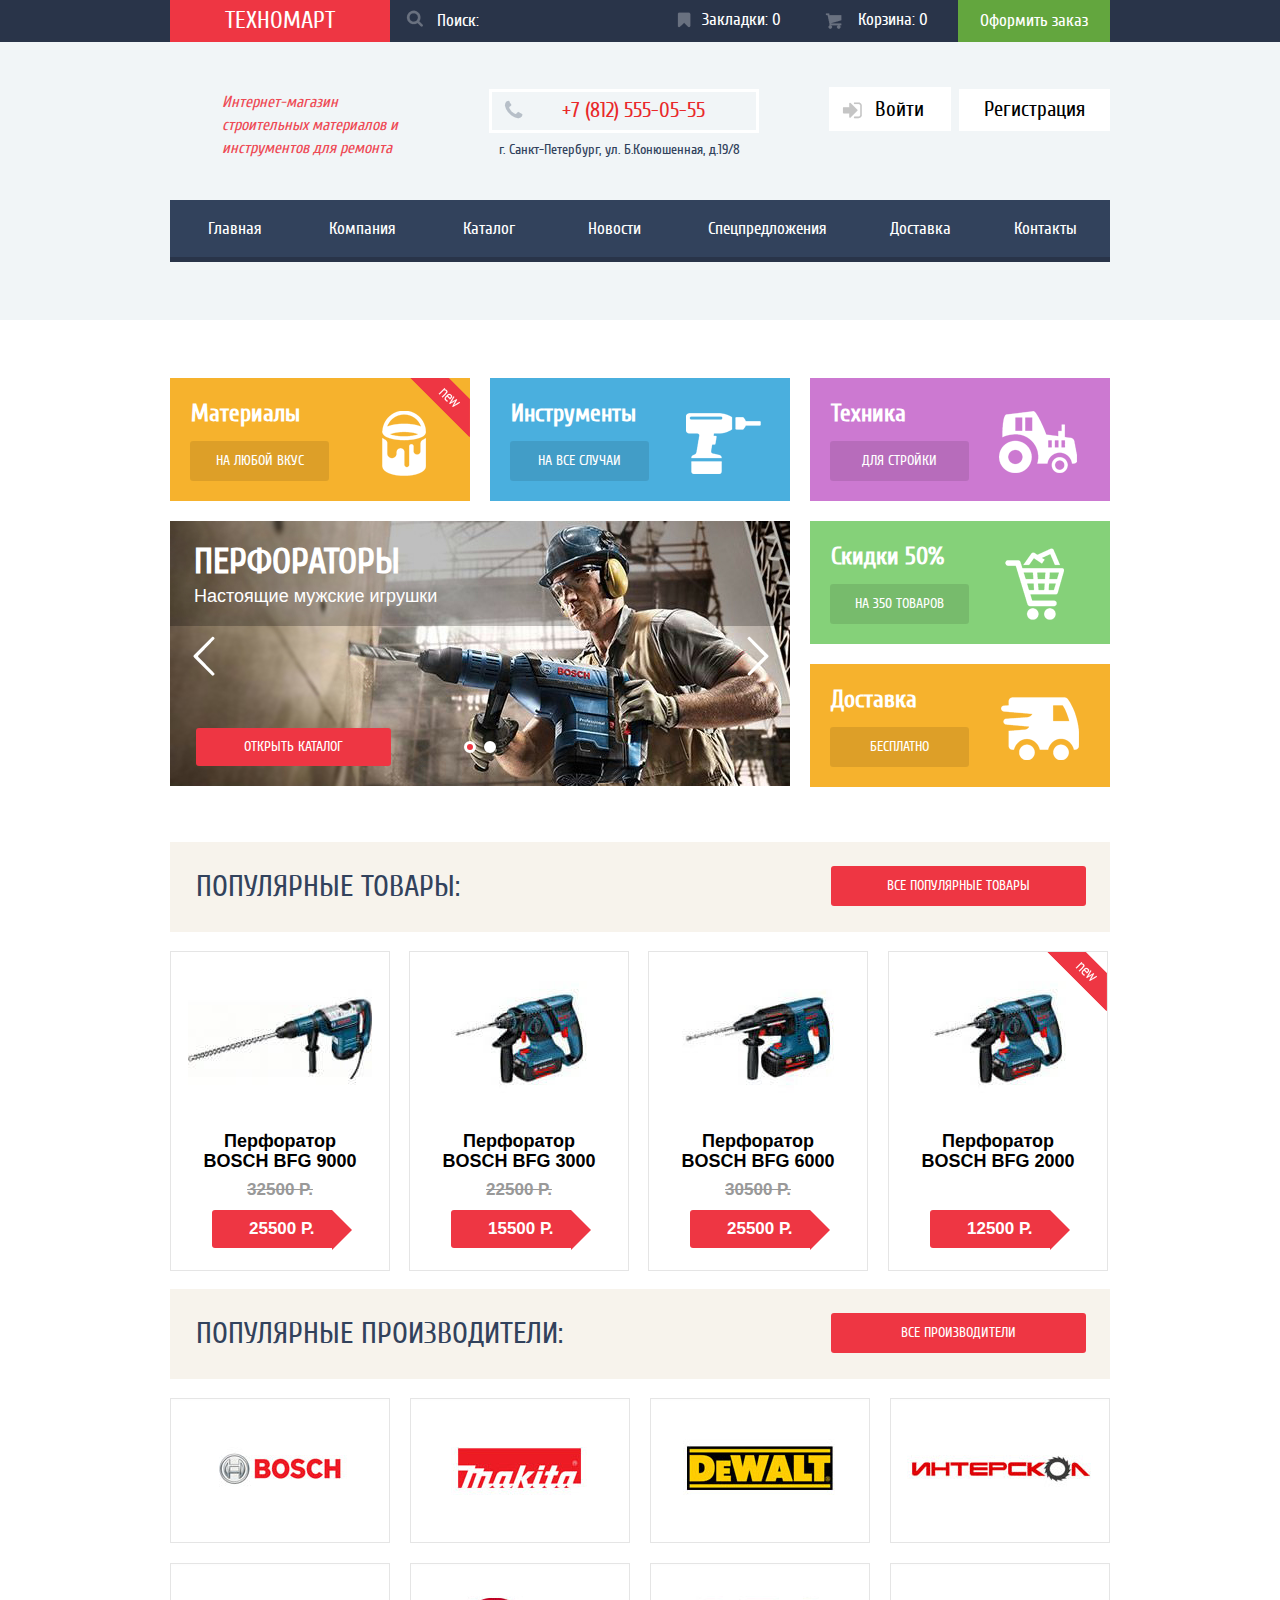
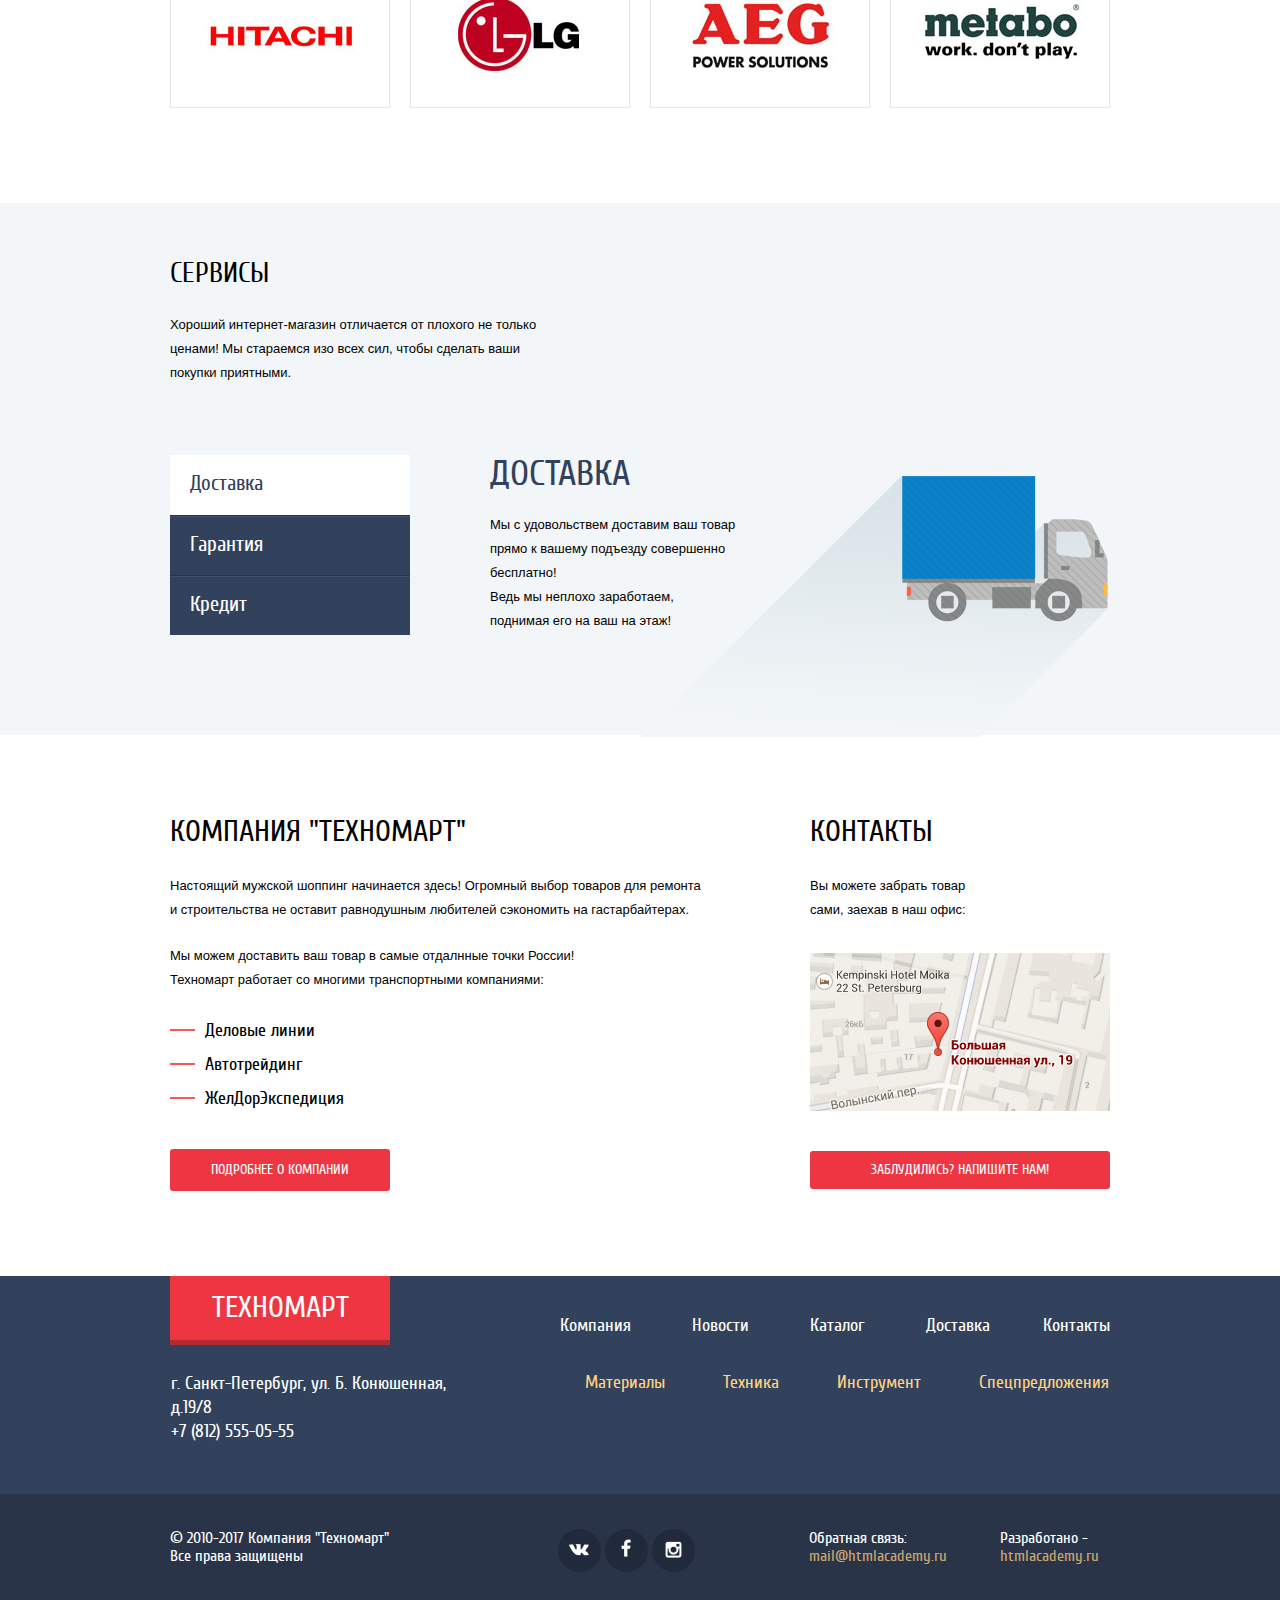
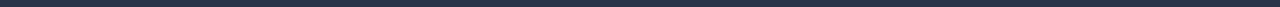
==== index.html @ c9b29682 "Испр. Ошибки" ====
<!DOCTYPE html>
<html lang="ru">
<head>
	<meta charset="utf-8">
	<title>HTML Academy: Техномарт</title>
	<meta http-equiv="X-UA-Compatible" content="IE=Edge">	
	<link href="css/fonts.css" rel="stylesheet">
	<link href="css/style.min.css" rel="stylesheet">	
	<link href="css/normalize.min.css" rel="stylesheet">
</head>
<body>

	<header class="header">		
		<div class="header-menu-top">			
			<div class="menu-top-wrapper">
				<a class="btn menu-top-logo" href="index.html">Техномарт</a>

				<form id="menu-top-search" class="menu-top-search" action="#" method="GET">

					<input type="search" id="menu-top-search-box" class="menu-top-search-box">
					<label for="menu-top-search-box">Поиск:</label>
					<button type="submit" form="menu-top-search" class="menu-top-icon-search"></button>
				</form>
				
				<a class="menu-top-bookmarks" href="#">Закладки: 0</a>			
				<a class="menu-top-basket" href="#">Корзина: 0</a>			
				<a class="menu-top-order" href="#">Оформить заказ</a>				
			</div>
			
		</div>
		

		<div class="header-menu-bottom">
			<div class="menu-bottom-wrapper">
				
				<div class="menu-bottom-middle clearfix">
					<p class="menu-bottom-middle-advertising">Интернет-магазин строительных материалов и инструментов для ремонта</p>

					<div class="menu-bottom-middle-contacts">
			            <p class="bottom-middle-contacts-phone">+7 (812) 555-05-55</p>
			            <p class="bottom-middle-contacts-addr">г. Санкт-Петербург, ул. Б.Конюшенная,  д.19/8</p>
			        </div>

			        <div class="menu-bottom-middle-account">
			        	<a class="bottom-middle-account-logon" href="#">Войти</a>
			        	<a class="bottom-middle-account-registration" href="#">Регистрация</a>
			        </div>
				</div>

				<nav class="menu-bottom-nav">
					<ul>
						<li><a href="index.html">Главная</a></li>
			            <li><a href="#">Компания</a></li>
			            <li><a href="catalog.html">Каталог</a></li>
			            <li><a href="#">Новости</a></li>
			            <li><a href="#">Спецпредложения</a></li>
			            <li><a href="#">Доставка</a></li>
			            <li><a href="#">Контакты</a></li>
					</ul>
				</nav>
			</div>
		</div>
	</header>

	<main class="main">
		<div class="main-wrapper">
			<div class="main-promo-items clearfix">	
				<div class="main-promo-item main-promo-item-material">
					<span>Материалы</span>
					<a class="main-promo-btn" href=#>На любой вкус</a>
				</div>

				<div class="main-promo-item main-promo-item-instruments">
					<span>Инструменты</span>
					<a class="main-promo-btn" href=#>На все случаи</a>
				</div>		

				<div class="main-promo-item main-promo-item-equipment">
					<span>Техника</span>
					<a class="main-promo-btn" href=#>Для стройки</a>
				</div>
				
				<div class="main-slider-wrapper main-slider-slide">
					<input type="radio" name="main-slide-switcher" id="main-slide-sw-prev" checked>
					<input type="radio" name="main-slide-switcher" id="main-slide-sw-next" >
					

					<div class="main-slide-control">
						<label class="main-slide-label-prev" for="main-slide-sw-prev"></label>
						<label class="main-slide-label-next" for="main-slide-sw-next"></label>						
					</div>

					<div class="main-slide-circle">
						<label class="main-slide-circle-prev" for="main-slide-sw-prev"></label>		
						<label class="main-slide-circle-next" for="main-slide-sw-next"></label>										
					</div>

					<div class="main-slide-inside">
						<div class="main-slide-slides">
							<div class="main-slide-slides-content">
								<div class="main-slide-slides-title ">
									<div class="main-title-text">Перфораторы
										<p>Настоящие мужские игрушки</p>
									</div>
								</div>
								<a class="btn main-slide-btn" href="#">Открыть каталог</a>
							</div>

							<div class="main-slide-slides-content">
								<div class="main-slide-slides-title">
									<div class="main-title-text">Дрели
										<p>Соседям на радость!</p>
									</div>
								</div>
								<a class="btn main-slide-btn" href="#">Открыть каталог</a>
							</div>							
						</div>
					</div>
				</div>

				<div class="main-promo-item main-promo-item-discount">
					<span>Скидки 50%</span>
					<a class="main-promo-btn" href=#>На 350 товаров</a>
				</div>

				<div class="main-promo-item main-promo-item-delivery">
					<span>Доставка</span>
					<a class="main-promo-btn" href=#>Бесплатно</a>
				</div>
			</div>

			<section class="main-products">
				<div class="main-section-header clearfix">
					<h2>Популярные товары:</h2>
					<a class="btn main-section-btn" href="#">Все популярные товары</a>					
				</div>

				<div class="main-products-catalog">
					<div class="main-products-catalog-item">
						<div class="main-products-item-img">
							<img src="img/bosch-bfg-9000.jpg" width="184" height="164" alt="bosch-bfg-9000">
						</div>

						<div class="main-products-item-menu">
			            	<a class="main-products-item-buy menu-products-buy-basket" href="#">Купить</a> 
			            	<a class="main-products-item-bookmark" href="#">В закладки</a>
			            </div>

						<a class="main-products-item-link" href="#">Перфоратор BOSCH BFG 9000</a>
						<del class="main-products-old-price">32500 P.</del>
						<ins class="main-products-new-price">25500 Р. </ins>
					</div>

					<div class="main-products-catalog-item">
						<div class="main-products-item-img">
							<img src="img/bosch-bfg-3000.jpg" width="184" height="164" alt="bosch-bfg-3000">
						</div>

						<div class="main-products-item-menu">
			            	<a class="main-products-item-buy menu-products-buy-basket" href="#">Купить</a> 
			            	<a class="main-products-item-bookmark" href="#">В закладки</a>
			            </div>

						<a class="main-products-item-link" href="#">Перфоратор BOSCH BFG 3000</a>
						<del class="main-products-old-price">22500 P.</del>
						<ins class="main-products-new-price">15500 Р. </ins>
					</div>

					<div class="main-products-catalog-item">
						<div class="main-products-item-img">
							<img src="img/bosch-bfg-6000.jpg" width="184" height="164" alt="bosch-bfg-6000">
						</div>

						<div class="main-products-item-menu">
			            	<a class="main-products-item-buy menu-products-buy-basket" href="#">Купить</a> 
			            	<a class="main-products-item-bookmark" href="#">В закладки</a>
			            </div>

						<a class="main-products-item-link" href="#">Перфоратор BOSCH BFG 6000</a>
						<del class="main-products-old-price">30500 P.</del>
						<ins class="main-products-new-price">25500 Р. </ins>
					</div>

					<div class="main-products-catalog-item main-catalog-item-last">
						<div class="main-products-item-img main-products-item-new">
							<img src="img/bosch-bfg-2000.jpg" width="184" height="164" alt="bosch-bfg-2000">
						</div>

						<div class="main-products-item-menu">
			            	<a class="main-products-item-buy menu-products-buy-basket" href="#">Купить</a> 
			            	<a class="main-products-item-bookmark" href="#">В закладки</a>
			            </div>

						<a class="main-products-item-link" href="#">Перфоратор BOSCH BFG 2000</a>						
						<ins class="main-products-new-price">12500 Р. </ins>
					</div>
				</div>
			</section>
				
			<section class="main-vendors">
				<div class="main-section-header clearfix">
					<h2>Популярные производители:</h2>
					<a class="btn main-section-btn" href="#">Все производители</a>					
				</div>

				<div class="main-vendors-list">
					<a class="main-vendors-link" href="#"><img src="img/logo-bosch.jpg" width="218" height="143" alt="bosch"></a>
					<a class="main-vendors-link" href="#"><img src="img/logo-makita.jpg" width="218" height="143" alt="makita"></a>
					<a class="main-vendors-link" href="#"><img src="img/logo-dewalt.jpg" width="218" height="143" alt="dewalt"></a>
					<a class="main-vendors-link" href="#"><img src="img/logo-interskol.jpg" width="218" height="143" alt="interskol"></a>
					<a class="main-vendors-link" href="#"><img src="img/logo-hitachi.jpg" width="218" height="143" alt="hitachi"></a>
					<a class="main-vendors-link" href="#"><img src="img/logo-lg.jpg" width="218" height="143" alt="lg"></a>
					<a class="main-vendors-link" href="#"><img src="img/logo-aeg.jpg" width="218" height="143" alt="aeg"></a>
					<a class="main-vendors-link" href="#"><img src="img/logo-metabo.jpg" width="218" height="143" alt="metabo"></a>
				</div>
			</section>		
		</div>

		<section class="main-slider">
			<div class="main-slider-wrapper-bottom clearfix">
				<h1 class="main-slider-wrapper-header">Сервисы</h1>
				<p class="main-slider-wrapper-info">Хороший интернет-магазин отличается от плохого не только ценами! Мы стараемся изо всех сил, чтобы сделать ваши покупки приятными.</p>

				<div class="main-slider-wrapper-block clearfix">
					<input type="radio" name="main-slider-wrapper-block-tabs" id="block-1" checked="">
					<input type="radio" name="main-slider-wrapper-block-tabs" id="block-2">
					<input type="radio" name="main-slider-wrapper-block-tabs" id="block-3">

					<ul class="main-slider-wrapper-toggle">
						<li><label for="block-1">Доставка</label></li>
						<li><label for="block-2">Гарантия</label></li>
						<li><label for="block-3">Кредит</label></li>
					</ul>

					<div class="main-slider-wrapper-delivery-box">
						<div class="main-slider-wrapper-block-text">
							<span class="main-slider-wrapper-block-title">Доставка</span>
							<p>Мы с удовольствем доставим ваш товар прямо к вашему подъезду совершенно бесплатно!</p>
							<p class="delivery-additional-text">Ведь мы неплохо заработаем, поднимая его на ваш на этаж!</p>
						</div>
					</div>
					<div class="main-slider-wrapper-guarantee-box">
						<div class="main-slider-wrapper-block-text">
							<span class="main-slider-wrapper-block-title">Гарантия</span>
							<p>Если купленный у нас товар поломается или заискрит, а также в случае пожара, спровоцированного его возгаранием, вы всегда можете быть уверены в нашей гарантии. Мы обменяем сгоревший товар на новый.</p>
							<p>Дом уж восстановите как-нибудь сами.</p>
						</div>
					</div>
					<div class="main-slider-wrapper-credit-box">
						<div class="main-slider-wrapper-block-text">
							<span class="main-slider-wrapper-block-title">Кредит</span>
							<p>Залезть в долговую яму стало проще!</p>
								<p>Кредитные консультанты придут вам на помощь.</p>
							<a href="#" class="btn main-slider-wrapper-send-query">отправить заявку</a>
						</div>
					</div>
				</div>	
			</div>					
		</section>

		<section class="main-aboutus">
			<div class="main-aboutus-wrapper clearfix">
				<div class="main-aboutus-detail">
					<h2 class="main-aboutus-h2">Компания "Техномарт"</h2>
					<p>Настоящий мужской шоппинг начинается здесь! Огромный выбор товаров для ремонта и строительства не оставит равнодушным любителей сэкономить на гастарбайтерах.</p>
					<p>Мы можем доставить ваш товар в самые отдалнные точки России!<p>Техномарт работает со многими транспортными компаниями:</p>

					<ul>
			            <li><a class="main-aboutus-link" href="#">Деловые линии</a></li>
			            <li><a class="main-aboutus-link" href="#">Автотрейдинг</a></li>
			            <li><a class="main-aboutus-link" href="#">ЖелДорЭкспедиция</a></li>
			        </ul>

			        <a class="btn main-aboutus-btn" href="#">Подробнее о компании</a>					
				</div>

				<div class="main-aboutus-contacts">
					<h2 class="main-aboutus-h2">Контакты</h2>
					<p>Вы можете забрать товар сами, заехав в наш офис:</p>
					<a class="main-aboutus-map" onclick='showmap();'><img src="img/map.jpg" width="300" height="158" alt="map"></a>
					<a class="btn main-aboutus-email" onclick='showemail();'>Заблудились? Напишите нам!</a>					
				</div>				
			</div>
		</section>		
	</main>

	<footer class="footer">
		<div class="footer-top">
			<div class="footer-top-wrapper clearfix">
				<div class="footer-top-addr">
					<a class="btn menu-bottom-logo" href="index.html">Техномарт</a>
					<address><p>г. Санкт-Петербург, ул. Б. Конюшенная, д.19/8</p><p>+7 (812) 555-05-55</p></address>
				</div>

				<nav class="footer-top-site-nav">
					<ul>						
			            <li><a href="#">Компания</a></li>
			            <li><a href="#">Новости</a></li>
			            <li><a href="catalog.html">Каталог</a></li>
			            <li><a href="#">Доставка</a></li>
			            <li><a href="#">Контакты</a></li>
					</ul>
				</nav>

				<nav class="footer-top-shop-nav">
					<ul>						
			            <li><a href="#">Материалы</a></li>
			            <li><a href="#">Техника</a></li>
			            <li><a href="#">Инструмент</a></li>
			            <li><a href="#">Спецпредложения</a></li>
					</ul>
				</nav>
			</div>
		</div>

		<div class="footer-bottom">
			<div class="footer-bottom-wrapper clearfix">				
				<p class="footer-bottom-copyright">&copy; 2010-2017 Компания "Техномарт" Все права защищены</p>

				<div class="footer-bottom-social">
					<a class="btn-social btn-social-vk" href="http://vk.com"></a>
					<a class="btn-social btn-social-fb" href="http://facebook.com"></a>
					<a class="btn-social btn-social-ig" href="http://instagram.com"></a>
				</div>

				<p class="footer-bottom-feedback">Обратная связь: 
					<a href="mailto:mail@htmlacademy.ru">mail@htmlacademy.ru</a>
				</p>

				<p class="footer-bottom-designed">Разработано - 
					<a href="http://htmlacademy.ru">htmlacademy.ru</a>					
				</p>				
			</div>
		</div>
	</footer>

	<div class="modal-email-popup">
		<button class="modal-popup-close" type="button" onclick='hidepopup();'></button>
		<form id="email-popup-question" class="email-popup-form" action="#" method="POST">

			<div class="email-popup-form-top">			
				<label for="email-popup-name"><span>Ваше имя:</span>
					<input type="text" id="email-popup-name" placeholder="Представьтесь, пожалуйста">
				</label>

				<label for="email-popup-email"><span>Ваш e-mail:</span>
					<input type="text" id="email-popup-email" placeholder="Для отправки ответа">
				</label>

				<span>Текст письма:</span>
				<textarea id="email-popup-letter" placeholder="В свободной форме" cols="61" rows="6"></textarea>
			</div>

			<div class="email-popup-submit">
				<button class="btn" type="submit" form="email-popup-question">Отправить</button>
			</div>
		</form>
	</div>

	
	<div class="modal-map-popup">
		<button class="modal-popup-close-map" type="button" onclick='hidemap();'></button>
		<iframe src="https://www.google.com/maps/embed?pb=!1m18!1m12!1m3!1d999.2970419182997!2d30.3220211441057!3d59.938877484047545!2m3!1f0!2f0!3f0!3m2!1i1024!2i768!4f13.1!3m3!1m2!1s0x4696310fca5ba729%3A0xea9c53d4493c879f!2z0JHQvtC70YzRiNCw0Y8g0JrQvtC90Y7RiNC10L3QvdCw0Y8g0YPQuy4sIDE5LCDQodCw0L3QutGCLdCf0LXRgtC10YDQsdGD0YDQsywgMTkxMTg2!5e0!3m2!1sru!2sru!4v1485281200649" allowfullscreen></iframe>
	</div>

	<script src="js/script.js"></script>
</body>
</html>
---- css/fonts.css ----
/* font-family: "CuprumRegular"; */
@font-face {
    font-family: "Cuprum";
    src: url("../fonts/CuprumRegular/CuprumRegular.eot");
    src: url("../fonts/CuprumRegular/CuprumRegular.eot?#iefix")format("embedded-opentype"),
    url("../fonts/CuprumRegular/CuprumRegular.woff") format("woff"),
    url("../fonts/CuprumRegular/CuprumRegular.ttf") format("truetype");
    font-style: normal;
    font-weight: normal;
}
/* font-family: "CuprumBold"; */
@font-face {
    font-family: "CuprumBold";
    src: url("../fonts/CuprumBold/CuprumBold.eot");
    src: url("../fonts/CuprumBold/CuprumBold.eot?#iefix")format("embedded-opentype"),
    url("../fonts/CuprumBold/CuprumBold.woff") format("woff"),
    url("../fonts/CuprumBold/CuprumBold.ttf") format("truetype");
    font-style: normal;
    font-weight: normal;
}
/* font-family: "CuprumItalic"; */
@font-face {
    font-family: "CuprumItalic";
    src: url("../fonts/CuprumItalic/CuprumItalic.eot");
    src: url("../fonts/CuprumItalic/CuprumItalic.eot?#iefix")format("embedded-opentype"),
    url("../fonts/CuprumItalic/CuprumItalic.woff") format("woff"),
    url("../fonts/CuprumItalic/CuprumItalic.ttf") format("truetype");
    font-style: normal;
    font-weight: normal;
}
/* font-family: "CuprumBoldItalic"; */
@font-face {
    font-family: "CuprumBoldItalic";
    src: url("../fonts/CuprumBoldItalic/CuprumBoldItalic.eot");
    src: url("../fonts/CuprumBoldItalic/CuprumBoldItalic.eot?#iefix")format("embedded-opentype"),
    url("../fonts/CuprumBoldItalic/CuprumBoldItalic.woff") format("woff"),
    url("../fonts/CuprumBoldItalic/CuprumBoldItalic.ttf") format("truetype");
    font-style: normal;
    font-weight: normal;
}

/* font-family: "PTSansNarrowRegular"; */
@font-face {
    font-family: "PT Sans Narrow";
    src: url("../fonts/PTSansNarrowRegular/PTSansNarrowRegular.eot");
    src: url("../fonts/PTSansNarrowRegular/PTSansNarrowRegular.eot?#iefix")format("embedded-opentype"),
    url("../fonts/PTSansNarrowRegular/PTSansNarrowRegular.woff") format("woff"),
    url("../fonts/PTSansNarrowRegular/PTSansNarrowRegular.ttf") format("truetype");
    font-style: normal;
    font-weight: normal;
}
/* font-family: "PTSansNarrowBold"; */
@font-face {
    font-family: "PTSansNarrowBold";
    src: url("../fonts/PTSansNarrowBold/PTSansNarrowBold.eot");
    src: url("../fonts/PTSansNarrowBold/PTSansNarrowBold.eot?#iefix")format("embedded-opentype"),
    url("../fonts/PTSansNarrowBold/PTSansNarrowBold.woff") format("woff"),
    url("../fonts/PTSansNarrowBold/PTSansNarrowBold.ttf") format("truetype");
    font-style: normal;
    fon
---- css/style.min.css ----
.btn,body{font-size:14px;font-weight:400;line-height:18px;font-family:Cuprum,Arial,sans-serif}.clearfix,.clearfix:after{content:"";display:table}.btn,.header,.menu-top-search-box,body{font-family:Cuprum,Arial,sans-serif}.btn,.main-promo-btn,.main-slide-slides-title{text-transform:uppercase}body{color:#000;margin:0;padding:0;-webkit-font-smoothing:antialiased;-moz-osx-font-smoothing:grayscale}.btn,a{color:#fff;text-decoration:none;text-align:center}.btn{background-color:#ee3643;cursor:pointer}.btn:hover{background-color:#ca2c37}.btn:active{background-color:#ba2732;color:#f7eaeb}.clearfix:after{clear:both}.header{width:100%;font-size:17px}.header-menu-top{background-color:#293449;overflow:hidden}.menu-top-wrapper{width:940px;margin:0 auto;padding:0 10px}.menu-top-logo{width:220px;padding:9px 0;float:left;font-size:24px;line-height:24px;box-shadow:0 5px 0 0 #b52933}.menu-top-search{position:relative;display:inline-block;width:268px;box-sizing:border-box;color:#fff}.menu-top-search-box{padding:11px 0 11px 49px;width:100%;border:none;background-color:transparent;font-size:17px;line-height:18px}.menu-top-search label{position:absolute;top:12px;left:47px;background-color:transparent}.menu-top-icon-search{position:absolute;top:10px;left:16px;padding:0;width:20px;height:20px;vertical-align:middle;border:0;background:url(../img/sprite.png) -166px -84px no-repeat}.menu-top-basket:before,.menu-top-bookmarks:before{height:16px;content:''}.menu-top-search-box label,.menu-top-search-box:hover{background-color:#212a3a}.menu-top-search-box:active{background-color:#293449}.menu-top-search-box:focus{background-color:#fff}.menu-top-search-box:focus~label{display:none}.menu-top-search-box:hover~button{background:url(../img/sprite.png) -5px -165px no-repeat}.menu-top-search-box:focus~button{background:url(../img/sprite.png) -167px -111px no-repeat}.menu-top-bookmarks{padding:10px 32px 11px 40px;position:relative}.menu-top-bookmarks:before{position:absolute;left:15px;top:12px;width:14px;background:url(../img/sprite.png) -116px -31px no-repeat}.menu-top-basket:hover,.menu-top-bookmarks:hover{background-color:#212a3a}.menu-top-bookmarks:hover:before{background:url(../img/sprite.png) -140px -31px no-repeat}.menu-top-basket{position:relative;padding:10px 30px 11px 41px}.menu-top-basket:before{position:absolute;left:8px;top:13px;width:17px;background:url(../img/sprite.png) -116px -5px no-repeat}.menu-top-basket:hover:before{background:url(../img/sprite.png) -143px -5px no-repeat}.menu-top-basket:active,.menu-top-bookmarks:active{background-color:#161d29;color:#babbbd;opacity:.3}.menu-bottom-middle{padding:45px 0;width:100%}.menu-bottom-middle-advertising{float:left;width:205px;margin:4px 52px;color:#ee4a55;font-style:italic;font-size:16px;line-height:23px}.menu-bottom-middle-contacts{float:left;width:270px;position:relative;margin:2px 0 0 10px}.bottom-middle-contacts-phone{font-size:21px;line-height:18px;text-align:center;color:#e9292a;border:3px solid #fff;padding:10px 15px 10px 34px;margin:0}.bottom-middle-contacts-phone:before{content:'';position:absolute;width:19px;height:19px;left:15px;top:11px;background:url(../img/sprite.png) -170px -5px no-repeat #f1f5f7}.bottom-middle-contacts-addr{font-size:14px;line-height:24px;color:#32425c;margin:0;padding:5px 0 0 10px}.menu-top-order{float:right;background-color:#63a63e;padding:12px 22px;line-height:18px}.menu-top-order:hover{background-color:#5fbb2d}.menu-top-order:active{background-color:#518534;color:#b1c5a8}.header-menu-bottom{background-color:#f1f5f7}.menu-bottom-wrapper{width:940px;margin:0 auto;padding:0 10px;min-height:278px}.menu-bottom-middle-account{float:right;position:relative;font-size:21px;line-height:18px}.bottom-middle-account-logon{display:inline-block;color:#000;margin:0 3px 0 0;padding:14px 27px 12px 46px;background:#fff}.bottom-middle-account-logon:before{content:'';position:absolute;width:20px;height:17px;left:13px;top:15px;background:url(../img/sprite.png) -136px -105px no-repeat #fff}.bottom-middle-account-logon:hover:before{background:url(../img/sprite.png) -25px -132px no-repeat #fff}.bottom-middle-account-logon:active:before{background:url(../img/sprite.png) -136px -105px no-repeat #fff}.bottom-middle-account-registration{display:inline-block;color:#000;background:#fff;padding:12px 25px}.bottom-middle-account-logon:hover,.bottom-middle-account-registration:hover{color:#ee3643}.bottom-middle-account-logon:active,.bottom-middle-account-registration:active{color:#cacaca}.menu-bottom-nav{background-color:#32425c;border-bottom:5px solid #293449;margin:-9px 0 0}.menu-bottom-nav ul{font-size:0;padding:0;text-align:center}.menu-bottom-nav li{display:inline-block;min-width:125px}.menu-bottom-nav a{display:block;padding:20px 31px;font-size:17px;line-height:17px}.menu-bottom-nav li:hover{background-color:#293449}.menu-bottom-nav li:active{background-color:#1d2739;color:#93969c}.menu-bottom-nav a:active{color:#93969c}.menu-top-basket-catalog{position:relative;padding:13px 28px 13px 47px}.menu-top-basket-catalog:before{content:'';position:absolute;left:14px;top:15px;width:17px;height:16px;background:url(../img/sprite.png) -116px -5px no-repeat #ee3643}.menu-top-basket-catalog:hover:before{background:url(../img/sprite.png) -143px -5px no-repeat #ee3643}.menu-top-basket-catalog:active:before{background:url(../img/sprite.png) -116px -5px no-repeat #ee3643}.menu-top-bookmarks-full{padding:10px 32px 13px 42px}.menu-top-basket-full{background-color:#ee3643;margin:0 0 0 -7px}.menu-top-basket-full:active{color:#babbbd}.menu-top-order-full{padding:12px 20px}.menu-middle-account{float:right}.menu-middle-account-icon{float:left;position:relative;margin:0;padding:14px 68px 15px 45px;font-size:21px;line-height:18px;color:#000;background-color:#fff}.menu-middle-account-icon:after,.menu-middle-account-icon:before{position:absolute;top:14px;content:''}.menu-middle-account-icon:before{width:27px;height:17px;left:11px;background:url(../img/sprite.png) -53px -165px no-repeat #fff}.menu-middle-account-icon:after{width:20px;height:18px;right:11px;background:url(../img/sprite.png) -55px -132px no-repeat #fff}.menu-middle-account-icon:hover:before{background:url(../img/sprite.png) -83px -165px no-repeat #fff}.menu-middle-account-icon:hover:after{background:url(../img/sprite.png) -136px -132px no-repeat #fff}.menu-middle-account-icon:active:before{background:url(../img/sprite.png) -53px -165px no-repeat #fff}.menu-middle-account-icon:active:after{background:url(../img/sprite.png) -55px -132px no-repeat #fff}.menu-middle-account-icon:active{color:#cacaca}.menu-middle-account-link{padding:7px 0 0 16px;clear:both}.menu-middle-account-link a{font-size:16px;line-height:18px;color:#32425c;text-decoration:underline}.menu-middle-account-link a:hover{color:#ee3643}.menu-middle-account-link a:active{color:#cacaca}.menu-middle-account-dot{width:5px;height:5px;margin:0 9px 2px 10px;background-color:#32425c;border-radius:50%;display:inline-block}.main{width:100%;margin:0 auto}.main-wrapper{width:940px;margin:0 auto;padding:0 10px}.main-promo-items{position:relative;font-size:0;margin:58px 0 35px}.main-promo-item{display:inline-block;width:260px;height:83px;margin:0 0 20px 20px;padding:20px}.main-promo-item:first-child{margin-left:0}.main-promo-item span{display:block;font-size:24px;font-weight:700;line-height:30px;color:#fff;margin:1px 0 12px 1px}.main-promo-btn{display:inline-block;width:135px;font-size:14px;padding:11px 2px;background-color:rgba(0,0,0,.1);border-radius:3px}.main-promo-btn:hover{background-color:rgba(0,0,0,.2)}.main-promo-btn:active{background-color:rgba(0,0,0,.3)}.main-promo-item-material{position:relative;background-color:#f6b22d;background-image:url(../img/bin.png);background-repeat:no-repeat;background-position:83% 57%}.main-promo-item-material:after{content:'';position:absolute;width:60px;height:59px;top:0;right:0;background:url(../img/new-flag.png) no-repeat}.main-promo-item-delivery,.main-promo-item-discount,.main-promo-item-equipment,.main-promo-item-instruments{background-repeat:no-repeat;position:relative}.main-promo-item-instruments{background-color:#4aafde;background-image:url(../img/drill.png);background-position:87% 57%}.main-promo-item-equipment{background-color:#cc79d1;background-image:url(../img/tractor.png);background-position:85% 54%}.main-promo-item-discount{float:right;background-color:#85d179;background-image:url(../img/pushcart.png);background-position:81% 52%}.main-promo-item-delivery{float:right;background-color:#f6b22d;background-image:url(../img/car.png);background-position:86% 55%}.main-slider-wrapper{position:relative;box-sizing:border-box}.main-slider-slide{position:relative;width:620px;float:left}.main-slider-slide input{display:none}.main-slide-control{position:absolute;width:100%;z-index:100;top:115px}.main-slide-label-next{float:right;margin:0 21px 0 0;background:url(../img/sprite.png) -166px -34px no-repeat;width:22px;height:40px;cursor:pointer}.main-slide-label-prev{float:left;margin-left:23px;background:url(../img/sprite.png) -104px -92px no-repeat;height:40px;width:22px;cursor:pointer}.main-slide-control .main-slide-label-next:hover,.main-slide-control .main-slide-label-prev:hover{opacity:.7}#main-slide-sw-next:checked~.main-slide-circle .main-slide-circle-next,#main-slide-sw-prev:checked~.main-slide-circle .main-slide-circle-prev{background-color:#ee3643}#main-slide-sw-next:checked~.main-slide-inside .main-slide-slides{transform:translate(-620px)}#main-slide-sw-prev:checked~.main-slide-inside .main-slide-slides{transform:translate(0)}.main-slide-circle{position:absolute;bottom:24px;left:290px;z-index:100}.main-slide-circle label{display:inline-block;margin:0 4px;width:6px;height:6px;border-radius:50%;background-color:#fff;border:3px solid #fff}.main-slide-inside{overflow:hidden}.main-slide-slides{width:9999px}.main-slide-slides-content{float:left;width:620px;height:265px}.main-slide-slides-content:nth-child(1){background:url(../img/slider-1.jpg) no-repeat #fff}.main-slide-slides-content:nth-child(2){background:url(../img/slider-2.jpg) no-repeat #fff}.main-slide-slides-title{min-height:105px;font-size:36px;line-height:30px;font-weight:700;color:#fff}.main-title-text{padding:25px 0 0 24px}.main-title-text p{font-size:18px;line-height:24px;font-weight:400;font-family:"PT Sans",Arial,sans-serif;text-transform:none;margin:8px 0 0}.main-slide-btn{margin:102px 0 0 26px;padding:10px 48px;border-radius:3px;float:left}.main-section-header{background-color:#f7f3ec;margin:0 0 19px;width:100%}.main-section-header h2{float:left;color:#32425c;font-size:30px;font-weight:400;line-height:30px;text-transform:uppercase;margin:30px 0 30px 26px;border-radius:3px}.main-section-btn{float:right;padding:11px 0;margin:24px;width:255px;border-radius:3px}.main-products-catalog{font-size:0;margin:0}.main-products-catalog-item{font-size:18px;font-weight:700;font-family:"Pt Sans",Arial,sans-serif;line-height:20px;text-align:center;width:220px;height:320px;position:relative;display:inline-block;margin:0 19px 18px 0;vertical-align:top;border:1px solid #e5e5e5;box-sizing:border-box}.main-aboutus-h2,.main-calalog-header,.main-slider-wrapper-header{font-weight:400;text-transform:uppercase}.main-products-catalog-item img{padding:5px 0 0}.main-catalog-item-last{margin:0 0 0 20px}.main-products-catalog-item:nth-child(3n){margin:0}.main-products-catalog-item:hover{box-shadow:0 0 10px 5px rgba(0,0,0,.2)}.main-products-item-new:before{content:'';position:absolute;width:60px;height:59px;top:0;right:0;background:url(../img/new-flag.png) no-repeat}.main-products-item-link{display:block;color:#000;margin:6px auto;width:160px}.main-products-old-price{font-size:17px;color:#999;display:block;margin:9px 0 0}.main-products-new-price{position:absolute;left:41px;bottom:22px;padding:10px 37px;background-color:#ee3643;border-radius:3px;font-size:17px;line-height:18px;color:#fff;text-decoration:none}.main-products-new-price:after{content:'';position:absolute;top:0;right:-20px;border:20px solid #fff;border-left-color:#EE3643}.main-products-new-price:hover{cursor:pointer}.main-products-catalog-item .main-products-item-menu{position:absolute;top:0;left:0;width:220px;height:88px;padding:40px 0;z-index:10;background-color:rgba(255,255,255,.9)}.main-products-item-menu{display:none}.main-products-catalog-item:hover .main-products-item-menu{display:block}.main-products-item-bookmark,.main-products-item-buy{display:block;width:130px;margin:0 auto 7px;padding:7px 0;background-color:#63a63e;color:#fff;font-size:14px;font-weight:400;line-height:18px;font-family:Cuprum,Arial,sans-serif;text-transform:uppercase;border-radius:3px;border:3px solid #63a63e;border-bottom:3px solid #367315}.menu-products-buy-basket:before{content:'';position:absolute;left:56px;top:48px;width:17px;height:16px;background:url(../img/sprite.png) -116px -5px no-repeat #63a63e}.menu-products-buy-basket:hover:before{background:url(../img/sprite.png) -143px -5px no-repeat}.main-products-item-buy:hover{background-color:#5fbb2d;border:3px solid #5fbb2d;border-bottom:3px solid #367315}.main-products-item-buy:active{background-color:#518534;border:3px solid #518534}.main-products-item-bookmark{background:0 0;border:3px solid #63a63e;color:#32425c}.main-products-item-bookmark:hover{border:3px solid #32425c}.main-products-item-bookmark:active{border:3px solid #c1c6ce;color:#c1c6ce}.main-vendors{margin:0 0 75px}.main-vendors-list{font-size:0}.main-vendors-link{width:220px;height:145px;margin:0 20px 20px 0;border:1px solid #e5e5e5;box-sizing:border-box;display:inline-block;vertical-align:top}.main-vendors-link:nth-child(4n){margin-right:0}.main-vendors-link:hover{border:none;box-shadow:0 10px 25px rgba(41,52,73,.5)}.main-vendors-link:active{opacity:.3;border:none;box-shadow:0 4px 10px 0 rgba(41,52,73,.5)}.main-slider{margin:0 0 70px;background-color:#f2f6f8;width:100%}.main-slider-wrapper-bottom{width:940px;margin:0 auto;padding:0 10px;background-color:#f2f6f8}.main-slider-wrapper-header{line-height:24px;padding:58px 0 0;margin:0 0 28px}.main-slider-wrapper-info{font-size:13px;font-family:"Pt Sans",Arial,sans-serif;line-height:24px;margin:0;width:400px}.main-slider-wrapper-block{position:relative;display:block}.main-slider-wrapper-block .main-slider-wrapper-block-text{float:left;margin:73px 0 0 80px}.main-slider-wrapper-block input{display:none}.main-slider-wrapper-toggle{float:left;margin:70px 0 100px;padding:0;position:relative;background-color:#32425c}.main-slider-wrapper-toggle li{list-style-type:none;border-top:1px solid #405069;border-bottom:1px solid #293449}.main-slider-wrapper-toggle li:first-child{border-top:none}.main-slider-wrapper-toggle li:last-child{border-bottom:none}.main-slider-wrapper-toggle label{width:220px;padding:16px 0 18px 20px;display:block;font-size:21px;line-height:24px;color:#fff}.main-slider-wrapper-block-title{margin:0 0 25px;display:block;font-size:36px;line-height:30px;text-transform:uppercase;color:#32425c}.delivery-additional-text,.main-slider-wrapper-block-text p{margin:0;padding:0;font-family:"PT Sans",Arial,sans-serif}.main-slider-wrapper-block-text p{font-size:13px;line-height:24px}.delivery-additional-text{width:190px;font-size:14px;line-height:24px}.main-slider-wrapper-delivery-box .main-slider-wrapper-block-text{width:275px}.main-slider-wrapper-guarantee-box .main-slider-wrapper-block-text{width:356px}.main-slider-wrapper-delivery-box:after{content:'';position:absolute;background:url(../img/delivery.png) no-repeat;width:468px;height:261px;top:26%;left:50%}.main-slider-wrapper-guarantee-box:after{content:'';position:absolute;background:url(../img/guarantee.png) no-repeat;width:398px;height:283px;top:19%;right:0}.main-slider-wrapper-credit-box:after{content:'';position:absolute;background:url(../img/credit.png) no-repeat;width:465px;height:285px;top:19%;right:0}.main-slider-wrapper-credit-box,.main-slider-wrapper-delivery-box,.main-slider-wrapper-guarantee-box{display:none}#block-1:checked~.main-slider-wrapper-delivery-box,#block-2:checked~.main-slider-wrapper-guarantee-box,#block-3:checked~.main-slider-wrapper-credit-box{display:block}#block-1:checked~.main-slider-wrapper-toggle label[for=block-1],#block-2:checked~.main-slider-wrapper-toggle label[for=block-2],#block-3:checked~.main-slider-wrapper-toggle label[for=block-3]{background-color:#fff;color:#32425c;border-top:1px solid #fff;border-bottom:1px solid #fff}.main-slider-wrapper-toggle .active{background-color:#fff;color:#32425c}.main-slider-wrapper-toggle .active:hover{background-color:#fff}.main-slider-wrapper-toggle label:hover{background-color:#293449}.main-slider-wrapper-send-query{display:block;width:195px;padding:12px 0;margin:30px 0 0;border-radius:3px}.main-aboutus{margin:85px 0}.main-aboutus-wrapper{width:940px;margin:0 auto;padding:0 10px}.main-aboutus-detail{float:left;width:540px}.main-aboutus-h2{margin:0 0 30px;font-size:30px;line-height:24px}.main-aboutus-detail p{margin:0 0 22px;font-family:"PT Sans",Arial,sans-serif;font-size:13px;line-height:24px}.main-aboutus-detail p:nth-child(3n){margin:0}.main-aboutus-detail p:last-child{margin:0 0 23px}.main-aboutus-detail ul{font-size:18px;line-height:32px;padding:0 0 0 35px}.main-aboutus-contacts p,.main-breadcrumbs li{font-size:13px;font-family:"PT Sans",Arial,sans-serif}.main-aboutus-detail li{list-style:none;position:relative;margin:0 0 2px}.main-aboutus-detail li:before{position:absolute;content:'';width:25px;height:2px;background-color:#fb565a;left:-35px;top:15px}.main-aboutus-link{color:#000}.main-aboutus-btn{display:block;width:220px;color:#fff;border-radius:3px;padding:12px 0;margin:35px 0 0}.main-aboutus-contacts{width:300px;float:right}.main-aboutus-contacts p{width:185px;margin:0 0 31px;line-height:24px}.main-aboutus-map{display:block;margin:0 0 35px;cursor:pointer}.main-aboutus-email{display:block;border-radius:3px;padding:10px 0}.main-breadcrumbs{padding:0;margin:20px 0 20px 30px;position:relative}.main-breadcrumbs li{display:inline-block;line-height:18px;text-decoration:none;text-transform:uppercase;margin:0 24px}.main-breadcrumbs a{color:#000}.main-breadcrumbs:before{content:'';position:absolute;left:-31px;top:3px;width:15px;height:12px;background:url(../img/sprite.png) -25px -105px no-repeat #fff}.main-breadcrumbs li:nth-child(2n){margin:0 14px}.main-breadcrumbs li:first-child:before{content:'';position:absolute;left:-1px;top:2px;width:8px;height:12px;background:url(../img/sprite.png) -5px -34px no-repeat #fff}.main-breadcrumbs li:first-child:after,.main-breadcrumbs li:last-child:before{position:absolute;top:3px;width:8px;height:12px;background:url(../img/sprite.png) -5px -34px no-repeat #fff;content:''}.main-breadcrumbs li:first-child:after{left:95px}.main-breadcrumbs li:last-child:before{left:214px}.main-calalog-header{padding:30px 0 30px 28px;background-color:#f2f6f8;font-size:30px;line-height:30px;font-family:Cuprum,Arial,sans-serif;color:#32425c}.main-form-filter{float:left;width:220px;position:relative;font-family:"PT Sans",Arial,sans-serif;text-transform:uppercase}.main-form-filter p{font-size:13px;line-height:18px;background-color:#f7f3ec;padding:11px 21px;margin:0 0 9px;border-radius:3px}.main-form-filter fieldset{border:none;margin:0;padding:0 0 25px;border-bottom:1px solid #e5e5e5}.main-form-filter legend{font-size:17px;line-height:30px;font-weight:700;margin:0;display:block;padding:0 0 15px}.main-form-scale{height:42px;padding:38px 22px 0;margin:0 0 8px;border-radius:3px;background-color:#f7f3ec}.main-form-scale-color{height:2px;background-color:#d7dcde}.main-form-scale-green{width:80%;height:2px;background-color:#52d89c}.main-form-btn-max,.main-form-btn-min{position:absolute;width:6px;height:6px;background-color:#ababab;box-shadow:0 2px 1px 0 #d4d1cb;cursor:pointer}.main-form-btn-min{border:8px solid #fff;border-radius:50%;top:122px;left:21px}.main-form-btn-max{border:8px solid #fff;border-radius:50%;top:121px;left:161px}.main-form-price{font-size:0}.main-form-price-max,.main-form-price-min{width:94px;font-size:17px;background-color:#f7f3ec;border:none;text-align:center;padding:11px 0;line-height:18px;font-family:"PT Sans",Arial,sans-serif;box-sizing:border-box}.main-form-price-min{border-radius:3px;margin:0 12px 0 0}.main-form-price-max{border-radius:3px;margin:0 0 0 12px}.main-form-price span{font-size:16px;line-height:18px;font-family:"PT Sans",Arial,sans-serif}.main-form-filter fieldset:not(:first-of-type){margin:15px 0 0;padding:0}.main-form-filter label{font-size:15px;line-height:20px;font-family:"PT Sans",Arial,sans-serif}.main-form-filter input[type=checkbox]{display:none}.main-form-filter input[type=checkbox]~label{position:relative;display:block;padding:0 0 20px 35px}.main-form-filter input[type=checkbox]~label:before{content:'';position:absolute;width:23px;height:23px;left:0;background:url(../img/sprite.png) -5px -57px no-repeat #fff}.main-form-filter input[type=checkbox]:checked+label:before{width:27px;height:23px;background:url(../img/sprite.png) -38px -57px no-repeat #fff}.main-form-filter input[type=radio]{display:none}.main-form-filter input[type=radio]~label{position:relative;display:block;padding:0 0 20px 40px}.main-form-filter input[type=radio]~label:before{content:'';position:absolute;width:25px;height:25px;left:0;background:url(../img/sprite.png) -75px -57px no-repeat #fff}.main-form-filter input[type=radio]:checked+label:before{width:25px;height:25px;background:url(../img/sprite.png) -110px -57px no-repeat #fff}.main-form-filter fieldset:last-of-type{padding:0 0 60px;border:none}.main-form-filter button{font-size:13px;line-height:18px;font-family:"PT Sans",Arial,sans-serif;text-transform:uppercase;background-color:#fff;border:1px solid #e5e5e5;border-radius:3px;padding:10px 38px;cursor:pointer}.menu-catalog-arrow,.menu-catalog-arrow-active,.menu-catalog-arrow:hover{border-left:5px solid transparent;border-right:5px solid transparent}.main-catalog{float:right;width:700px;font-size:0}.main-catalog-menu,.main-catalog-menu-sort,.main-catalog-paginator{font-size:13px;line-height:18px;font-family:"PT Sans",Arial,sans-serif}.main-catalog-menu{text-transform:uppercase;background-color:#f7f3ec;padding:10px 13px;margin:0 0 19px}.main-catalog-menu-sort{font-weight:700;margin:0 0 0 5px}.main-catalog-menu-header{float:right;position:relative;margin:0;padding:0 0 0 115px}.main-catalog-menu-header a{color:#c7c7c7;border-bottom:1px dotted #ee3643}.main-catalog-menu-header a:hover{color:#000;border-bottom:1px solid #ee3643}.main-catalog-menu-active{color:#ee3643}.main-catalog-menu-active:hover{color:#000;border-bottom:1px solid #ee3643;cursor:pointer}.main-catalog-menu-header li{display:inline-block;margin:0 23px}.main-catalog-menu-header li:first-child{margin:0 0 0 25px}.main-catalog-menu-header li:not(:first-of-type){margin:0 0 0 62px}.main-catalog-menu-header li:last-child{margin:0 0 0 20px}.menu-catalog-arrow{border-top:10px solid #c6c2bd;float:left;margin:0 0 0 20px}.menu-catalog-arrow-active{transform:rotate(180deg);border-top:10px solid #ee3643}.menu-catalog-arrow:hover{border-top:10px solid #000}.main-catalog-paginator{padding:43px 0 0}.main-catalog-paginator ul{margin:0;padding:0}.main-catalog-paginator ul li{display:inline-block;padding-left:3px}.main-catalog-paginator ul li:first-child{padding:0}.main-catalog-paginator-active{background-color:#ee3643;color:#fff;border:1px solid #e5e5e5;border-radius:3px;padding:10px 16px}.main-catalog-paginator li a{padding:10px 17px;border:1px solid #e5e5e5;border-radius:3px;color:#000;text-transform:uppercase}.main-catalog-paginator li a:hover{border:1px solid #bdc6ca}.main-catalog-paginator li a:active{border:1px solid #ee3643}.main-about-product{background-color:#f2f6f8;margin:70px 0 0}.main-about-product-wrapper{width:940px;margin:0 auto;padding:0 10px}.main-about-product-h2{margin:67px 0 29px;font-size:30px;font-weight:400;line-height:24px;text-transform:uppercase;font-family:Cuprum,Arial,sans-serif}.main-about-product-wrapper{font-family:"PT Sans",Arial,sans-serif;font-size:13px;line-height:24px}.main-about-product-wrapper span{margin:0;padding:0}.main-about-product-wrapper p:last-child{padding:0;margin:0 0 70px}.footer{width:100%;margin:0 auto;color:#fff}.footer-top{background-color:#32425c}.footer-top-wrapper{width:940px;margin:0 auto;padding:0 10px}.footer-top-addr{float:left;position:relative;width:320px}.menu-bottom-logo{width:220px;padding:17px 0;float:left;font-size:30px;line-height:30px;box-shadow:0 5px 0 0 #b52933}.footer-top-addr address,.footer-top-shop-nav a,.footer-top-site-nav a{line-height:24px;font-size:18px}.footer-top-addr address{display:inline-block;margin:31px 0 51px 1px;padding:0;font-style:normal}.footer-top-addr address p{margin:0}.footer-top-site-nav{float:right;width:570px}.footer-top-site-nav ul{padding:23px 0 0 20px}.footer-top-site-nav li{list-style:none;display:inline-block;padding:0 0 0 57px}.footer-top-site-nav li:first-child{padding:0}.footer-top-site-nav li:last-child{padding:0 0 0 49px}.footer-top-site-nav a:hover{text-decoration:underline}.footer-top-site-nav a:active{text-decoration:none;color:#a4abb4}.footer-top-shop-nav{float:right;width:540px}.footer-top-shop-nav ul{padding:5px 0 0 15px}.footer-top-shop-nav li{list-style:none;display:inline-block;padding:0 0 0 54px}.footer-top-shop-nav li:first-child{padding:0}.footer-top-shop-nav a{color:#ffd180}.footer-top-shop-nav a:hover{text-decoration:underline}.footer-top-shop-nav a:active{text-decoration:none;color:#ad956f}.footer-bottom{background-color:#293449}.footer-bottom-wrapper{width:940px;margin:0 auto;padding:35px 10px}.footer-bottom-copyright{float:left;width:230px;margin:0 30px 0 0;font-size:16px;line-height:18px}.footer-bottom-social{float:left;width:160px;margin:0 0 0 128px}.btn-social{display:inline-block;width:43px;height:43px;background-color:#212a3a;vertical-align:top;border-radius:50%;margin:0}.btn-social-vk{background:url(../img/sprite.png) -102px -150px no-repeat #212a3a}.btn-social-fb{background:url(../img/icon-fb.png) 16px 10px no-repeat #212a3a}.btn-social-ig{background:url(../img/icon-ig.png) 13px 12px no-repeat #212a3a}.btn-social-fb:hover,.btn-social-ig:hover,.btn-social-vk:hover{background-color:#ee3643}.footer-bottom-feedback{float:left;width:140px;margin:0 0 0 91px;font-size:16px;line-height:18px}.footer-bottom-designed{float:right;width:110px;margin:0;font-size:16px;line-height:18px}.footer-bottom-designed a,.footer-bottom-feedback a{color:#c9a76f}.footer-bottom-designed a:hover,.footer-bottom-feedback a:hover{color:#ffd180;text-decoration:underline}.footer-bottom-designed a:focus,.footer-bottom-feedback a:focus{color:#d13644;text-decoration:none}.modal-email-popup{display:none;width:620px;height:430px;position:fixed;top:36%;background-color:#fff;border-top:7px solid #ee3643;box-shadow:0 30px 50px rgba(0,0,0,.7);font-size:18px;line-height:18px;color:#000;z-index:300;left:0;right:0;margin:auto}.modal-popup-close:after,.modal-popup-close:before{content:'';position:absolute;top:15px;right:15px;width:20px;height:5px;background-color:#ee3643;border:none}.modal-popup-close{border:none;cursor:pointer;padding:0}.modal-popup-close:before{transform:rotate(-45deg)}.modal-popup-close:after{transform:rotate(45deg)}.email-popup-form-top{margin:20px 80px 0}.modal-email-popup label{float:left}.modal-email-popup span{display:block;margin:0 0 13px;font-size:18px}.modal-email-popup input[type=text],.modal-email-popup textarea{font-size:13px;font-family:"PT Sans",Arial,sans-serif;color:#999;line-height:18px}.modal-email-popup input[type=text]{margin:0 20px 17px 0;padding:9px 49px 9px 15px;border:2px solid #d7dcde;border-radius:3px}.modal-email-popup label:last-of-type input[type=text]{margin-right:0}.modal-email-popup textarea{margin:0 0 40px;padding:8px 0 0 12px;border:2px solid #d7dcde;resize:none}.email-popup-submit{padding:33px 0;background-color:#f1f1f1}.email-popup-submit .btn{margin:0 14%;border:none;border-radius:3px;padding:2% 32%}.modal-map-popup{display:none}.modal-map-popup,iframe{width:940px;height:450px;position:fixed;top:19%;box-shadow:0 1px 10px rgba(0,0,0,.7);z-index:300;border:none;cursor:pointer;left:0;right:0;margin:auto}.modal-popup-close-map:after,.modal-popup-close-map:before{content:'';position:absolute;top:20px;right:-25px;width:20px;height:5px;background-color:#ee3643;border:none;z-index:400}.modal-popup-close-map{border:none;cursor:pointer;padding:0}.modal-popup-close-map:before{transform:rotate(-45deg)}.modal-popup-close-map:after{transform:rotate(45deg)}.modal-add-product{display:none;width:620px;height:280px;position:fixed;top:42.5%;z-index:100;background-color:#fff;border-top:7px solid #ee3643;box-shadow:0 20px 50px rgba(0,0,0,.7);box-sizing:border-box;left:0;right:0;margin:auto}.modal-add-product-icon{width:65px;height:65px;border-radius:50%;background:url(../img/checkmark.png) center center no-repeat #63a63e;margin:55px 0 0 80px;display:block;float:left}.modal-add-product span{font-size:30px;line-height:18px;display:block;float:left;margin:80px 0 0 30px}.modal-add-product-bottom{display:block;float:left;width:100%;margin:40px 0 0}.modal-add-product-wrapper{padding:47px 0;background-color:#f1f1f1}.modal-add-order{margin:37px 0 35px 80px;border-radius:3px;padding:12px 61px}.modal-add-continue{margin:37px 0 35px 20px;border-radius:3px;padding:12px 56px;color:#000;background-color:#fff}
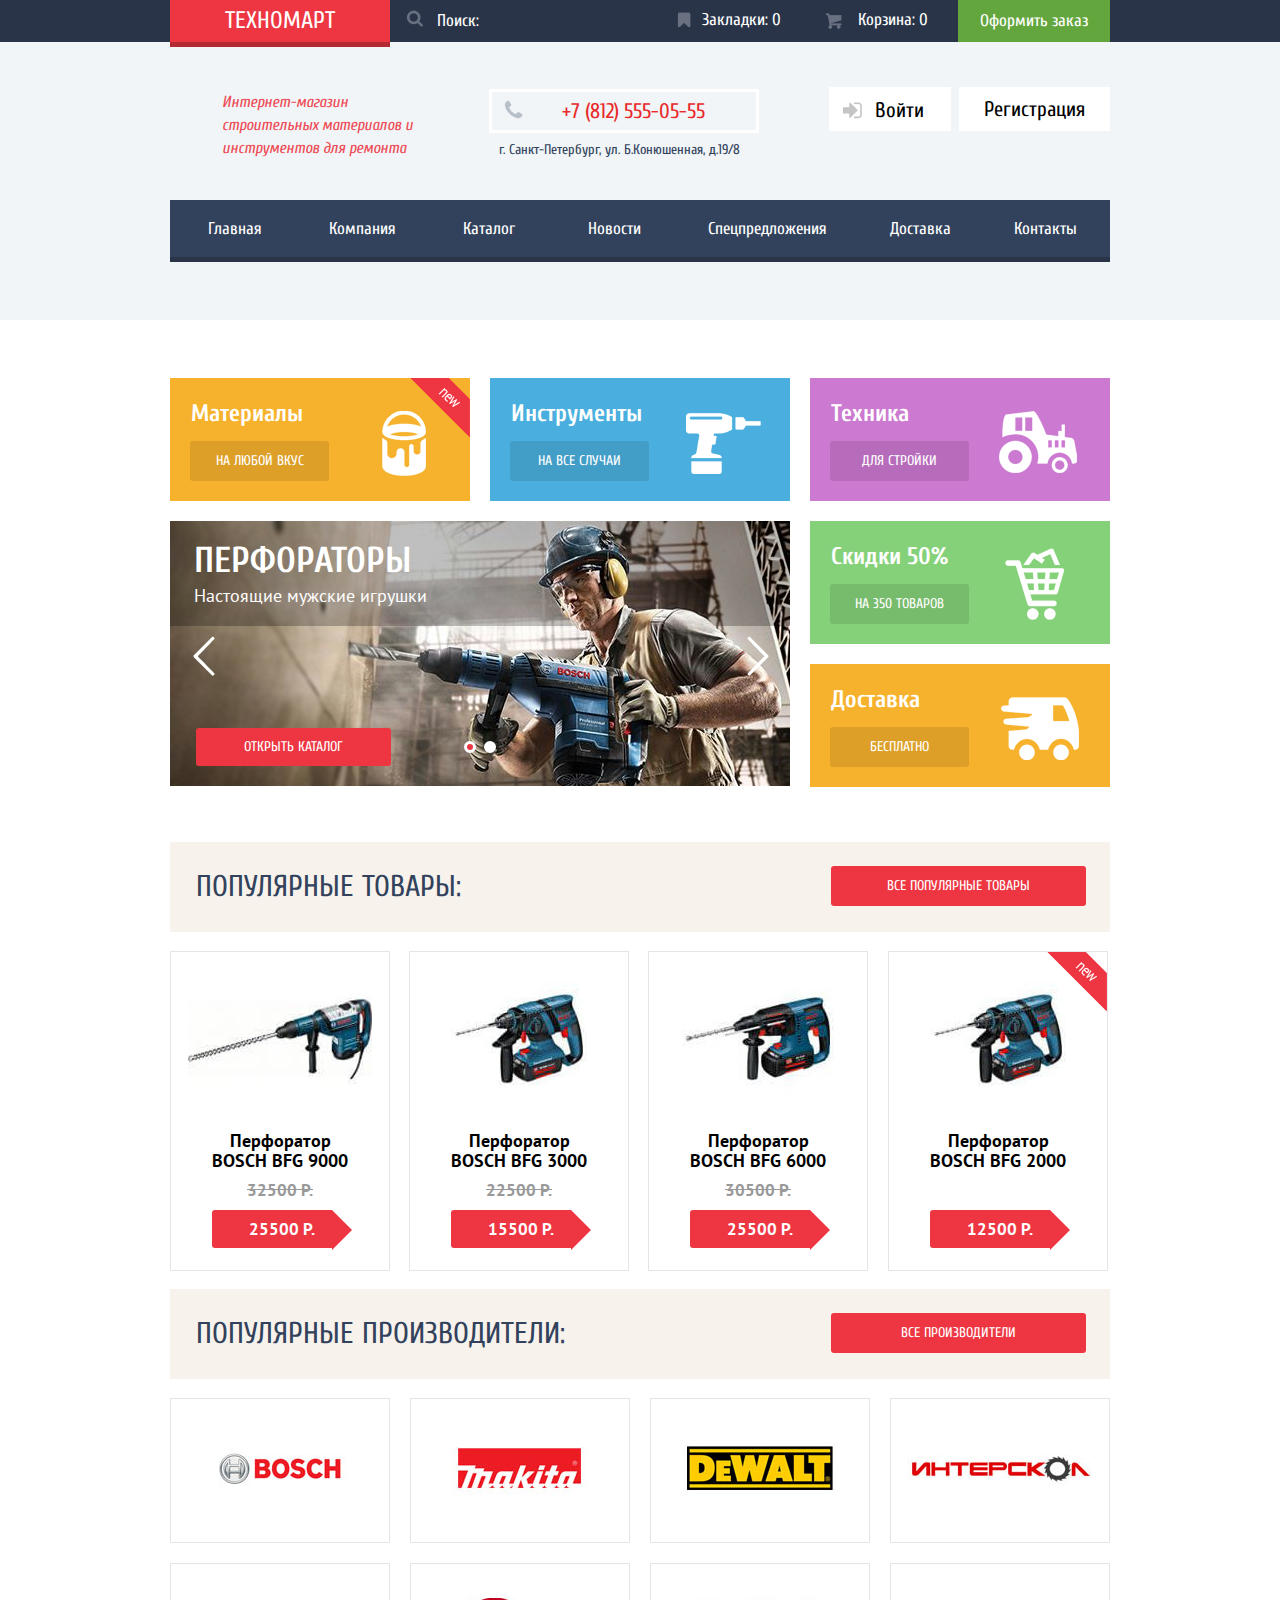
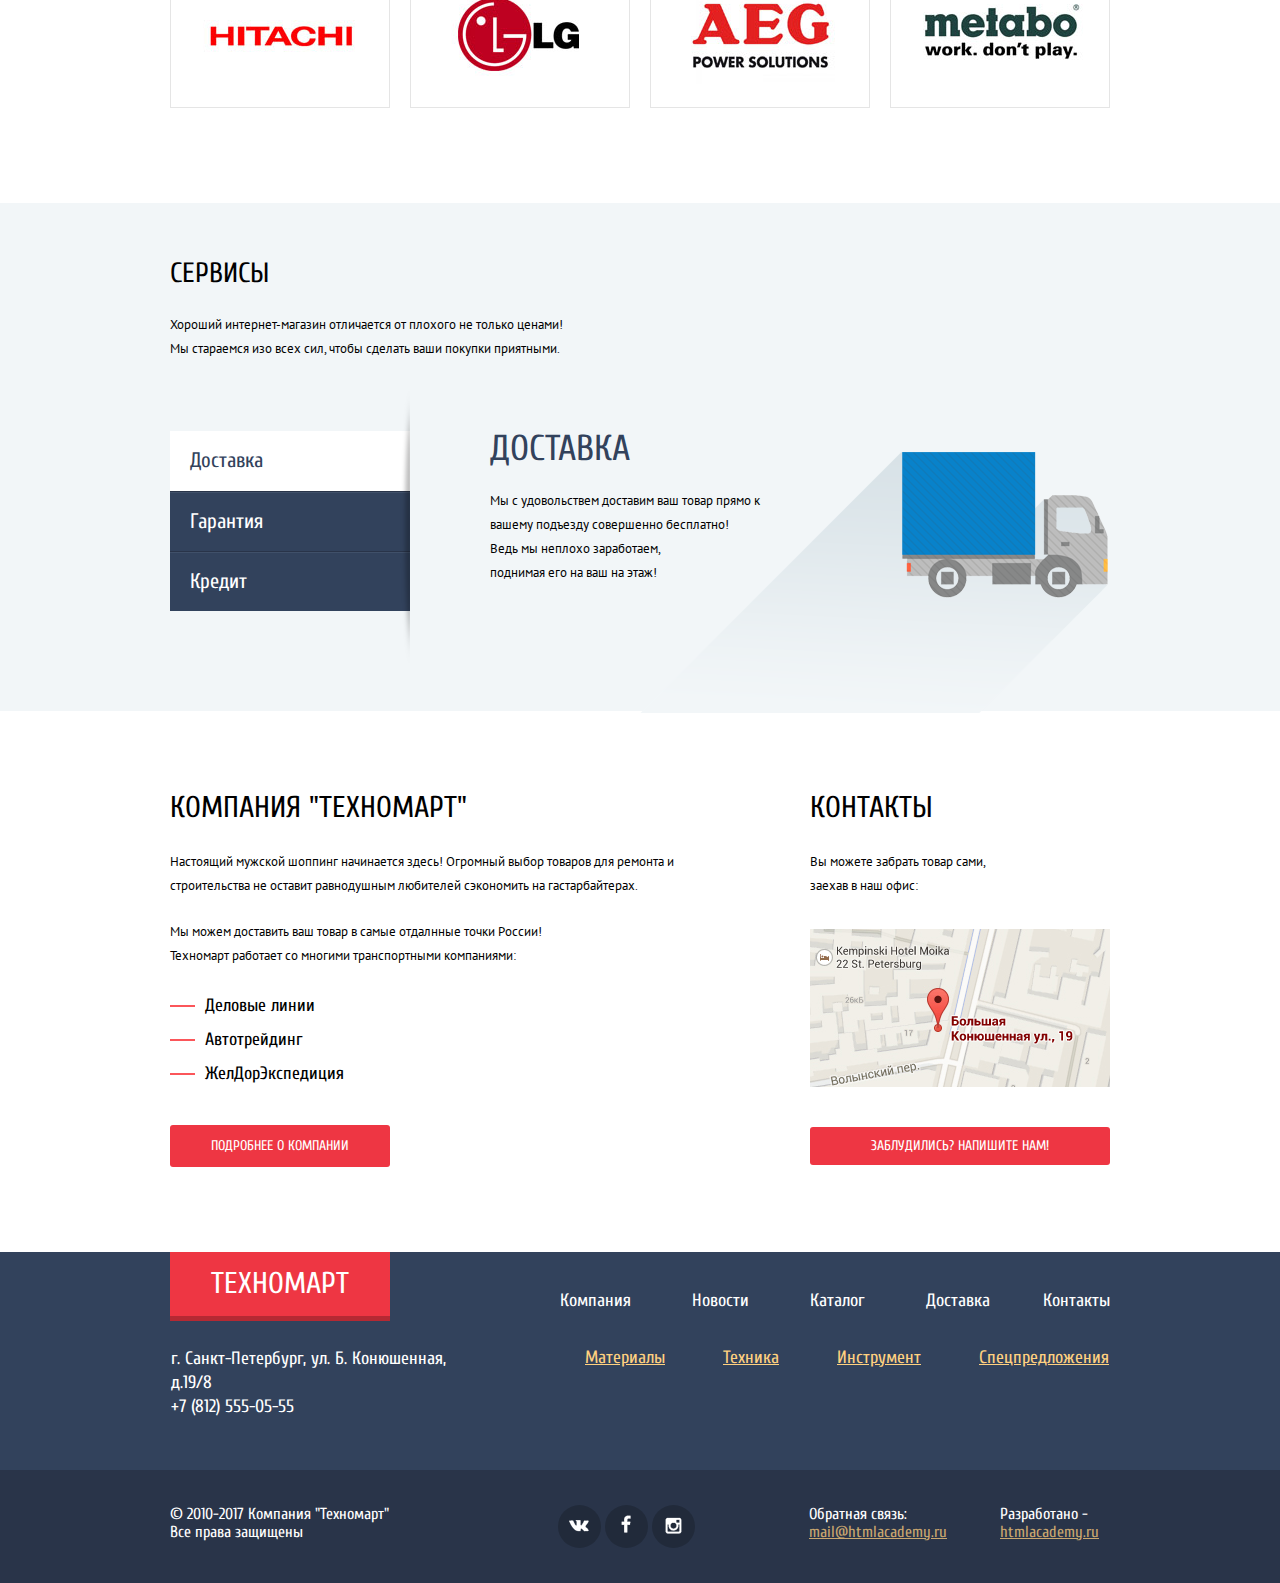
==== commit a6806711: "правка" ====
--- a/index.html
+++ b/index.html
@@ -3,9 +3,9 @@
 <head>
 	<meta charset="utf-8">
 	<title>HTML Academy: Техномарт</title>
-	<meta http-equiv="X-UA-Compatible" content="IE=Edge">	
-	<link href="css/fonts.css" rel="stylesheet">
-	<link href="css/style.min.css" rel="stylesheet">	
+	<meta http-equiv="X-UA-Compatible" content="IE=Edge">
+	<link href="https://fonts.googleapis.com/css?family=Cuprum:400,400i%7CPT+Sans:400,700&amp;subset=cyrillic" rel="stylesheet">	
+	<link href="css/style.css" rel="stylesheet">	
 	<link href="css/normalize.min.css" rel="stylesheet">
 </head>
 <body>
@@ -25,10 +25,8 @@
 				<a class="menu-top-bookmarks" href="#">Закладки: 0</a>			
 				<a class="menu-top-basket" href="#">Корзина: 0</a>			
 				<a class="menu-top-order" href="#">Оформить заказ</a>				
-			</div>
-			
-		</div>
-		
+			</div>			
+		</div>		
 
 		<div class="header-menu-bottom">
 			<div class="menu-bottom-wrapper">
@@ -49,13 +47,13 @@
 
 				<nav class="menu-bottom-nav">
 					<ul>
-						<li><a href="index.html">Главная</a></li>
-			            <li><a href="#">Компания</a></li>
-			            <li><a href="catalog.html">Каталог</a></li>
-			            <li><a href="#">Новости</a></li>
-			            <li><a href="#">Спецпредложения</a></li>
-			            <li><a href="#">Доставка</a></li>
-			            <li><a href="#">Контакты</a></li>
+						<li><a class="menu-bottom-nav-link" href="index.html">Главная</a></li>
+			            <li><a class="menu-bottom-nav-link" href="#">Компания</a></li>
+			            <li><a class="menu-bottom-nav-link" href="catalog.html">Каталог</a></li>
+			            <li><a class="menu-bottom-nav-link" href="#">Новости</a></li>
+			            <li><a class="menu-bottom-nav-link" href="#">Спецпредложения</a></li>
+			            <li><a class="menu-bottom-nav-link" href="#">Доставка</a></li>
+			            <li><a class="menu-bottom-nav-link" href="#">Контакты</a></li>
 					</ul>
 				</nav>
 			</div>
@@ -103,7 +101,7 @@
 										<p>Настоящие мужские игрушки</p>
 									</div>
 								</div>
-								<a class="btn main-slide-btn" href="#">Открыть каталог</a>
+								<a class="btn main-slide-btn" href="catalog.html">Открыть каталог</a>
 							</div>
 
 							<div class="main-slide-slides-content">
@@ -112,7 +110,7 @@
 										<p>Соседям на радость!</p>
 									</div>
 								</div>
-								<a class="btn main-slide-btn" href="#">Открыть каталог</a>
+								<a class="btn main-slide-btn" href="catalog.html">Открыть каталог</a>
 							</div>							
 						</div>
 					</div>
@@ -277,8 +275,8 @@
 				<div class="main-aboutus-contacts">
 					<h2 class="main-aboutus-h2">Контакты</h2>
 					<p>Вы можете забрать товар сами, заехав в наш офис:</p>
-					<a class="main-aboutus-map" onclick='showmap();'><img src="img/map.jpg" width="300" height="158" alt="map"></a>
-					<a class="btn main-aboutus-email" onclick='showemail();'>Заблудились? Напишите нам!</a>					
+					<a class="main-aboutus-map" onclick="showmap();"><img src="img/map.jpg" width="300" height="158" alt="map"></a>
+					<a class="btn main-aboutus-email" onclick="showemail();">Заблудились? Напишите нам!</a>					
 				</div>				
 			</div>
 		</section>		
@@ -335,7 +333,7 @@
 	</footer>
 
 	<div class="modal-email-popup">
-		<button class="modal-popup-close" type="button" onclick='hidepopup();'></button>
+		<button class="modal-email-popup-close" type="button" onclick="hideemail();"></button>
 		<form id="email-popup-question" class="email-popup-form" action="#" method="POST">
 
 			<div class="email-popup-form-top">			
@@ -348,7 +346,7 @@
 				</label>
 
 				<span>Текст письма:</span>
-				<textarea id="email-popup-letter" placeholder="В свободной форме" cols="61" rows="6"></textarea>
+				<textarea id="email-popup-letter" placeholder="В свободной форме" rows="6"></textarea>
 			</div>
 
 			<div class="email-popup-submit">
@@ -359,7 +357,7 @@
 
 	
 	<div class="modal-map-popup">
-		<button class="modal-popup-close-map" type="button" onclick='hidemap();'></button>
+		<button class="modal-popup-close-map" type="button" onclick="hidemap();"></button>
 		<iframe src="https://www.google.com/maps/embed?pb=!1m18!1m12!1m3!1d999.2970419182997!2d30.3220211441057!3d59.938877484047545!2m3!1f0!2f0!3f0!3m2!1i1024!2i768!4f13.1!3m3!1m2!1s0x4696310fca5ba729%3A0xea9c53d4493c879f!2z0JHQvtC70YzRiNCw0Y8g0JrQvtC90Y7RiNC10L3QvdCw0Y8g0YPQuy4sIDE5LCDQodCw0L3QutGCLdCf0LXRgtC10YDQsdGD0YDQsywgMTkxMTg2!5e0!3m2!1sru!2sru!4v1485281200649" allowfullscreen></iframe>
 	</div>
 
--- a/css/style.css
+++ b/css/style.css
@@ -0,0 +1,1865 @@
+body {
+  font-size: 14px;  
+  font-weight: normal;
+  font-family: "Cuprum", Arial, sans-serif;
+  color: #000000;
+  line-height: 18px;
+  margin: 0;
+  padding: 0;
+  -webkit-font-smoothing: antialiased;
+  -moz-osx-font-smoothing: grayscale;
+}
+.btn {
+  background-color: #ee3643;  
+  color: #ffffff; 
+  font-size: 14px;
+  font-weight: normal;
+  font-family: "Cuprum", Arial, sans-serif;
+  line-height: 18px;
+  text-transform: uppercase;
+  text-decoration: none;
+  text-align: center;  
+  cursor: pointer;
+}
+.btn:hover {
+  background-color: #ca2c37;  
+}
+.btn:active {
+  background-color: #ba2732;  
+  color: #f7eaeb;
+}
+.clearfix {
+  content: "";
+  display: table;
+}
+.clearfix:after {
+  content: "";
+  clear: both;
+  display: table;
+}
+.header {
+  width: 100%;
+  font-size: 17px;
+  font-family: "Cuprum", Arial, sans-serif;
+}
+.header-menu-top {
+  min-height: 42px;
+  background-color: #293449;
+}
+.menu-top-wrapper {
+  width: 940px;
+  margin: 0 auto;
+  padding: 0 10px;
+}
+.menu-top-logo {
+  width: 220px;
+  padding: 9px 0;
+  float: left;  
+  font-size: 24px;
+  line-height: 24px; 
+  box-shadow: 0 5px 0 0 #b52933;
+}
+.menu-top-logo:active {
+  box-shadow: 0 5px 0 0 #8e1e26;
+}
+.menu-top-search {
+  position: relative;
+  display: inline-block;
+  vertical-align: baseline;    
+  width: 268px;
+  box-sizing: border-box;
+  color: #ffffff;
+}
+.menu-top-search-box {
+  padding: 11px 0 11px 49px;
+  width: 100%;
+  border: none;    
+  background-color: transparent;
+  font-size: 17px;
+  line-height: 18px; 
+  font-family: "Cuprum", Arial, sans-serif;
+}
+.menu-top-search label {
+  position: absolute;
+  top: 12px;
+  left: 47px;
+  background-color: transparent;
+}
+.menu-top-icon-search {
+  position: absolute;
+  top: 10px;
+  left: 16px;
+  padding: 0;
+  width: 20px;
+  height: 20px;
+  /*opacity: 0.3;*/
+  vertical-align: middle;
+  border: 0;
+  background: transparent url("../img/sprite.png") no-repeat -166px -84px;
+}
+
+.menu-top-search-box:hover, 
+.menu-top-search-box label { 
+  background-color: #212a3a; 
+}
+.menu-top-search-box:active { 
+  background-color: #293449; 
+}
+.menu-top-search-box:focus { 
+  background-color: #ffffff; 
+}
+.menu-top-search-box:focus ~ label { 
+  display: none; 
+}
+.menu-top-search-box:hover ~ button
+{
+  background: transparent url("../img/sprite.png") no-repeat -5px -165px;
+}
+.menu-top-search-box:focus ~ button
+{
+  background: transparent url("../img/sprite.png") no-repeat -167px -111px;
+}
+.menu-top-bookmarks {
+  padding: 10px 32px 11px 40px;
+  position: relative;
+  color: #ffffff; 
+  text-decoration: none;
+  text-align: center;
+}
+.menu-top-bookmarks:before {
+  content: "";
+  position: absolute;
+  left: 15px;
+  top: 12px;
+  width: 14px;
+  height: 16px;
+  background: transparent url("../img/sprite.png") no-repeat -116px -31px; 
+}
+.menu-top-bookmarks:hover, .menu-top-basket:hover { 
+  background-color: #212a3a; 
+}
+.menu-top-bookmarks:hover:before { 
+  background: transparent url("../img/sprite.png") no-repeat -140px -31px; 
+}
+.menu-top-basket {
+  position: relative;
+  padding: 10px 30px 11px 41px;
+  color: #ffffff; 
+  text-decoration: none;
+  text-align: center;
+}
+.menu-top-basket:before  {
+  content: "";
+  position: absolute;
+  left: 8px;
+  top: 13px;
+  width: 17px;
+  height: 16px;
+  background: transparent url("../img/sprite.png") no-repeat -116px -5px;
+}
+.menu-top-basket:hover:before { 
+  background: transparent url("../img/sprite.png") no-repeat -143px -5px; 
+}
+.menu-top-bookmarks:active, .menu-top-basket:active {
+  background-color: #161d29;
+  color: #babbbd;
+  opacity: 0.3;
+}
+.menu-bottom-middle {
+  padding: 45px 0;
+  width: 100%;
+}
+.menu-bottom-middle-advertising {
+  float: left;
+  width: 205px;
+  margin: 4px 52px;
+  color: #ee4a55;
+  font-style: italic;
+  font-size: 16px;
+  line-height: 23px;
+}
+.menu-bottom-middle-contacts {
+  float: left;
+  width: 270px;
+  position: relative;
+  margin: 2px 0 0 10px;  
+}
+.bottom-middle-contacts-phone {
+  font-size: 21px;
+  line-height: 18px;
+  text-align: center;
+  color: #e9292a;
+  border: 3px solid #ffffff;
+  padding: 10px 15px 10px 34px;
+  margin: 0;
+}
+.bottom-middle-contacts-phone:before {
+  content: "";
+  position: absolute;
+  width: 19px;
+  height: 19px;
+  left: 15px;
+  top: 11px;
+  background: #f1f5f7 url(../img/sprite.png) no-repeat -170px -5px;
+}
+.bottom-middle-contacts-addr {
+  font-size: 14px;
+  line-height: 24px;
+  color: #32425c;
+  margin: 0;
+  padding: 5px 0 0 10px; 
+}
+.menu-top-order {
+  float: right;
+  background-color: #63a63e; 
+  padding: 12px 22px;    
+  line-height: 18px;
+  color: #ffffff; 
+  text-decoration: none;
+  text-align: center;
+}
+.menu-top-order:hover {
+  background-color: #5fbb2d;  
+}
+.menu-top-order:active {
+  background-color: #518534;
+  color: #b1c5a8;
+}
+.header-menu-bottom {
+  background-color: #f1f5f7;
+}
+.menu-bottom-wrapper {
+  width: 940px;
+  margin: 0 auto;
+  padding: 0 10px;
+  min-height: 278px;
+}
+.menu-bottom-middle-account {
+  float: right;
+  position: relative;
+  font-size: 21px;
+  line-height: 18px;
+}
+.bottom-middle-account-logon {
+  display: inline-block;
+  vertical-align: top;
+  color: #000000;
+  text-decoration: none;
+  margin: 0 3px 0 0;
+  padding: 14px 27px 12px 46px;
+  background: #ffffff;
+}
+.bottom-middle-account-logon:before {
+  content: "";
+  position: absolute;
+  width: 20px;
+  height: 17px;
+  left: 13px;
+  top: 15px;
+  background: #ffffff url("../img/sprite.png") no-repeat -136px -105px;
+}
+.bottom-middle-account-logon:hover:before {
+  background: #ffffff url("../img/sprite.png") no-repeat -25px -132px;
+}
+.bottom-middle-account-logon:active:before {
+  background: #ffffff url("../img/sprite.png") no-repeat -136px -105px;
+}
+.bottom-middle-account-registration {
+  display: inline-block;
+  vertical-align: top;
+  color: #000000;
+  text-decoration: none;
+  background: #ffffff;
+  padding: 13px 25px;
+}
+.bottom-middle-account-logon:hover, .bottom-middle-account-registration:hover {
+  color: #ee3643;
+}
+.bottom-middle-account-logon:active, .bottom-middle-account-registration:active {
+  color: #cacaca;
+}
+.menu-bottom-nav {
+  background-color: #32425c;
+  border-bottom: 5px solid #293449;
+  margin: -9px 0 0 0;
+}
+.menu-bottom-nav ul {
+  font-size: 0;
+  padding: 0; 
+  text-align: center;   
+}
+.menu-bottom-nav li {
+  display: inline-block;
+  vertical-align: top;
+  min-width: 125px;
+}
+.menu-bottom-nav-link {
+  display: block;
+  padding: 20px 31px;
+  font-size: 17px;
+  line-height: 17px;
+  color: #ffffff; 
+  text-decoration: none;
+  text-align: center;
+}
+.menu-bottom-nav li:hover {
+  background-color: #293449;
+}
+.menu-bottom-nav li:active {
+  background-color: #1d2739;
+  color: #93969c;
+}
+.menu-bottom-nav-link:active {
+  color: #93969c;
+}
+/*Страница каталога*/
+.menu-top-basket-catalog {
+  position: relative;
+  padding: 13px 28px 11px 47px;
+}
+.menu-top-basket-catalog:before  {
+  content: "";
+  position: absolute;
+  left: 14px;
+  top: 15px;
+  width: 17px;
+  height: 16px;
+  background: #ee3643 url("../img/sprite.png") no-repeat -116px -5px;
+}
+.menu-top-basket-catalog:hover:before { 
+  background: #ee3643 url("../img/sprite.png") no-repeat -143px -5px; 
+}
+.menu-top-basket-catalog:active:before { 
+  background: #ee3643 url("../img/sprite.png") no-repeat -116px -5px; 
+}
+.menu-top-bookmarks-full {
+  padding: 10px 32px 11px 42px;
+}
+.menu-top-basket-full {
+  background-color: #ee3643;
+  margin: 0 0 0 -7px;
+  color: #ffffff; 
+  text-decoration: none;
+  text-align: center;
+}
+.menu-top-basket-full:active { 
+  color: #babbbd;
+}
+.menu-top-order-full {
+  padding: 12px 20px;
+}
+.menu-middle-account {
+  float: right;
+}
+.menu-middle-account-icon {
+  float:left;
+  position: relative;
+  margin: 0;
+  padding: 14px 68px 15px 45px;  
+  font-size: 21px;
+  line-height: 18px;    
+  color: #000000;
+  text-decoration: none;
+  background-color: #ffffff;
+}
+.menu-middle-account-icon:before { 
+  content: "";
+  position: absolute;
+  width: 27px;
+  height: 17px;
+  top: 14px;
+  left: 11px;
+  background: #ffffff url("../img/sprite.png") no-repeat -53px -165px;
+}
+.menu-middle-account-logout { 
+  float: left;
+  position: relative;
+}
+.menu-middle-icon-logout {
+  content: "";
+  position: absolute;
+  top: 13px;
+  right: 12px;
+  width: 20px;
+  height: 18px;    
+  background: #FFFFFF url(../img/sprite.png) no-repeat -56px -130px;
+}
+.menu-middle-icon-logout:hover {
+  content: "";
+  position: absolute;
+  top: 15px;
+  right: 12px;
+  width: 20px;
+  height: 18px;    
+  background: #FFFFFF url(../img/sprite.png) no-repeat -5px -5px;
+}
+.menu-middle-icon-logout:active {
+  content: "";
+  position: absolute;
+  top: 13px;
+  right: 7px;
+  width: 20px;
+  height: 18px;    
+  background: #FFFFFF url(../img/sprite.png) no-repeat -56px -130px;
+}
+.menu-middle-account-icon:hover:before { 
+  background: #ffffff url("../img/sprite.png") no-repeat -83px -165px; 
+}
+.menu-middle-account-icon:active:before { 
+  background: #ffffff url("../img/sprite.png") no-repeat -53px -165px; 
+}
+.menu-middle-account-icon:active {
+  color: #cacaca;
+}
+.menu-middle-account-link {
+  padding: 7px 0 0 16px;
+  clear: both;
+}
+.menu-middle-link { 
+  font-size: 16px;
+  line-height: 18px;
+  color: #32425c;
+  text-decoration: underline;
+}
+.menu-middle-link:hover { 
+  color: #ee3643;
+}
+.menu-middle-link:active { 
+  color: #cacaca
+}
+.menu-middle-account-dot {
+  width: 5px;
+  height: 5px;
+  margin: 0 9px 2px 10px;
+  background-color: #32425c;
+  border-radius: 50%;
+  display: inline-block;  
+  vertical-align: baseline;
+}
+/*-----------------*/
+.main {
+  width: 100%;
+  margin: 0 auto;
+}
+.main-wrapper {
+  width: 940px;
+  margin: 0 auto;
+  padding: 0 10px;
+}
+.main-promo-items {
+  position: relative;
+  font-size: 0;
+  margin: 58px 0 35px 0;
+}
+.main-promo-item {
+  display: inline-block;
+  vertical-align: top;
+  width: 260px;
+  height: 83px;
+  margin: 0 0 20px 20px;
+  padding: 20px;
+}
+.main-promo-item:first-child { 
+  margin-left: 0; 
+}
+.main-promo-item span {
+  display: block;
+  font-size: 24px;
+  font-weight: bold;
+  line-height: 30px;
+  color: #ffffff;
+  margin: 1px 0 12px 1px;
+}
+.main-promo-btn {
+  display: inline-block;
+  vertical-align: baseline;
+  width: 135px;
+  font-size: 14px;
+  text-transform: uppercase;
+  color: #ffffff; 
+  text-decoration: none;
+  text-align: center;
+  padding: 11px 2px;
+  background-color: rgba(0, 0, 0, 0.1);
+  border-radius: 3px;
+}
+.main-promo-btn:hover {
+  background-color: rgba(0, 0, 0, 0.2);
+}
+.main-promo-btn:active {
+  background-color: rgba(0, 0, 0, 0.3);
+}
+.main-promo-item-material {
+  position: relative;
+  background-color: #f6b22d;
+  background-image: url("../img/bin.png");
+  background-repeat: no-repeat;
+  background-position: 83% 57%;
+}
+.main-promo-item-material:after {
+  content: "";
+  position: absolute;
+  width: 60px;
+  height: 59px;
+  top: 0;
+  right: 0;
+  background: transparent url(../img/new-flag.png) no-repeat 0 0;
+}
+.main-promo-item-instruments {
+  position: relative;
+  background-color: #4aafde;
+  background-image: url("../img/drill.png");
+  background-repeat: no-repeat;
+  background-position: 87% 57%;
+}
+.main-promo-item-equipment {
+  position: relative;
+  background-color: #cc79d1;
+  background-image: url("../img/tractor.png");
+  background-repeat: no-repeat;
+  background-position: 85% 54%;
+}
+.main-promo-item-discount {
+  float: right;
+  position: relative;
+  background-color: #85d179;
+  background-image: url("../img/pushcart.png");
+  background-repeat: no-repeat;
+  background-position: 81% 52%;
+}
+.main-promo-item-delivery {
+  float: right;
+  position: relative;
+  background-color: #f6b22d;
+  background-image: url("../img/car.png");
+  background-repeat: no-repeat;
+  background-position: 86% 55%;
+}
+.main-slider-wrapper {
+  position: relative;
+  box-sizing: border-box;
+}
+.main-slider-slide {
+  position: relative;
+  width: 620px;
+  float: left;
+}
+.main-slider-slide input { 
+  display: none; 
+}
+.main-slide-control {
+  position: absolute;
+  width: 100%;
+  z-index: 100;
+  top: 115px;
+}
+.main-slide-label-next {
+  float: right;
+  margin: 0 21px 0 0;
+  background: transparent url("../img/sprite.png") no-repeat -166px -34px;
+  width: 22px;
+  height: 40px;
+  cursor: pointer;
+}
+.main-slide-label-prev {
+  float: left;
+  margin-left: 23px;
+  background: transparent url("../img/sprite.png") no-repeat -104px -92px;
+  height: 40px;
+  width: 22px;
+  cursor: pointer;
+}
+.main-slide-control .main-slide-label-next:hover,
+.main-slide-control .main-slide-label-prev:hover {
+  opacity: .7;
+}
+#main-slide-sw-next:checked ~ .main-slide-circle .main-slide-circle-next {
+  background-color: #ee3643;
+}
+#main-slide-sw-prev:checked ~ .main-slide-circle .main-slide-circle-prev {
+  background-color: #ee3643;
+}
+#main-slide-sw-next:checked ~ .main-slide-inside .main-slide-slides {
+  transform: translate(-620px);
+  -webkit-transform: translate(-620px);
+  -moz-transform: translate(-620px);
+  -ms-transform: translate(-620px);
+  -o-transform: translate(-620px);         
+}
+#main-slide-sw-prev:checked ~ .main-slide-inside .main-slide-slides {
+  transform: translate(0);
+  -webkit-transform: translate(0);
+  -moz-transform: translate(0);
+  -ms-transform: translate(0);
+  -o-transform: translate(0);
+}
+.main-slide-circle {
+  position: absolute;
+  bottom: 24px;
+  left: 290px;
+  z-index: 100;
+}
+.main-slide-circle label {
+  display: inline-block;
+  vertical-align: baseline;
+  margin: 0 4px;
+  width: 6px;
+  height: 6px;
+  border-radius: 50%;
+  background-color: #ffffff;
+  border: 3px solid #ffffff;
+}
+.main-slide-inside { 
+  overflow: hidden; 
+}
+.main-slide-slides { 
+  width: 9999px; 
+}
+.main-slide-slides-content {
+  float: left;
+  width: 620px;
+  height: 265px;
+}
+.main-slide-slides-content:nth-child(1) {
+  background: #ffffff url("../img/slider-1.jpg") no-repeat;
+}
+.main-slide-slides-content:nth-child(2) {
+  background: #ffffff url("../img/slider-2.jpg") no-repeat;
+}
+.main-slide-slides-title {
+  min-height: 105px;
+  font-size: 36px;
+  line-height: 30px;
+  font-weight: bold;
+  text-transform: uppercase;
+  color: #ffffff;
+}
+.main-title-text { 
+  padding: 25px 0 0 24px; 
+}
+.main-title-text p {
+  font-size: 18px;
+  line-height: 24px;
+  font-weight: normal;
+  font-family: "PT Sans", Arial, sans-serif;
+  text-transform: none;
+  margin: 8px 0 0 0;
+}
+.main-slide-btn {
+  margin: 102px 0 0 26px;
+  padding: 10px 48px;
+  border-radius: 3px;
+  float: left;
+}
+.main-section-header {
+  background-color: #f7f3ec;
+  margin: 0 0 19px 0;
+  width: 100%;
+}
+.main-section-header h2 {
+  float: left;
+  color: #32425c;
+  font-size: 30px;
+  font-weight: normal;
+  line-height: 30px;
+  text-transform: uppercase;
+  margin: 30px 0 30px 26px;
+  border-radius: 3px;
+}
+.main-section-btn {    
+  float: right;
+  padding: 11px 0;
+  margin: 24px 24px;
+  width: 255px;
+  border-radius: 3px;
+}
+.main-products-catalog {
+  font-size: 0;
+  margin: 0 0 0 0;
+}
+.main-products-catalog-item {
+  font-size: 18px;
+  font-weight: bold;
+  font-family: "Pt Sans", Arial, sans-serif; 
+  line-height: 20px;     
+  text-align: center;
+  width: 220px;
+  height: 320px;
+  position: relative;
+  display: inline-block;
+  margin: 0 19px 18px 0;
+  vertical-align: top;
+  border: 1px solid #e5e5e5;
+  box-sizing: border-box;
+}
+.main-products-catalog-item img {
+  padding: 5px 0 0 0px;
+}
+.main-catalog-item-last {
+  margin: 0 0 0 20px;
+}
+.main-products-catalog-item:nth-child(3n) {
+  margin: 0 0 0 0;
+}
+.main-products-catalog-item:hover {
+  box-shadow: 0 0 10px 5px rgba(0, 0, 0, 0.2);
+}
+.main-products-item-new:before {    
+  content: "";
+  position: absolute;
+  width: 60px;
+  height: 59px;
+  top: 0px;
+  right: 0px;    
+  background: transparent url("../img/new-flag.png") no-repeat;
+}
+.main-products-item-link {
+  display: block;
+  color: #000000;  
+  text-decoration: none;
+  text-align: center;
+  margin: 6px auto;
+  width: 160px;
+}
+.main-products-old-price {
+  font-size: 17px;
+  color: #999999;
+  display: block;
+  margin: 9px 0 0 0;
+}
+.main-products-new-price {
+  position: absolute;
+  left: 41px;
+  bottom: 22px;
+  padding: 10px 37px;    
+  background-color: #ee3643;
+  border-radius: 3px;
+  font-size: 17px;
+  line-height: 18px;    
+  color: #ffffff;
+  text-decoration: none;
+}
+.main-products-new-price:after {
+  content: "";
+  position: absolute;
+  top: 0px;
+  right: -20px;
+  border: 20px solid white;
+  border-left-color: #EE3643;
+}
+.main-products-new-price:hover {
+  cursor: pointer;
+}
+.main-products-catalog-item .main-products-item-menu {
+  position: absolute;
+  top: 0;
+  left: 0;
+  width: 220px;
+  height: 88px;
+  padding: 40px 0;
+  z-index: 10;
+  background-color: rgba(255, 255, 255, 0.9);
+}
+.main-products-item-menu { 
+  display: none; 
+}
+.main-products-catalog-item:hover .main-products-item-menu { 
+  display: block;
+}
+.main-products-item-buy,
+.main-products-item-bookmark {
+  display: block;
+  width: 130px;
+  margin: 0 auto;
+  margin-bottom: 7px;
+  padding: 7px 0;  
+  background-color: #63a63e;
+  color: white;
+  font-size: 14px;
+  font-weight: normal;
+  line-height: 18px;
+  font-family: "Cuprum", Arial, sans-serif;
+  text-transform: uppercase;
+  text-decoration: none;
+  border-radius: 3px;  
+  border: 3px solid #63a63e;
+  border-bottom: 3px solid #367315;
+}
+.menu-products-buy-basket:before  {
+  content: "";
+  position: absolute;
+  left: 56px;
+  top: 48px;
+  width: 17px;
+  height: 16px;
+  background: #63a63e url("../img/sprite.png") no-repeat -116px -5px;
+}
+.menu-products-buy-basket:hover:before { 
+  background: transparent url("../img/sprite.png") no-repeat -143px -5px; 
+}  
+.main-products-item-buy:hover { 
+  background-color: #5fbb2d; 
+  border: 3px solid #5fbb2d; 
+  border-bottom: 3px solid #367315;
+}
+.main-products-item-buy:active {
+  background-color: #518534;
+  border-bottom: none;
+  border: 3px solid #518534;
+}
+.main-products-item-bookmark {
+  background: transparent;
+  border: 3px solid #63a63e;
+  color: #32425c;
+}
+.main-products-item-bookmark:hover { 
+  border: 3px solid #32425c; 
+}
+.main-products-item-bookmark:active {
+  border: 3px solid #c1c6ce;
+  color: #c1c6ce;
+}
+.main-vendors { 
+  margin: 0 0 75px 0; 
+}
+.main-vendors-list { 
+  font-size: 0; 
+}
+.main-vendors-link {
+  width: 220px;
+  height: 145px;
+  margin: 0 20px 20px 0;
+  border: 1px solid #e5e5e5;
+  box-sizing: border-box;
+  display: inline-block;
+  vertical-align: top;
+}
+.main-vendors-link:nth-child(4n) { 
+  margin-right: 0; 
+}
+.main-vendors-link:hover {
+  border: none;
+  box-shadow: 0 10px 25px rgba(41, 52, 73, 0.5);
+}
+.main-vendors-link:active {
+  opacity: 0.3;
+  border: none;
+  box-shadow: 0 4px 10px 0 rgba(41,52,73,.5);
+}
+.main-slider {  
+  margin: 0 0 70px 0;
+  background-color: #f2f6f8;
+  width: 100%;
+}
+.main-slider-wrapper-bottom {
+  width: 940px;
+  margin: 0 auto;
+  padding: 0 10px;
+  background-color: #f2f6f8;
+}
+.main-slider-wrapper-header {
+  font-weight: normal;
+  line-height: 24px;
+  padding: 58px 0 0 0;
+  text-transform: uppercase;
+  margin: 0 0 28px 0;    
+}
+.main-slider-wrapper-info {
+  font-size: 13px;
+  font-family: "Pt Sans", Arial, sans-serif;
+  line-height: 24px;
+  margin: 0;
+  width: 400px;
+}
+.main-slider-wrapper-block {
+  position: relative;
+  display: block;
+}
+.main-slider-wrapper-block .main-slider-wrapper-block-text {
+  float: left;
+  margin: 73px 0 0 80px;
+}
+.main-slider-wrapper-block input { 
+  display: none; 
+}
+.main-slider-wrapper-toggle {
+  float: left;
+  margin: 70px 0 100px 0;
+  padding: 0;
+  position: relative;  
+  background-color: #32425c;
+}
+.main-slider-wrapper-toggle:before {
+  content: "";
+  position: absolute;  
+  background: url("../img/shadow.png") no-repeat;
+  width: 10px;
+  height: 272px;
+  top: -40px;
+  right: 0px;
+}
+.main-slider-wrapper-toggle li { 
+  list-style-type: none;
+  border-top: 1px solid #405069;
+  border-bottom: 1px solid #293449; 
+}
+.main-slider-wrapper-toggle li:first-child { 
+  border-top: none; 
+}
+.main-slider-wrapper-toggle li:last-child { 
+  border-bottom: none; 
+}
+.main-slider-wrapper-toggle label {
+  width: 220px;
+  padding: 16px 0 18px 20px;
+  display: block;
+  font-size: 21px;
+  line-height: 24px;
+  color: #ffffff;
+}
+.main-slider-wrapper-block-title {
+  margin: 0 0 25px 0;
+  display: block;
+  font-size: 36px;
+  line-height: 30px;
+  text-transform: uppercase;
+  color: #32425c;
+}
+.main-slider-wrapper-block-text p {
+  font-family: "PT Sans", Arial, sans-serif;
+  font-size: 13px;
+  line-height: 24px;
+  margin: 0;
+  padding: 0;
+}
+.delivery-additional-text {
+  margin: 0;
+  padding: 0;
+  width: 190px;
+  font-family: "PT Sans", Arial, sans-serif;
+  font-size: 14px;
+  line-height: 24px;
+}
+.main-slider-wrapper-delivery-box .main-slider-wrapper-block-text {
+  width: 275px;
+}
+.main-slider-wrapper-guarantee-box .main-slider-wrapper-block-text {
+  width: 356px;
+}
+.main-slider-wrapper-delivery-box:after {
+  content: "";
+  position: absolute;  
+  background: url("../img/delivery.png") no-repeat;
+  width: 468px;
+  height: 261px;
+  top: 26%;
+  left: 50%;
+}
+.main-slider-wrapper-guarantee-box:after {
+  content: "";
+  position: absolute;  
+  background: url("../img/guarantee.png") no-repeat;
+  width: 398px;
+  height: 283px;
+  top: 19%;
+  right: 0%;
+}
+.main-slider-wrapper-credit-box:after {
+  content: "";
+  position: absolute;  
+  background: url("../img/credit.png") no-repeat;
+  width: 465px;
+  height: 285px;
+  top: 19%;
+  right: 0%;
+}
+.main-slider-wrapper-delivery-box {
+  display: none;
+}
+.main-slider-wrapper-guarantee-box {
+  display: none;
+}
+.main-slider-wrapper-credit-box {
+  display: none;
+}
+#block-1:checked ~ .main-slider-wrapper-delivery-box {
+  display: block;
+}
+#block-2:checked ~ .main-slider-wrapper-guarantee-box {
+  display: block;
+}
+#block-3:checked ~ .main-slider-wrapper-credit-box {
+  display: block;
+}
+#block-1:checked ~ .main-slider-wrapper-toggle label[for="block-1"],
+#block-2:checked ~ .main-slider-wrapper-toggle label[for="block-2"],
+#block-3:checked ~ .main-slider-wrapper-toggle label[for="block-3"] {
+  background-color: #ffffff;
+  color: #32425c;
+  border-top: 1px solid #fff;
+  border-bottom: 1px solid #fff;
+}
+.main-slider-wrapper-toggle .active {
+  background-color: #ffffff;
+  color: #32425c;
+}
+.main-slider-wrapper-toggle .active:hover {
+  background-color: #ffffff;
+}
+.main-slider-wrapper-toggle label:hover {
+  background-color: #293449;
+}
+.main-slider-wrapper-send-query {
+  display: block;
+  width: 195px;
+  padding: 12px 0px;
+  margin: 30px 0 0 0;
+  border-radius: 3px;
+}
+.main-aboutus {
+  margin: 85px 0 85px 0;
+}
+.main-aboutus-wrapper {
+  width: 940px;
+  margin: 0 auto;
+  padding: 0 10px;
+}
+.main-aboutus-detail {
+  float: left;
+  width: 540px;
+}
+.main-aboutus-h2 {
+  margin: 0 0 30px 0;
+  font-size: 30px;
+  font-weight: normal;
+  line-height: 24px;
+  text-transform: uppercase;
+}
+.main-aboutus-detail p {
+  margin: 15px 0;
+}
+.main-aboutus-detail p {
+  margin: 0 0 22px 0;
+  font-family: "PT Sans", Arial, sans-serif;
+  font-size: 13px;
+  line-height: 24px;
+}
+.main-aboutus-detail p:nth-child(3n) { 
+  margin: 0;
+}
+.main-aboutus-detail p:last-child {
+  margin: 0 0 23px 0;
+}
+.main-aboutus-detail ul {
+  font-size: 18px;
+  line-height: 32px;
+  padding: 0 0 0 35px;
+}
+.main-aboutus-detail li {
+  list-style: none;
+  position: relative;
+  margin: 0 0 2px 0;
+}
+.main-aboutus-detail li:before {
+  position: absolute;
+  content: "";
+  width: 25px;
+  height: 2px;
+  background-color: #fb565a;
+  left: -35px;
+  top: 15px;
+}
+.main-aboutus-link {
+  color: #000000; 
+  text-decoration: none;
+  text-align: center;
+}
+.main-aboutus-btn {
+  display: block;
+  width: 220px;
+  color: #ffffff;
+  border-radius: 3px;
+  padding: 12px 0;
+  margin: 35px 0 0 0;
+}
+.main-aboutus-contacts {
+  width: 300px;  
+  float: right;
+}
+.main-aboutus-contacts p {
+  width: 185px;
+  margin: 0 0 31px 0;
+  font-family: "PT Sans", Arial, sans-serif;
+  font-size: 13px;
+  line-height: 24px;
+}
+.main-aboutus-map {
+  display: block;
+  margin: 0 0 35px 0;
+  cursor: pointer;
+}
+.main-aboutus-email {
+  display: block;
+  border-radius: 3px;
+  padding: 10px 0;
+}
+.main-breadcrumbs {
+  padding: 0;
+  margin: 20px 0 20px 30px;
+  position: relative;
+}
+.main-breadcrumbs li {    
+  display: inline-block;  
+  vertical-align: top;
+  font-size: 13px;
+  line-height: 18px;
+  font-family: "PT Sans", Arial, sans-serif; 
+  text-decoration: none;
+  text-transform: uppercase;
+  margin: 0 25px;
+  position: relative;
+}
+.main-breadcrumbs a { 
+  color: #000000;
+  text-decoration: none;
+
+}
+.main-breadcrumbs:before {
+  content: "";
+  position: absolute;
+  left: -31px;
+  top: 3px;
+  width: 15px;
+  height: 12px;
+  background: #ffffff url("../img/sprite.png") no-repeat -25px -105px;
+}
+.main-breadcrumbs li:nth-child(2n) { 
+  margin: 0px 11px; 
+}
+.main-breadcrumbs li:first-child:before {
+  content: "";
+  position: absolute;
+  left: -28px;
+  top: 3px;
+  width: 8px;
+  height: 12px;
+  background: #ffffff url("../img/sprite.png") no-repeat -5px -34px;
+}
+.main-breadcrumbs li:first-child:after {
+  content: "";
+  position: absolute;
+  left: 68px;
+  top: 3px;
+  width: 8px;
+  height: 12px;
+  background: #ffffff url("../img/sprite.png") no-repeat -5px -34px;
+}
+.main-breadcrumbs li:last-child {
+  margin: 0 29px;
+}
+.main-breadcrumbs li:last-child:before {
+  content: "";
+  position: absolute;
+  left: -24px;
+  top: 3px;
+  width: 8px;
+  height: 12px;
+  background: #ffffff url("../img/sprite.png") no-repeat -5px -34px;
+}
+.main-calalog-header {
+  padding: 30px 0 30px 28px;
+  background-color: #f2f6f8;  
+  font-size: 30px;
+  line-height: 30px;
+  font-family: "Cuprum", Arial, sans-serif;
+  font-weight: normal;
+  text-transform: uppercase;
+  color: #32425c;    
+}
+.main-form-filter {
+  float: left;
+  width: 220px;
+  position: relative;
+  font-family: "PT Sans", Arial, sans-serif;
+  text-transform: uppercase;
+}
+.main-form-filter p {  
+  font-size: 13px;
+  line-height: 18px;  
+  background-color: #f7f3ec;
+  padding: 11px 21px;
+  margin: 0 0 9px 0;
+  border-radius: 3px
+}
+.main-form-filter fieldset {
+  border: none;
+  margin: 0;  
+  padding: 0 0 25px 0;
+  border-bottom: 1px solid #e5e5e5;
+} 
+.main-form-filter legend {      
+  font-size: 17px;
+  line-height: 30px;
+  font-weight: bold;    
+  margin: 0;
+  display: block;
+  padding: 0 0 15px 0;
+} 
+.main-form-scale {
+  height: 42px;
+  padding: 38px 22px 0 ;
+  margin: 0 0 8px 0;
+  border-radius: 3px;
+  background-color: #f7f3ec;
+}
+.main-form-scale-color {
+  height: 2px;
+  background-color: #d7dcde;
+}
+.main-form-scale-green {
+  width: 80%;
+  height: 2px;
+  background-color: #52d89c;
+}
+.main-form-btn-min {
+  position: absolute;
+  width: 6px;
+  height: 6px;
+  border: 8px solid #ffffff;
+  border-radius: 50%;
+  background-color: #ababab;  
+  top: 122px;
+  left: 21px; 
+  box-shadow: 0 2px 1px 0 #d4d1cb;  
+  cursor: pointer;
+}
+.main-form-btn-max {
+  position: absolute;    
+  width: 6px;
+  height: 6px;
+  border: 8px solid #ffffff;
+  border-radius: 50%;
+  background-color: #ababab;
+  box-shadow: 0 2px 1px 0 #d4d1cb;
+  cursor: pointer;
+  top: 121px;
+  left: 161px;
+}
+.main-form-price {
+  font-size: 0;
+}
+.main-form-price-min {
+  width: 94px;    
+  font-size: 17px;
+  line-height: 18px;
+  font-family: "PT Sans", Arial, sans-serif;
+  background-color: #f7f3ec;
+  border: none;
+  border-radius: 3px;
+  text-align: center;
+  box-sizing: border-box;
+  padding: 11px 0;
+  margin: 0 12px 0 0;
+}
+.main-form-price-max {
+  width: 94px;
+  font-size: 17px;
+  line-height: 18px;
+  font-family: "PT Sans", Arial, sans-serif;
+  background-color: #f7f3ec;
+  border: none;
+  border-radius: 3px;
+  text-align: center;
+  box-sizing: border-box;
+  padding: 11px 0;
+  margin: 0 0 0 12px;
+}
+.main-form-price span {
+  font-size: 16px;
+  line-height: 18px;
+  font-family: "PT Sans", Arial, sans-serif;
+}
+.main-form-filter fieldset:not(:first-of-type) {
+  margin: 15px 0 0 0;
+  padding: 0 0 0 0;
+}
+.main-form-filter label {
+  font-size: 15px;
+  line-height: 20px;
+  font-family: "PT Sans", Arial, sans-serif;
+}
+.main-form-filter input[type="checkbox"] {
+  display: none;
+}
+.main-form-filter input[type="checkbox"] ~ label {
+  position: relative;
+  display: block;
+  padding: 0 0 20px 35px;
+}
+.main-form-filter input[type="checkbox"] ~ label:before {
+  content: "";
+  position: absolute;
+  width: 23px;
+  height: 23px;
+  left: 0;
+  background: #ffffff url("../img/sprite.png") no-repeat -5px -57px;
+}
+.main-form-filter input[type="checkbox"] ~ label:hover:before {
+  content: "";
+  position: absolute;
+  width: 23px;
+  height: 23px;
+  left: 0;
+  background: #ffffff url("../img/spritesheet.png") no-repeat -42px -38px;
+  cursor: pointer;
+}
+.main-form-filter input[type="checkbox"]:checked + label:before {
+  width: 27px;
+  height: 23px;
+  background:#ffffff url("../img/sprite.png") no-repeat -38px -57px;
+}
+.main-form-filter input[type="checkbox"]:checked + label:hover:before {
+  width: 27px;
+  height: 23px;
+  background:#ffffff url("../img/spritesheet.png") no-repeat -5px -38px;
+  cursor: pointer;
+}
+.main-form-filter input[type="radio"] {
+  display: none;
+}
+.main-form-filter input[type="radio"] ~ label {
+  position: relative;
+  display: block;
+  padding: 0 0 20px 40px;
+}
+.main-form-filter input[type="radio"] ~ label:before{
+  content: "";
+  position: absolute;
+  width: 25px;
+  height: 25px;
+  left: 0;
+  background: #ffffff url("../img/sprite.png") no-repeat -75px -57px;
+}
+.main-form-filter input[type="radio"] ~ label:hover:before{
+  content: "";
+  position: absolute;
+  width: 25px;
+  height: 25px;
+  left: 0;
+  background: #ffffff url("../img/spritesheet.png") no-repeat -40px -75px;
+  cursor: pointer;
+}
+.main-form-filter input[type="radio"]:checked + label:before{
+  width: 25px;
+  height: 25px;
+  background: #ffffff url("../img/sprite.png") no-repeat -110px -57px;
+}
+.main-form-filter input[type="radio"]:checked + label:active:before{
+  width: 25px;
+  height: 25px;
+  background: #ffffff url("../img/spritesheet.png") no-repeat -5px -75px;
+  cursor: pointer;
+}
+
+.main-form-filter fieldset:last-of-type {
+  padding: 0 0 60px 0;
+  border: none;
+}
+.main-form-filter button {
+  font-size: 13px;
+  line-height: 18px;
+  font-family: "PT Sans", Arial, sans-serif;
+  text-transform: uppercase;
+  background-color: #ffffff;
+  border: 1px solid #e5e5e5;
+  border-radius: 3px;
+  padding: 10px 38px;
+  cursor: pointer;
+}
+.main-catalog {
+  float: right;
+  width: 700px;
+  font-size: 0px;
+}
+.main-catalog-menu {    
+  font-size: 13px;
+  line-height: 18px;
+  font-family: "PT Sans", Arial, sans-serif;
+  text-transform: uppercase;
+  background-color: #f7f3ec;
+  padding: 10px 13px;
+  margin: 0 0 19px 0;
+}
+.main-catalog-menu-sort {    
+  font-size: 13px;
+  line-height: 18px;
+  font-family: "PT Sans", Arial, sans-serif;
+  font-weight: bold;
+  margin: 0 0 0 5px;
+}
+.main-catalog-menu-header {
+  float: right;
+  position: relative;
+  margin: 0;
+  padding: 0 0 0 115px;  
+}
+.main-catalog-menu-header a {
+  color: #c7c7c7;
+  border-bottom: 1px dotted #ee3643;
+  text-decoration: none;
+}
+ .main-catalog-menu-header a:hover {
+  color: #000000;
+  border-bottom: 1px solid #ee3643;
+}
+.main-catalog-menu-active {
+  color: #ee3643;
+}
+.main-catalog-menu-active:hover {
+  color: #000000;
+  border-bottom: 1px solid #ee3643;
+  cursor: pointer;
+}
+.main-catalog-menu-header li {
+  display: inline-block;
+  vertical-align: baseline;
+  margin: 0 23px;
+}
+.main-catalog-menu-header li:first-child {
+  margin: 0 0 0 25px;
+}
+.main-catalog-menu-header li:not(:first-of-type) {
+  margin: 0 0px 0 62px;
+}
+.main-catalog-menu-header li:last-child {
+  margin: 0 5px 0 20px;
+}
+.menu-catalog-arrow {
+  border-left: 5px solid transparent;
+  border-right: 5px solid transparent;
+  border-top: 10px solid #c6c2bd;
+  float: left;
+  margin: 0 0 0 20px;
+}
+.menu-catalog-arrow-active {  
+  border-left: 5px solid transparent;
+  border-right: 5px solid transparent;
+  border-top: 10px solid #ee3643;
+  transform: rotate(180deg);
+  -webkit-transform: rotate(180deg);
+  -moz-transform: rotate(180deg);
+  -ms-transform: rotate(180deg);
+  -o-transform: rotate(180deg);
+}
+.menu-catalog-arrow:hover {
+  border-left: 5px solid transparent;
+  border-right: 5px solid transparent;
+  border-top: 10px solid #000000;
+}
+.main-catalog-paginator {
+  padding: 43px 0 0 0;
+  font-size: 13px;
+  line-height: 18px;
+  font-family: "PT Sans", Arial, sans-serif;
+}
+.main-catalog-paginator ul {
+  margin: 0;
+  padding: 0;
+}
+.main-catalog-paginator li {
+  display: inline-block;
+  vertical-align: baseline;
+  padding-left: 3px;
+}
+.main-catalog-paginator li:first-child {
+  padding: 0 0 0 0;
+}
+.main-catalog-paginator-active {  
+  background-color: #ee3643;
+  color: #ffffff;
+  border: 1px solid #e5e5e5;
+  border-radius: 3px;
+  padding: 10px 16px;
+}
+.main-catalog-paginator a {
+  padding: 10px 17px;
+  border: 1px solid #e5e5e5;
+  border-radius: 3px;
+  color: #000000;
+  text-transform: uppercase;
+  text-decoration: none;
+}
+.main-catalog-paginator a:hover {
+  border: 1px solid #bdc6ca;
+}
+.main-catalog-paginator a:active {
+  border: 1px solid #ee3643;
+}
+.main-about-product { 
+  background-color: #f2f6f8;
+  margin: 70px 0 0 0; 
+}
+.main-about-product-wrapper  {
+  width: 940px;
+  margin: 0 auto;
+  padding: 0 10px;
+}
+.main-about-product-h2 {
+  margin: 67px 0 29px 0;
+  font-size: 30px;
+  font-weight: normal;
+  line-height: 24px;
+  text-transform: uppercase;
+  font-family: "Cuprum", Arial, sans-serif;
+}
+.main-about-product-wrapper {
+  font-family: "PT Sans", Arial, sans-serif;
+  font-size: 13px;
+  line-height: 24px;
+}
+.main-about-product-wrapper span {
+  margin: 0;
+  padding: 0;
+}
+.main-about-product-wrapper p:last-child {
+  padding: 0;
+  margin: 0 0 70px 0;
+}
+.footer {
+  width: 100%;
+  margin: 0 auto;
+  color: #ffffff;
+}
+.footer-top {
+  background-color: #32425c;
+}
+.footer-top-wrapper {
+  width: 940px;
+  margin: 0 auto;
+  padding: 0 10px;
+}
+.footer-top-addr {
+  float: left;
+  position: relative;  
+  width: 320px;  
+}
+.menu-bottom-logo {
+  width: 220px;
+  padding: 17px 0;
+  float: left;  
+  font-size: 30px;
+  line-height: 30px; 
+  box-shadow: 0 5px 0 0 #b52933;
+}
+.footer-top-addr address {
+  display: inline-block;
+  vertical-align: top;
+  margin: 31px 0 51px 1px;
+  padding: 0;
+  font-size: 18px;
+  line-height: 24px;
+  font-style: normal;    
+}
+.footer-top-addr p {
+  margin: 0;
+}
+.footer-top-site-nav {
+  float: right;
+  width: 570px;  
+}
+.footer-top-site-nav ul { 
+  padding: 23px 0 0 20px; 
+}
+.footer-top-site-nav li {
+  list-style: none;
+  display: inline-block;
+  vertical-align: top;
+  padding: 0 0 0 57px;
+}
+.footer-top-site-nav li:first-child { 
+  padding: 0; 
+}
+.footer-top-site-nav li:last-child { 
+  padding: 0 0 0 49px; 
+}
+.footer-top-site-nav a {
+  font-size: 18px;
+  line-height: 24px;
+  color: #ffffff; 
+  text-decoration: none;
+  text-align: center;
+}
+.footer-top-site-nav a:hover {
+  text-decoration: underline;
+}
+.footer-top-site-nav a:active {
+  text-decoration: none;
+  color: #a4abb4;
+}
+.footer-top-shop-nav {
+  float: right;
+  width: 540px; 
+}
+.footer-top-shop-nav ul { 
+  padding: 5px 0 0 15px; 
+}
+.footer-top-shop-nav li {
+  list-style: none;
+  display: inline-block;
+  vertical-align: top;
+  padding: 0 0 0 54px;
+}
+.footer-top-shop-nav li:first-child { 
+  padding: 0; 
+}
+.footer-top-shop-nav a {
+  font-size: 18px;
+  line-height: 24px;
+  color: #ffd180;
+}
+.footer-top-shop-nav a:hover { text-decoration: underline; }
+.footer-top-shop-nav a:active { 
+  text-decoration: none;
+  color: #ad956f; 
+}
+.footer-bottom {
+  background-color: #293449;
+}
+.footer-bottom-wrapper {
+  width: 940px;
+  margin: 0 auto;
+  padding: 35px 10px;
+}
+.footer-bottom-copyright {
+  float: left;
+  width: 230px;
+  margin: 0 30px 0 0;
+  font-size: 16px;
+  line-height: 18px;
+}
+.footer-bottom-social {
+  float: left;
+  width: 160px;
+  margin:0 0 0 128px;
+}
+.btn-social {
+  display: inline-block;
+  width: 43px;
+  height: 43px;
+  background-color: #212a3a;
+  vertical-align: top;      
+  border-radius: 50%;  
+  margin: 0 0 0 0; 
+}
+.btn-social-vk {
+  background: #212a3a url("../img/sprite.png") no-repeat -102px -150px;
+}
+.btn-social-fb {
+  background: #212a3a url("../img/icon-fb.png") no-repeat 16px 10px;
+}
+.btn-social-ig {
+  background: #212a3a url("../img/icon-ig.png") no-repeat 13px 12px;
+}
+.btn-social-vk:hover,
+.btn-social-fb:hover,
+.btn-social-ig:hover { 
+  background-color: #ee3643; 
+}
+.footer-bottom-feedback {
+  float: left;
+  width: 140px;
+  margin: 0 0 0 91px;
+  font-size: 16px;
+  line-height: 18px;
+}
+.footer-bottom-designed {
+  float: right;
+  width: 110px;
+  margin: 0;
+  font-size: 16px;
+  line-height: 18px;
+}
+.footer-bottom-feedback a, 
+.footer-bottom-designed a {
+  color: #c9a76f;
+}
+.footer-bottom-feedback a:hover, 
+.footer-bottom-designed a:hover {
+  color: #ffd180;
+  text-decoration: underline;
+}
+.footer-bottom-feedback a:focus, 
+.footer-bottom-designed a:focus {
+  color: #d13644;
+  text-decoration: none;
+}
+
+
+/*--------------------------------------------------------------------*/
+.modal-email-popup {
+  display: none;
+}
+/*.main-aboutus-email:active ~ .modal-email-popup { display: block; }*/
+.modal-email-popup {
+  width: 620px;
+  height: 430px;
+  position: fixed;
+  top: 36%;
+  background-color: #ffffff;
+  border-top: 7px solid #ee3643;    
+  box-shadow: 0 30px 50px rgba(0,0,0,.7);
+  font-size: 18px;
+  line-height: 18px;
+  color: #000000;
+  z-index: 300;
+  left: 0;
+  right: 0;
+  margin: auto;
+}
+.modal-email-popup-close { 
+  border: none;     
+  cursor: pointer;
+  float: right;
+  margin: 10px 10px;
+  width: 21px;
+  height: 21px;
+  background: #ffffff url("../img/cross.png") no-repeat;
+}
+.email-popup-form-top { 
+  margin: 20px 80px 0 80px; width: 460px; 
+}
+.modal-email-popup label { 
+  float: left; 
+}
+.modal-email-popup span {
+  display: block;
+  margin: 0 0 13px 0;
+  font-size: 18px;
+}
+.modal-email-popup input[type=text] {
+  margin: 0 20px 17px 0;
+  padding: 9px 49px 9px 15px;
+  font-size: 13px;
+  line-height: 18px;
+  font-family: "PT Sans", Arial, sans-serif;
+  color: #999999;
+  border: 2px solid #d7dcde;
+  border-radius: 3px;
+}
+.modal-email-popup label:last-of-type input[type=text] {
+  margin-right: 0;
+}
+.modal-email-popup textarea {
+  font-size: 13px;
+  line-height: 18px;
+  font-family: "PT Sans", Arial, sans-serif;
+  color: #999999;  
+  margin: 0 0 40px 0;
+  padding: 8px 0 0 12px;
+  border: 2px solid #d7dcde;
+  resize: none;
+  box-sizing: border-box;
+  width: 100%
+}
+.email-popup-submit {
+  padding: 33px 0;
+  background-color: #f1f1f1;
+}
+.email-popup-submit .btn {
+  margin: 0 14%;
+  border: none;
+  border-radius: 3px;
+  padding: 2% 32%;
+}
+/*--------------------------------------------------------------------*/
+.modal-map-popup {
+  display: none;
+}
+.modal-map-popup, iframe {
+  width: 940px;
+  height: 450px;
+  position: fixed;
+  top: 19%;
+  box-shadow: 0 1px 10px rgba(0,0,0,.7);
+  z-index: 300;
+  border: none;
+  cursor: pointer;
+  left: 0;
+  right: 0;
+  margin: auto;
+}
+.modal-popup-close-map { 
+  border: none;     
+  cursor: pointer;
+  float: right;
+  margin: -30px 0px;
+  width: 21px;
+  height: 21px;
+  background: #ffffff url("../img/cross.png") no-repeat;
+}
+/*--------------------------------------------------------------------*/
+.modal-add-product {
+  display: none;
+}
+.modal-close-add-product {
+  border: none;     
+  cursor: pointer;
+  float: right;
+  margin: 10px 10px;
+  width: 21px;
+  height: 21px;
+  background: #ffffff url("../img/cross.png") no-repeat;
+}
+.modal-add-product {
+  width: 620px;
+  height: 280px;
+  position: fixed;
+  top: 42.5%;
+  z-index: 100;
+  background-color: #ffffff;
+  border-top: 7px solid #ee3643;    
+  box-shadow: 0 20px 50px rgba(0,0,0,.7);
+  box-sizing: border-box;
+  left: 0;
+  right: 0;
+  margin: auto;
+}
+.modal-add-product-icon {
+  width: 65px;
+  height: 65px;
+  border-radius: 50%;
+  background: #63a63e url("../img/checkmark.png") no-repeat center center;
+  margin: 55px 0 0 80px;
+  display: block;
+  float: left;
+}
+.modal-add-product span {
+  font-size: 30px;
+  line-height: 18px;
+  display: block;
+  float:left;
+  margin: 80px 0 0 30px;
+}
+.modal-add-product-bottom {
+  display: block;
+  float: left;
+  width: 100%;
+  margin: 40px 0 0 0;
+}
+.modal-add-product-wrapper {
+  padding: 47px 0 47px 0;
+  background-color: #f1f1f1;
+}
+.modal-add-order {
+  margin: 37px 0 35px 80px;
+  border-radius: 3px;
+  padding: 12px 61px;
+}
+.modal-add-continue {
+  margin: 37px 0 35px 20px;
+  border-radius: 3px;
+  padding: 12px 56px;
+  color: #000000;
+  background-color: #ffffff;
+}
+/*--------------------------------------------------------------------*/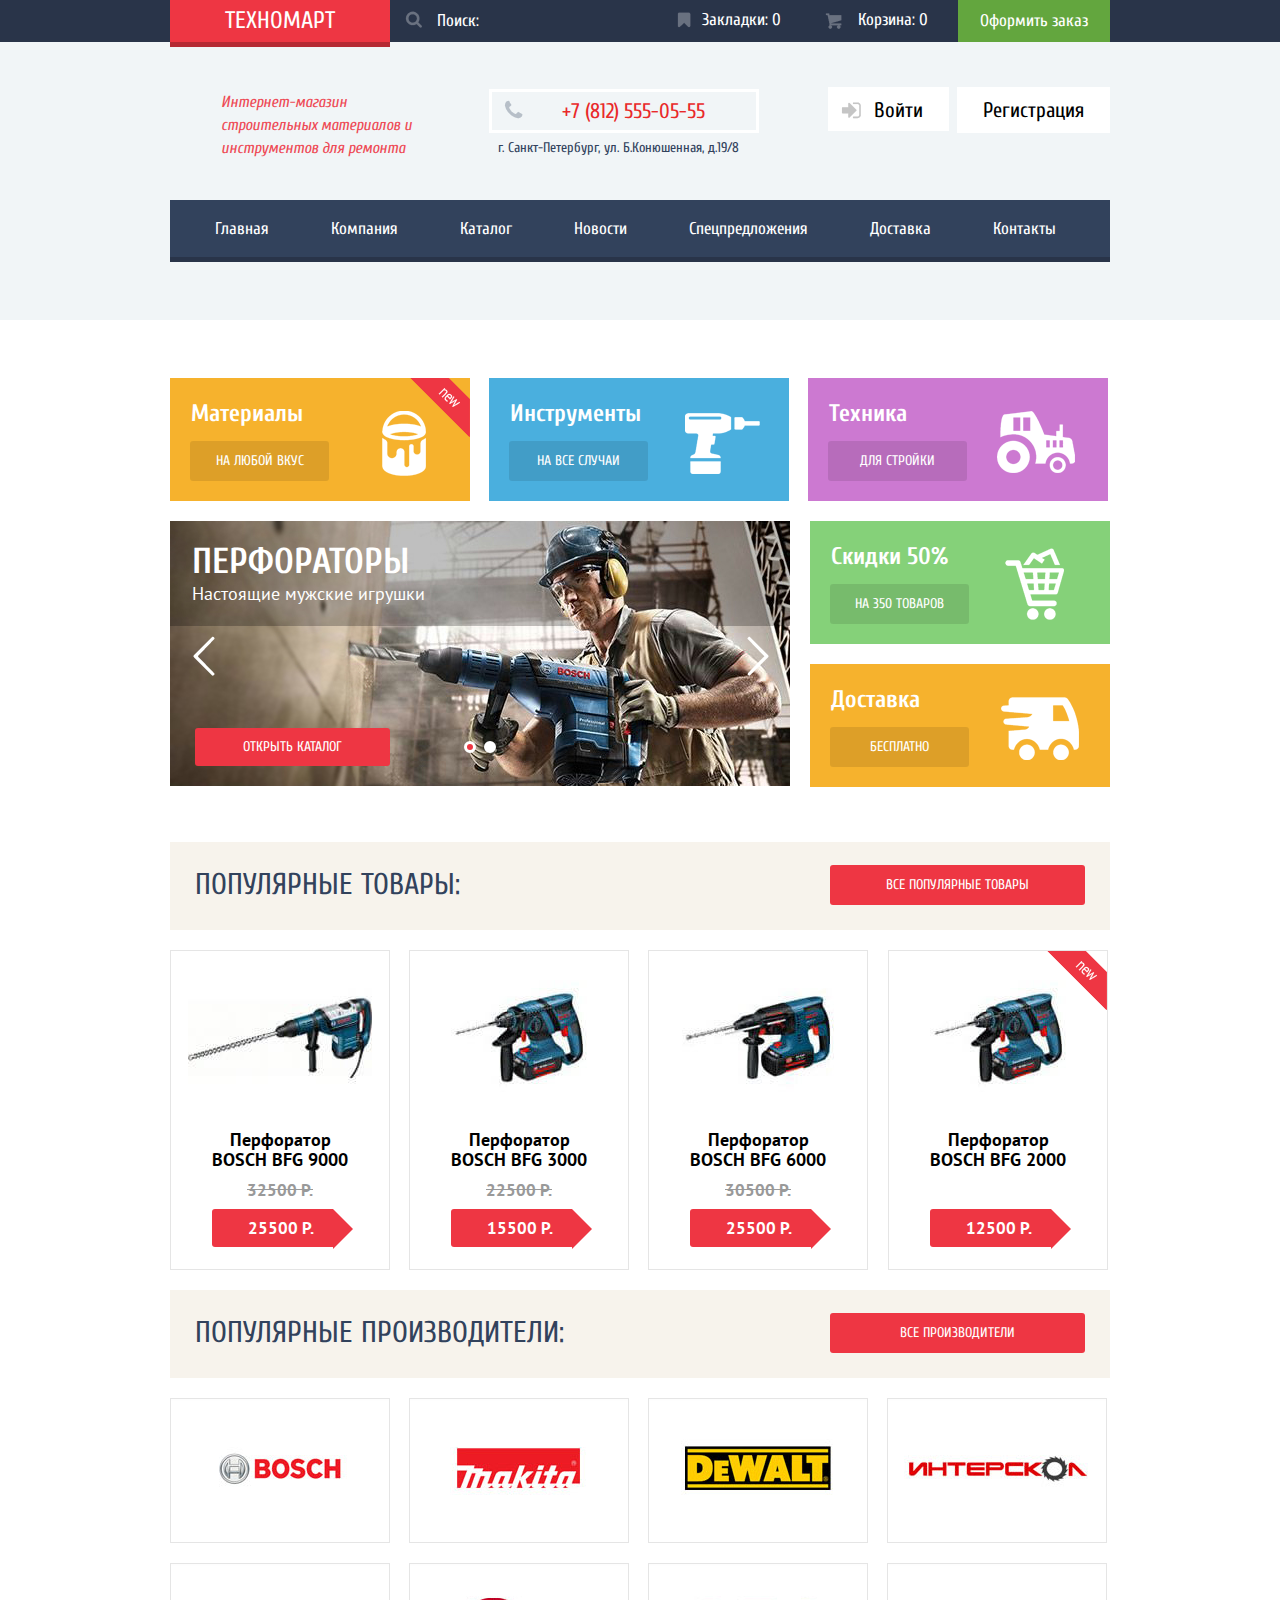
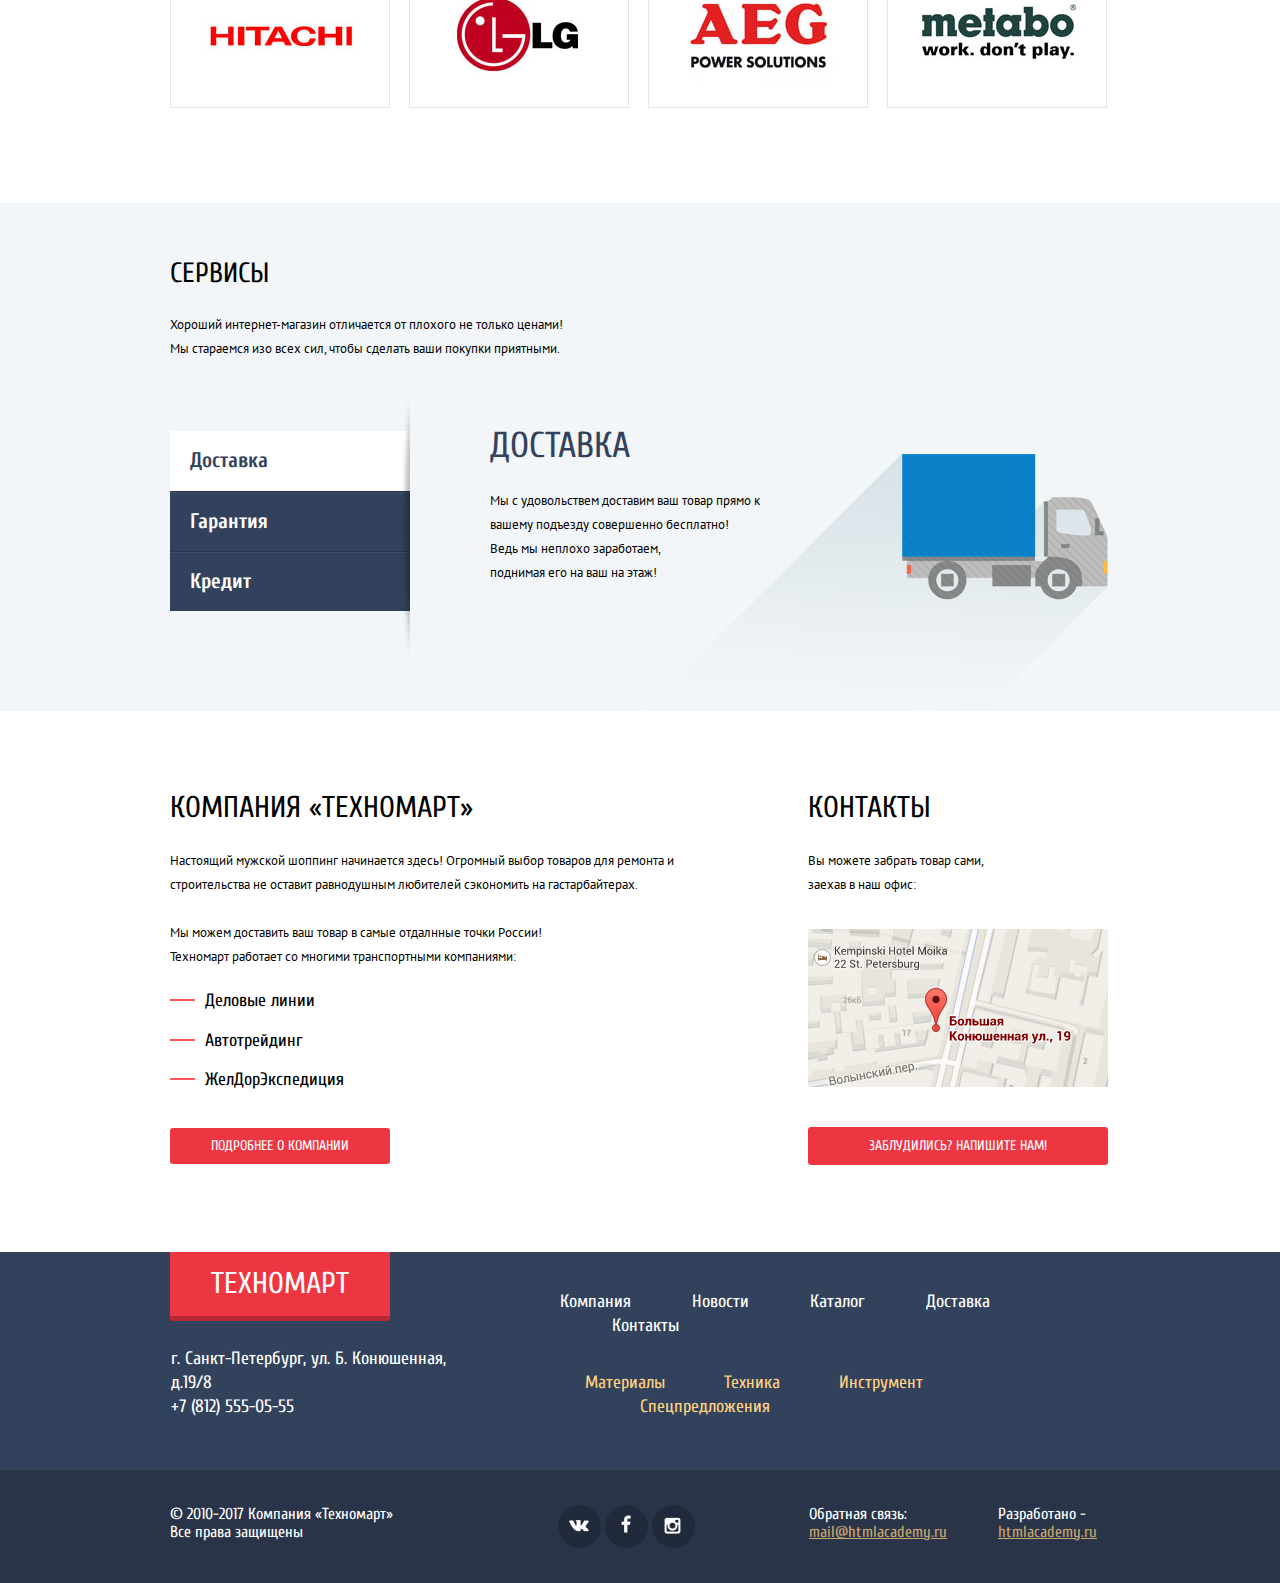
==== commit 8e6fc486: "final" ====
--- a/index.html
+++ b/index.html
@@ -259,7 +259,7 @@
 		<section class="main-aboutus">
 			<div class="main-aboutus-wrapper clearfix">
 				<div class="main-aboutus-detail">
-					<h2 class="main-aboutus-h2">Компания "Техномарт"</h2>
+					<h2 class="main-aboutus-h2">Компания «Техномарт»</h2>
 					<p>Настоящий мужской шоппинг начинается здесь! Огромный выбор товаров для ремонта и строительства не оставит равнодушным любителей сэкономить на гастарбайтерах.</p>
 					<p>Мы можем доставить ваш товар в самые отдалнные точки России!<p>Техномарт работает со многими транспортными компаниями:</p>
 
@@ -313,7 +313,7 @@
 
 		<div class="footer-bottom">
 			<div class="footer-bottom-wrapper clearfix">				
-				<p class="footer-bottom-copyright">&copy; 2010-2017 Компания "Техномарт" Все права защищены</p>
+				<p class="footer-bottom-copyright">&copy; 2010-2017 Компания «Техномарт» Все права защищены</p>
 
 				<div class="footer-bottom-social">
 					<a class="btn-social btn-social-vk" href="http://vk.com"></a>
@@ -336,7 +336,8 @@
 		<button class="modal-email-popup-close" type="button" onclick="hideemail();"></button>
 		<form id="email-popup-question" class="email-popup-form" action="#" method="POST">
 
-			<div class="email-popup-form-top">			
+			<div class="email-popup-form-top clearfix">			
+				
 				<label for="email-popup-name"><span>Ваше имя:</span>
 					<input type="text" id="email-popup-name" placeholder="Представьтесь, пожалуйста">
 				</label>
@@ -345,8 +346,10 @@
 					<input type="text" id="email-popup-email" placeholder="Для отправки ответа">
 				</label>
 
-				<span>Текст письма:</span>
-				<textarea id="email-popup-letter" placeholder="В свободной форме" rows="6"></textarea>
+				<label for="email-popup-letter">
+					<span>Текст письма:</span>
+					<textarea id="email-popup-letter" placeholder="В свободной форме" rows="6"></textarea>
+				</label>
 			</div>
 
 			<div class="email-popup-submit">
--- a/css/style.css
+++ b/css/style.css
@@ -87,12 +87,11 @@
 }
 .menu-top-icon-search {
   position: absolute;
-  top: 10px;
-  left: 16px;
+  top: 11px;
+  left: 15px;
   padding: 0;
   width: 20px;
   height: 20px;
-  /*opacity: 0.3;*/
   vertical-align: middle;
   border: 0;
   background: transparent url("../img/sprite.png") no-repeat -166px -84px;
@@ -172,7 +171,7 @@
 .menu-bottom-middle-advertising {
   float: left;
   width: 205px;
-  margin: 4px 52px;
+  margin: 4px 51px;
   color: #ee4a55;
   font-style: italic;
   font-size: 16px;
@@ -182,7 +181,7 @@
   float: left;
   width: 270px;
   position: relative;
-  margin: 2px 0 0 10px;  
+  margin: 2px 0 0 12px;  
 }
 .bottom-middle-contacts-phone {
   font-size: 21px;
@@ -207,7 +206,7 @@
   line-height: 24px;
   color: #32425c;
   margin: 0;
-  padding: 5px 0 0 10px; 
+  padding: 3px 0 0 9px; 
 }
 .menu-top-order {
   float: right;
@@ -246,7 +245,7 @@
   color: #000000;
   text-decoration: none;
   margin: 0 3px 0 0;
-  padding: 14px 27px 12px 46px;
+  padding: 14px 26px 12px 46px;
   background: #ffffff;
 }
 .bottom-middle-account-logon:before {
@@ -270,7 +269,7 @@
   color: #000000;
   text-decoration: none;
   background: #ffffff;
-  padding: 13px 25px;
+  padding: 14px 26px;
 }
 .bottom-middle-account-logon:hover, .bottom-middle-account-registration:hover {
   color: #ee3643;
@@ -291,7 +290,13 @@
 .menu-bottom-nav li {
   display: inline-block;
   vertical-align: top;
-  min-width: 125px;
+  min-width: 110px;
+}
+.menu-bottom-nav li:first-child {
+  padding-left: 10px;
+}
+.menu-bottom-nav li:last-child {
+  padding-right: 20px;
 }
 .menu-bottom-nav-link {
   display: block;
@@ -379,7 +384,7 @@
   content: "";
   position: absolute;
   top: 13px;
-  right: 12px;
+  right: 11px;
   width: 20px;
   height: 18px;    
   background: #FFFFFF url(../img/sprite.png) no-repeat -56px -130px;
@@ -388,7 +393,7 @@
   content: "";
   position: absolute;
   top: 15px;
-  right: 12px;
+  right: 11px;
   width: 20px;
   height: 18px;    
   background: #FFFFFF url(../img/sprite.png) no-repeat -5px -5px;
@@ -397,7 +402,7 @@
   content: "";
   position: absolute;
   top: 13px;
-  right: 7px;
+  right: 11px;
   width: 20px;
   height: 18px;    
   background: #FFFFFF url(../img/sprite.png) no-repeat -56px -130px;
@@ -412,7 +417,7 @@
   color: #cacaca;
 }
 .menu-middle-account-link {
-  padding: 7px 0 0 16px;
+  padding: 5px 0 0 15px;
   clear: both;
 }
 .menu-middle-link { 
@@ -456,7 +461,7 @@
   vertical-align: top;
   width: 260px;
   height: 83px;
-  margin: 0 0 20px 20px;
+  margin: 0 0 20px 19px;
   padding: 20px;
 }
 .main-promo-item:first-child { 
@@ -635,7 +640,7 @@
   color: #ffffff;
 }
 .main-title-text { 
-  padding: 25px 0 0 24px; 
+  padding: 26px 0 0 22px; 
 }
 .main-title-text p {
   font-size: 18px;
@@ -643,17 +648,17 @@
   font-weight: normal;
   font-family: "PT Sans", Arial, sans-serif;
   text-transform: none;
-  margin: 8px 0 0 0;
+  margin: 5px 0 0 0;
 }
 .main-slide-btn {
-  margin: 102px 0 0 26px;
+  margin: 102px 0 0 25px;
   padding: 10px 48px;
   border-radius: 3px;
   float: left;
 }
 .main-section-header {
   background-color: #f7f3ec;
-  margin: 0 0 19px 0;
+  margin: 0 0 20px 0;
   width: 100%;
 }
 .main-section-header h2 {
@@ -663,15 +668,18 @@
   font-weight: normal;
   line-height: 30px;
   text-transform: uppercase;
-  margin: 30px 0 30px 26px;
+  margin: 28px 0 30px 25px;
   border-radius: 3px;
 }
 .main-section-btn {    
   float: right;
   padding: 11px 0;
-  margin: 24px 24px;
+  margin: 23px 25px;
   width: 255px;
   border-radius: 3px;
+}
+.main-products {
+  margin: 0 0 2px 0;
 }
 .main-products-catalog {
   font-size: 0;
@@ -725,13 +733,13 @@
   font-size: 17px;
   color: #999999;
   display: block;
-  margin: 9px 0 0 0;
+  margin: 10px 0 0 0;
 }
 .main-products-new-price {
   position: absolute;
   left: 41px;
   bottom: 22px;
-  padding: 10px 37px;    
+  padding: 10px 36px;    
   background-color: #ee3643;
   border-radius: 3px;
   font-size: 17px;
@@ -743,7 +751,7 @@
   content: "";
   position: absolute;
   top: 0px;
-  right: -20px;
+  right: -23px;
   border: 20px solid white;
   border-left-color: #EE3643;
 }
@@ -828,7 +836,7 @@
 .main-vendors-link {
   width: 220px;
   height: 145px;
-  margin: 0 20px 20px 0;
+  margin: 0 19px 20px 0;
   border: 1px solid #e5e5e5;
   box-sizing: border-box;
   display: inline-block;
@@ -874,10 +882,11 @@
 .main-slider-wrapper-block {
   position: relative;
   display: block;
+  overflow: hidden;
 }
 .main-slider-wrapper-block .main-slider-wrapper-block-text {
   float: left;
-  margin: 73px 0 0 80px;
+  margin: 70px 0 0 80px;
 }
 .main-slider-wrapper-block input { 
   display: none; 
@@ -911,14 +920,15 @@
 }
 .main-slider-wrapper-toggle label {
   width: 220px;
-  padding: 16px 0 18px 20px;
+  padding: 13px 0 15px 20px;
   display: block;
   font-size: 21px;
-  line-height: 24px;
+  line-height: 30px;
+  font-weight: bold;
   color: #ffffff;
 }
 .main-slider-wrapper-block-title {
-  margin: 0 0 25px 0;
+  margin: 0 0 28px 0;
   display: block;
   font-size: 36px;
   line-height: 30px;
@@ -952,7 +962,7 @@
   background: url("../img/delivery.png") no-repeat;
   width: 468px;
   height: 261px;
-  top: 26%;
+  top: 93px;
   left: 50%;
 }
 .main-slider-wrapper-guarantee-box:after {
@@ -1017,7 +1027,7 @@
   border-radius: 3px;
 }
 .main-aboutus {
-  margin: 85px 0 85px 0;
+  margin: 85px 0 87px 0;
 }
 .main-aboutus-wrapper {
   width: 940px;
@@ -1029,17 +1039,14 @@
   width: 540px;
 }
 .main-aboutus-h2 {
-  margin: 0 0 30px 0;
+  margin: 0 0 29px 0;
   font-size: 30px;
   font-weight: normal;
   line-height: 24px;
   text-transform: uppercase;
 }
 .main-aboutus-detail p {
-  margin: 15px 0;
-}
-.main-aboutus-detail p {
-  margin: 0 0 22px 0;
+  margin: 0 0 24px 0;
   font-family: "PT Sans", Arial, sans-serif;
   font-size: 13px;
   line-height: 24px;
@@ -1047,18 +1054,24 @@
 .main-aboutus-detail p:nth-child(3n) { 
   margin: 0;
 }
-.main-aboutus-detail p:last-child {
+.main-aboutus-detail p::last-of-type  {
   margin: 0 0 23px 0;
 }
 .main-aboutus-detail ul {
   font-size: 18px;
-  line-height: 32px;
+  line-height: 40px;
   padding: 0 0 0 35px;
 }
 .main-aboutus-detail li {
   list-style: none;
   position: relative;
   margin: 0 0 2px 0;
+}
+.main-aboutus-detail li:first-child { 
+  margin: -12px 0 0px 0; 
+}
+.main-aboutus-detail li:last-child { 
+  margin: -3px 0 2px 0;
 }
 .main-aboutus-detail li:before {
   position: absolute;
@@ -1067,7 +1080,7 @@
   height: 2px;
   background-color: #fb565a;
   left: -35px;
-  top: 15px;
+  top: 18px;
 }
 .main-aboutus-link {
   color: #000000; 
@@ -1079,16 +1092,17 @@
   width: 220px;
   color: #ffffff;
   border-radius: 3px;
-  padding: 12px 0;
-  margin: 35px 0 0 0;
+  padding: 9px 0;
+  margin: 28px 0 0 0;
 }
 .main-aboutus-contacts {
   width: 300px;  
   float: right;
+  margin: 0 2px 0 0px;
 }
 .main-aboutus-contacts p {
   width: 185px;
-  margin: 0 0 31px 0;
+  margin: 0 0 32px 0;
   font-family: "PT Sans", Arial, sans-serif;
   font-size: 13px;
   line-height: 24px;
@@ -1116,7 +1130,7 @@
   font-family: "PT Sans", Arial, sans-serif; 
   text-decoration: none;
   text-transform: uppercase;
-  margin: 0 25px;
+  margin: 0 23px;
   position: relative;
 }
 .main-breadcrumbs a { 
@@ -1127,19 +1141,19 @@
 .main-breadcrumbs:before {
   content: "";
   position: absolute;
-  left: -31px;
+  left: -33px;
   top: 3px;
   width: 15px;
   height: 12px;
   background: #ffffff url("../img/sprite.png") no-repeat -25px -105px;
 }
 .main-breadcrumbs li:nth-child(2n) { 
-  margin: 0px 11px; 
+  margin: 0px 13px; 
 }
 .main-breadcrumbs li:first-child:before {
   content: "";
   position: absolute;
-  left: -28px;
+  left: -27px;
   top: 3px;
   width: 8px;
   height: 12px;
@@ -1155,19 +1169,19 @@
   background: #ffffff url("../img/sprite.png") no-repeat -5px -34px;
 }
 .main-breadcrumbs li:last-child {
-  margin: 0 29px;
+  margin: 0 27px;
 }
 .main-breadcrumbs li:last-child:before {
   content: "";
   position: absolute;
-  left: -24px;
+  left: -25px;
   top: 3px;
   width: 8px;
   height: 12px;
   background: #ffffff url("../img/sprite.png") no-repeat -5px -34px;
 }
 .main-calalog-header {
-  padding: 30px 0 30px 28px;
+  padding: 30px 0 30px 26px;
   background-color: #f2f6f8;  
   font-size: 30px;
   line-height: 30px;
@@ -1187,14 +1201,14 @@
   font-size: 13px;
   line-height: 18px;  
   background-color: #f7f3ec;
-  padding: 11px 21px;
-  margin: 0 0 9px 0;
+  padding: 9px 17px;
+  margin: 0 0 12px 0;
   border-radius: 3px
 }
 .main-form-filter fieldset {
   border: none;
   margin: 0;  
-  padding: 0 0 25px 0;
+  padding: 0 0 28px 0;
   border-bottom: 1px solid #e5e5e5;
 } 
 .main-form-filter legend {      
@@ -1208,7 +1222,7 @@
 .main-form-scale {
   height: 42px;
   padding: 38px 22px 0 ;
-  margin: 0 0 8px 0;
+  margin: 0 0 5px 0;
   border-radius: 3px;
   background-color: #f7f3ec;
 }
@@ -1229,7 +1243,7 @@
   border-radius: 50%;
   background-color: #ababab;  
   top: 122px;
-  left: 21px; 
+  left:17px; 
   box-shadow: 0 2px 1px 0 #d4d1cb;  
   cursor: pointer;
 }
@@ -1242,8 +1256,8 @@
   background-color: #ababab;
   box-shadow: 0 2px 1px 0 #d4d1cb;
   cursor: pointer;
-  top: 121px;
-  left: 161px;
+  top: 122px;
+  left: 157px;
 }
 .main-form-price {
   font-size: 0;
@@ -1259,7 +1273,7 @@
   text-align: center;
   box-sizing: border-box;
   padding: 11px 0;
-  margin: 0 12px 0 0;
+  margin: 0 13px 0 0;
 }
 .main-form-price-max {
   width: 94px;
@@ -1280,7 +1294,7 @@
   font-family: "PT Sans", Arial, sans-serif;
 }
 .main-form-filter fieldset:not(:first-of-type) {
-  margin: 15px 0 0 0;
+  margin: 14px 0 0 0;
   padding: 0 0 0 0;
 }
 .main-form-filter label {
@@ -1294,7 +1308,7 @@
 .main-form-filter input[type="checkbox"] ~ label {
   position: relative;
   display: block;
-  padding: 0 0 20px 35px;
+  padding: 0 0 20px 33px;
 }
 .main-form-filter input[type="checkbox"] ~ label:before {
   content: "";
@@ -1316,12 +1330,12 @@
 .main-form-filter input[type="checkbox"]:checked + label:before {
   width: 27px;
   height: 23px;
-  background:#ffffff url("../img/sprite.png") no-repeat -38px -57px;
+  background:#ffffff url("../img/sprite.png") no-repeat -39px -57px;
 }
 .main-form-filter input[type="checkbox"]:checked + label:hover:before {
   width: 27px;
   height: 23px;
-  background:#ffffff url("../img/spritesheet.png") no-repeat -5px -38px;
+  background:#ffffff url("../img/spritesheet.png") no-repeat -6px -38px;
   cursor: pointer;
 }
 .main-form-filter input[type="radio"] {
@@ -1330,7 +1344,7 @@
 .main-form-filter input[type="radio"] ~ label {
   position: relative;
   display: block;
-  padding: 0 0 20px 40px;
+  padding: 0 0 20px 32px;
 }
 .main-form-filter input[type="radio"] ~ label:before{
   content: "";
@@ -1360,9 +1374,9 @@
   background: #ffffff url("../img/spritesheet.png") no-repeat -5px -75px;
   cursor: pointer;
 }
-
 .main-form-filter fieldset:last-of-type {
-  padding: 0 0 60px 0;
+  padding: 0 0 57px 0;
+  margin: 18px 0 0 0;
   border: none;
 }
 .main-form-filter button {
@@ -1395,7 +1409,7 @@
   line-height: 18px;
   font-family: "PT Sans", Arial, sans-serif;
   font-weight: bold;
-  margin: 0 0 0 5px;
+  margin: 0 0 0 4px;
 }
 .main-catalog-menu-header {
   float: right;
@@ -1439,7 +1453,7 @@
   border-right: 5px solid transparent;
   border-top: 10px solid #c6c2bd;
   float: left;
-  margin: 0 0 0 20px;
+  margin: 0 0 0 21px;
 }
 .menu-catalog-arrow-active {  
   border-left: 5px solid transparent;
@@ -1457,47 +1471,52 @@
   border-top: 10px solid #000000;
 }
 .main-catalog-paginator {
-  padding: 43px 0 0 0;
+  padding: 33px 0 0 0;
   font-size: 13px;
   line-height: 18px;
   font-family: "PT Sans", Arial, sans-serif;
-}
-.main-catalog-paginator ul {
-  margin: 0;
-  padding: 0;
-}
-.main-catalog-paginator li {
+  text-transform: uppercase;
+}
+.main-catalog-paginator-active {
+  color: #fef5f6;
+  background: #ee3643;
   display: inline-block;
   vertical-align: baseline;
-  padding-left: 3px;
-}
-.main-catalog-paginator li:first-child {
-  padding: 0 0 0 0;
-}
-.main-catalog-paginator-active {  
-  background-color: #ee3643;
-  color: #ffffff;
+  padding: 8px 14px 10px 16px;
+  margin: 0 5px 0 0;  
+  text-decoration: none;
+  color: #000;
   border: 1px solid #e5e5e5;
   border-radius: 3px;
-  padding: 10px 16px;
-}
-.main-catalog-paginator a {
-  padding: 10px 17px;
+}
+.main-catalog-paginator-link {
+  display: inline-block;
+  vertical-align: baseline;
+  padding: 8px 14px 10px 16px;
+  margin: 0 5px 0 0;  
+  text-decoration: none;
+  color: #000;
   border: 1px solid #e5e5e5;
   border-radius: 3px;
-  color: #000000;
-  text-transform: uppercase;
-  text-decoration: none;
-}
-.main-catalog-paginator a:hover {
+}
+.main-catalog-paginator-next {
+  display: inline-block;
+  vertical-align: baseline;
+  padding: 10px 31px;  
+  text-decoration: none;
+  color: #000;
+  border: 1px solid #e5e5e5;
+  border-radius: 3px;
+}
+.main-catalog-paginator-link:hover {
   border: 1px solid #bdc6ca;
 }
-.main-catalog-paginator a:active {
+.main-catalog-paginator-link:active {
   border: 1px solid #ee3643;
 }
 .main-about-product { 
   background-color: #f2f6f8;
-  margin: 70px 0 0 0; 
+  margin: 60px 0 -1px 0; 
 }
 .main-about-product-wrapper  {
   width: 940px;
@@ -1505,7 +1524,7 @@
   padding: 0 10px;
 }
 .main-about-product-h2 {
-  margin: 67px 0 29px 0;
+  margin: 66px 0 28px 0;
   font-size: 30px;
   font-weight: normal;
   line-height: 24px;
@@ -1518,6 +1537,10 @@
   line-height: 24px;
 }
 .main-about-product-wrapper span {
+  margin: 0;
+  padding: 0;
+}
+.main-about-product-wrapper p {
   margin: 0;
   padding: 0;
 }
@@ -1568,7 +1591,7 @@
   width: 570px;  
 }
 .footer-top-site-nav ul { 
-  padding: 23px 0 0 20px; 
+  padding: 24px 0 0 20px; 
 }
 .footer-top-site-nav li {
   list-style: none;
@@ -1580,7 +1603,7 @@
   padding: 0; 
 }
 .footer-top-site-nav li:last-child { 
-  padding: 0 0 0 49px; 
+  padding: 0 0 0 52px; 
 }
 .footer-top-site-nav a {
   font-size: 18px;
@@ -1607,7 +1630,7 @@
   list-style: none;
   display: inline-block;
   vertical-align: top;
-  padding: 0 0 0 54px;
+  padding: 0 0 0 55px;
 }
 .footer-top-shop-nav li:first-child { 
   padding: 0; 
@@ -1616,6 +1639,7 @@
   font-size: 18px;
   line-height: 24px;
   color: #ffd180;
+  text-decoration: none;
 }
 .footer-top-shop-nav a:hover { text-decoration: underline; }
 .footer-top-shop-nav a:active { 
@@ -1658,7 +1682,7 @@
   background: #212a3a url("../img/icon-fb.png") no-repeat 16px 10px;
 }
 .btn-social-ig {
-  background: #212a3a url("../img/icon-ig.png") no-repeat 13px 12px;
+  background: #212a3a url("../img/icon-ig.png") no-repeat 12px 12px;
 }
 .btn-social-vk:hover,
 .btn-social-fb:hover,
@@ -1675,7 +1699,7 @@
 .footer-bottom-designed {
   float: right;
   width: 110px;
-  margin: 0;
+  margin: 0 2px 0 0px;
   font-size: 16px;
   line-height: 18px;
 }
@@ -1699,10 +1723,8 @@
 .modal-email-popup {
   display: none;
 }
-/*.main-aboutus-email:active ~ .modal-email-popup { display: block; }*/
 .modal-email-popup {
-  width: 620px;
-  height: 430px;
+  width: 620px;  
   position: fixed;
   top: 36%;
   background-color: #ffffff;
@@ -1726,18 +1748,25 @@
   background: #ffffff url("../img/cross.png") no-repeat;
 }
 .email-popup-form-top { 
-  margin: 20px 80px 0 80px; width: 460px; 
+  margin: 20px 80px 0 80px;
 }
 .modal-email-popup label { 
   float: left; 
 }
+.modal-email-popup label:nth-child(2n) { 
+  float: right;   
+  margin: 0;
+  padding: 0;
+}
+.modal-email-popup label:last-child {
+  margin: 35px 0 0 0;
+}
 .modal-email-popup span {
   display: block;
   margin: 0 0 13px 0;
   font-size: 18px;
 }
 .modal-email-popup input[type=text] {
-  margin: 0 20px 17px 0;
   padding: 9px 49px 9px 15px;
   font-size: 13px;
   line-height: 18px;
@@ -1745,9 +1774,6 @@
   color: #999999;
   border: 2px solid #d7dcde;
   border-radius: 3px;
-}
-.modal-email-popup label:last-of-type input[type=text] {
-  margin-right: 0;
 }
 .modal-email-popup textarea {
   font-size: 13px;
@@ -1759,7 +1785,7 @@
   border: 2px solid #d7dcde;
   resize: none;
   box-sizing: border-box;
-  width: 100%
+  width: 460px;
 }
 .email-popup-submit {
   padding: 33px 0;
@@ -1808,7 +1834,7 @@
   margin: 10px 10px;
   width: 21px;
   height: 21px;
-  background: #ffffff url("../img/cross.png") no-repeat;
+  background: transparent url("../img/cross.png") no-repeat;
 }
 .modal-add-product {
   width: 620px;
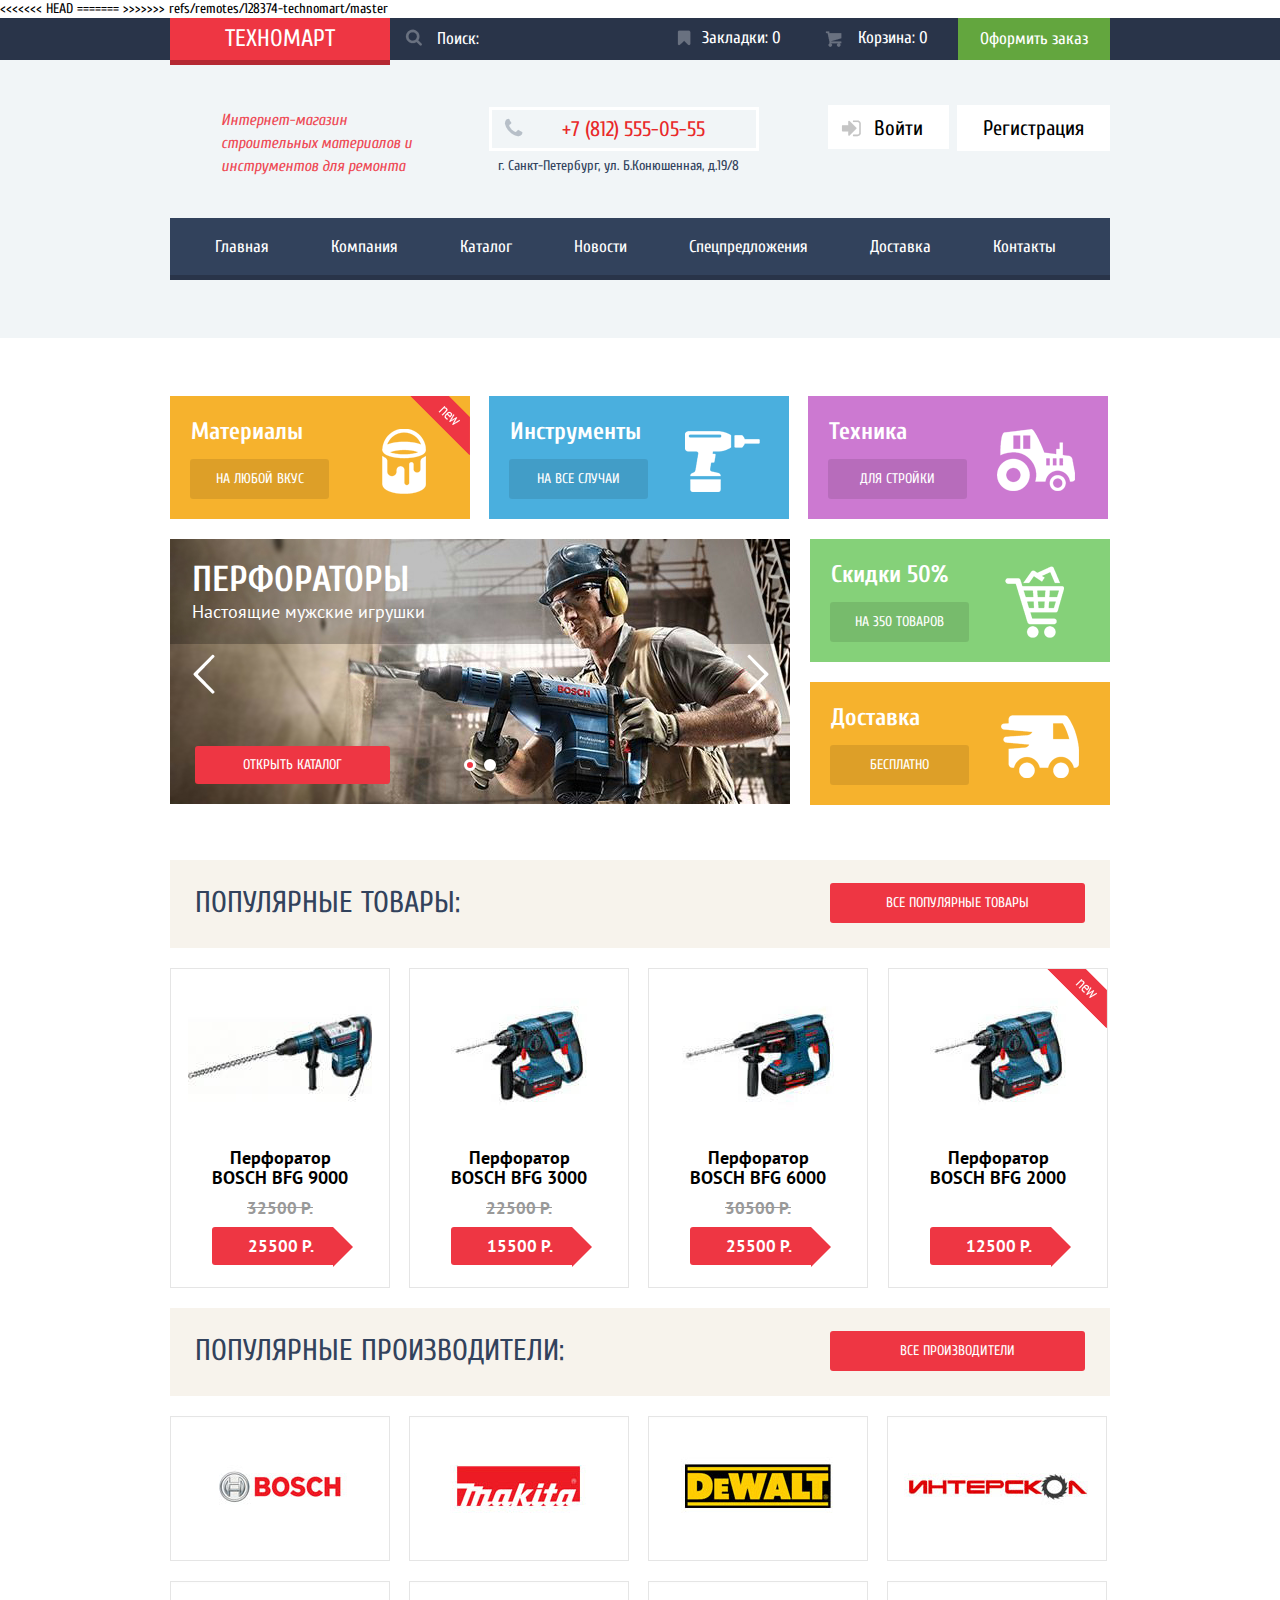
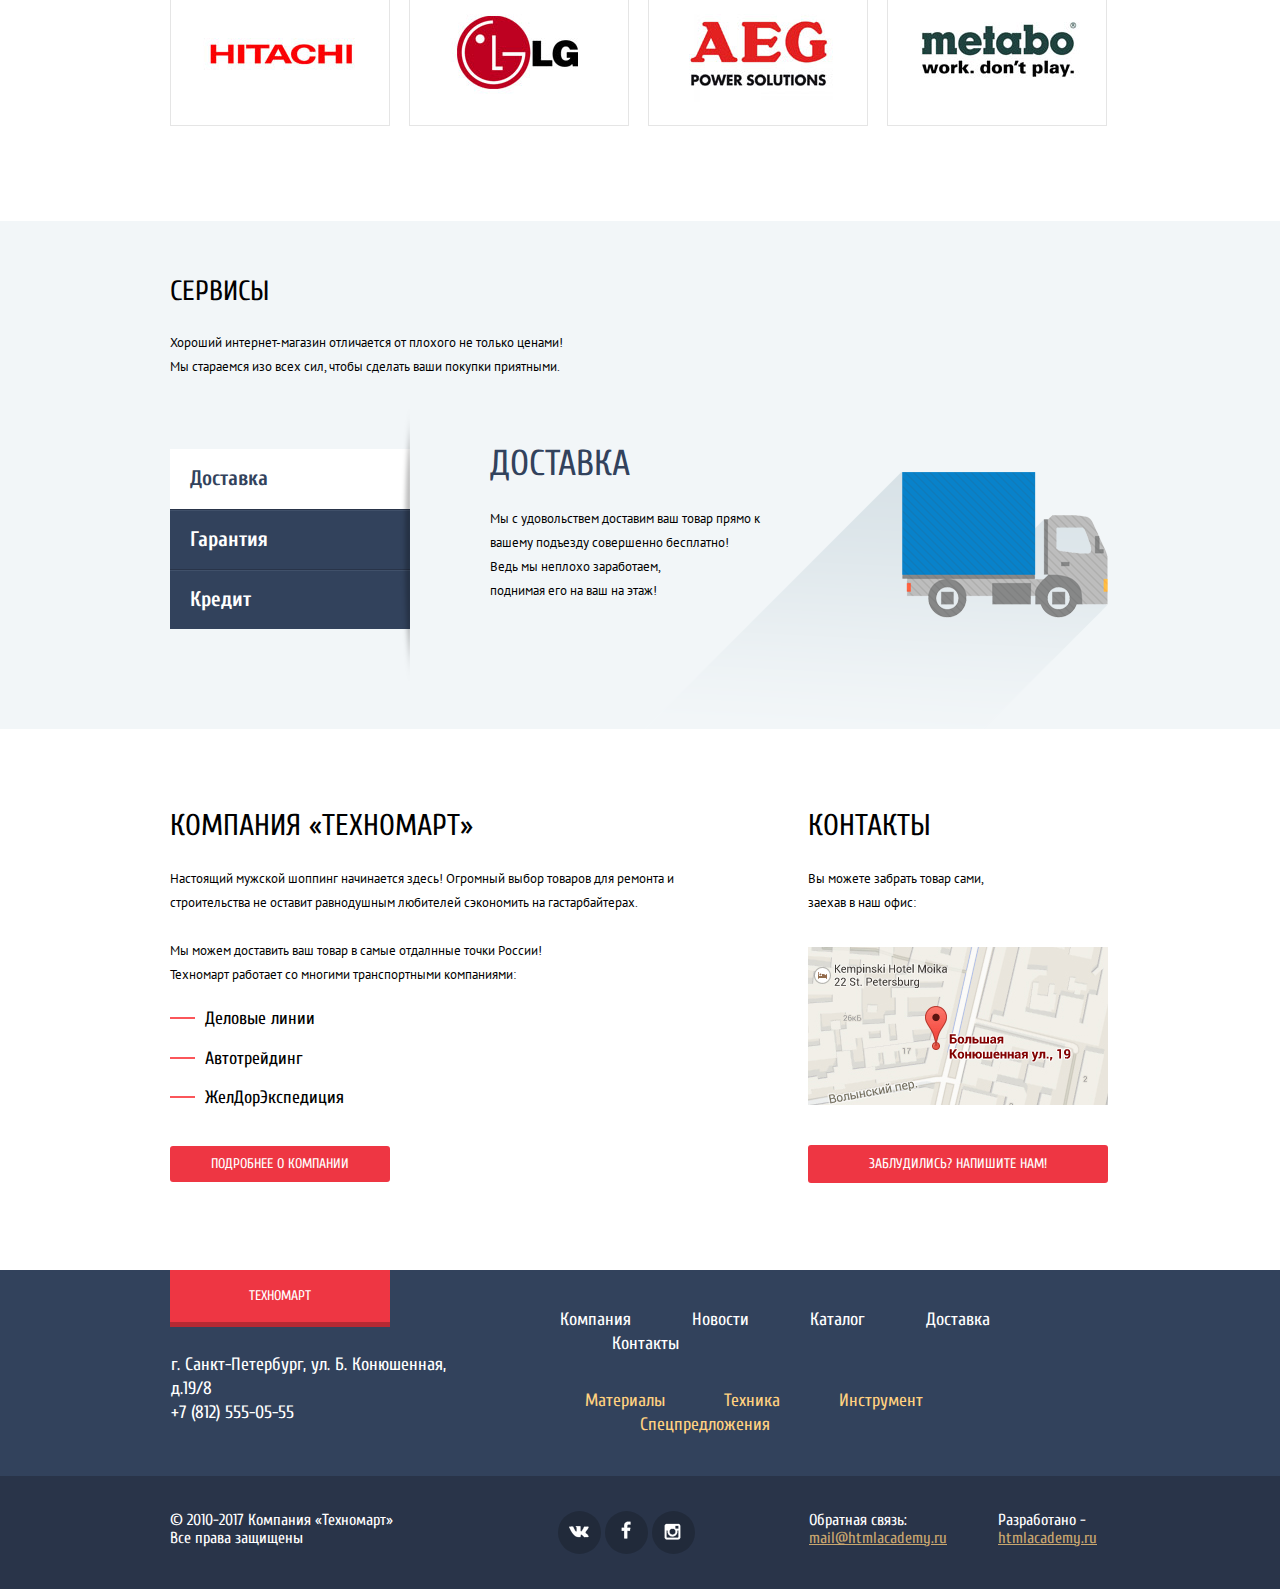
==== commit 7a98cccc: "final" ====
--- a/index.html
+++ b/index.html
@@ -5,7 +5,11 @@
 	<title>HTML Academy: Техномарт</title>
 	<meta http-equiv="X-UA-Compatible" content="IE=Edge">
 	<link href="https://fonts.googleapis.com/css?family=Cuprum:400,400i%7CPT+Sans:400,700&amp;subset=cyrillic" rel="stylesheet">	
+<<<<<<< HEAD
+	<link href="css/style.min.css" rel="stylesheet">	
+=======
 	<link href="css/style.css" rel="stylesheet">	
+>>>>>>> refs/remotes/128374-technomart/master
 	<link href="css/normalize.min.css" rel="stylesheet">
 </head>
 <body>
@@ -346,10 +350,15 @@
 					<input type="text" id="email-popup-email" placeholder="Для отправки ответа">
 				</label>
 
+<<<<<<< HEAD
 				<label for="email-popup-letter">
 					<span>Текст письма:</span>
 					<textarea id="email-popup-letter" placeholder="В свободной форме" rows="6"></textarea>
 				</label>
+=======
+				<span>Текст письма:</span>
+				<textarea id="email-popup-letter" placeholder="В свободной форме" rows="6"></textarea>
+>>>>>>> refs/remotes/128374-technomart/master
 			</div>
 
 			<div class="email-popup-submit">
--- a/css/style.min.css
+++ b/css/style.min.css
@@ -0,0 +1 @@
+.btn,body{font-size:14px;font-weight:400;line-height:18px;font-family:Cuprum,Arial,sans-serif}.clearfix,.clearfix:after{content:"";display:table}.btn,.header,.menu-top-search-box,body{font-family:Cuprum,Arial,sans-serif}.btn,.menu-top-basket,.menu-top-bookmarks,.menu-top-order{text-decoration:none;text-align:center}.btn,.main-promo-btn,.main-slide-slides-title{text-transform:uppercase}body{color:#000;margin:0;padding:0;-webkit-font-smoothing:antialiased;-moz-osx-font-smoothing:grayscale}.btn{background-color:#ee3643;color:#fff;cursor:pointer}.btn:hover{background-color:#ca2c37}.btn:active{background-color:#ba2732;color:#f7eaeb}.clearfix:after{clear:both}.header{width:100%;font-size:17px}.header-menu-top{min-height:42px;background-color:#293449}.menu-top-wrapper{width:940px;margin:0 auto;padding:0 10px}.menu-top-logo{width:220px;padding:9px 0;float:left;font-size:24px;line-height:24px;box-shadow:0 5px 0 0 #b52933}.menu-top-logo:active{box-shadow:0 5px 0 0 #8e1e26}.menu-top-search{position:relative;display:inline-block;vertical-align:baseline;width:268px;box-sizing:border-box;color:#fff}.menu-top-search-box{padding:11px 0 11px 49px;width:100%;border:none;background-color:transparent;font-size:17px;line-height:18px}.menu-top-search label{position:absolute;top:12px;left:47px;background-color:transparent}.menu-top-icon-search{position:absolute;top:11px;left:15px;padding:0;width:20px;height:20px;vertical-align:middle;border:0;background:url(../img/sprite.png) -166px -84px no-repeat}.menu-top-basket:before,.menu-top-bookmarks:before{height:16px;content:""}.menu-top-search-box label,.menu-top-search-box:hover{background-color:#212a3a}.menu-top-search-box:active{background-color:#293449}.menu-top-search-box:focus{background-color:#fff}.menu-top-search-box:focus~label{display:none}.menu-top-search-box:hover~button{background:url(../img/sprite.png) -5px -165px no-repeat}.menu-top-search-box:focus~button{background:url(../img/sprite.png) -167px -111px no-repeat}.menu-top-bookmarks{padding:10px 32px 11px 40px;position:relative;color:#fff}.menu-top-bookmarks:before{position:absolute;left:15px;top:12px;width:14px;background:url(../img/sprite.png) -116px -31px no-repeat}.menu-top-basket:hover,.menu-top-bookmarks:hover{background-color:#212a3a}.menu-top-bookmarks:hover:before{background:url(../img/sprite.png) -140px -31px no-repeat}.menu-top-basket{position:relative;padding:10px 30px 11px 41px;color:#fff}.menu-top-basket:before{position:absolute;left:8px;top:13px;width:17px;background:url(../img/sprite.png) -116px -5px no-repeat}.menu-top-basket:hover:before{background:url(../img/sprite.png) -143px -5px no-repeat}.menu-top-basket:active,.menu-top-bookmarks:active{background-color:#161d29;color:#babbbd;opacity:.3}.menu-bottom-middle{padding:45px 0;width:100%}.menu-bottom-middle-advertising{float:left;width:205px;margin:4px 51px;color:#ee4a55;font-style:italic;font-size:16px;line-height:23px}.menu-bottom-middle-contacts{float:left;width:270px;position:relative;margin:2px 0 0 12px}.bottom-middle-contacts-phone{font-size:21px;line-height:18px;text-align:center;color:#e9292a;border:3px solid #fff;padding:10px 15px 10px 34px;margin:0}.bottom-middle-contacts-phone:before{content:"";position:absolute;width:19px;height:19px;left:15px;top:11px;background:url(../img/sprite.png) -170px -5px no-repeat #f1f5f7}.bottom-middle-contacts-addr{font-size:14px;line-height:24px;color:#32425c;margin:0;padding:3px 0 0 9px}.menu-top-order{float:right;background-color:#63a63e;padding:12px 22px;line-height:18px;color:#fff}.menu-top-order:hover{background-color:#5fbb2d}.menu-top-order:active{background-color:#518534;color:#b1c5a8}.bottom-middle-account-logon,.bottom-middle-account-registration{color:#000;display:inline-block;vertical-align:top;text-decoration:none}.header-menu-bottom{background-color:#f1f5f7}.menu-bottom-wrapper{width:940px;margin:0 auto;padding:0 10px;min-height:278px}.menu-bottom-middle-account{float:right;position:relative;font-size:21px;line-height:18px}.bottom-middle-account-logon{margin:0 3px 0 0;padding:14px 26px 12px 46px;background:#fff}.bottom-middle-account-logon:before{content:"";position:absolute;width:20px;height:17px;left:13px;top:15px;background:url(../img/sprite.png) -136px -105px no-repeat #fff}.bottom-middle-account-logon:hover:before{background:url(../img/sprite.png) -25px -132px no-repeat #fff}.bottom-middle-account-logon:active:before{background:url(../img/sprite.png) -136px -105px no-repeat #fff}.bottom-middle-account-registration{background:#fff;padding:14px 26px}.bottom-middle-account-logon:hover,.bottom-middle-account-registration:hover{color:#ee3643}.bottom-middle-account-logon:active,.bottom-middle-account-registration:active{color:#cacaca}.menu-bottom-nav{background-color:#32425c;border-bottom:5px solid #293449;margin:-9px 0 0}.menu-bottom-nav ul{font-size:0;padding:0;text-align:center}.menu-bottom-nav li{display:inline-block;vertical-align:top;min-width:110px}.menu-bottom-nav li:first-child{padding-left:10px}.menu-bottom-nav li:last-child{padding-right:20px}.menu-bottom-nav-link{display:block;padding:20px 31px;font-size:17px;line-height:17px;color:#fff;text-decoration:none;text-align:center}.menu-bottom-nav li:hover{background-color:#293449}.menu-bottom-nav li:active{background-color:#1d2739;color:#93969c}.menu-bottom-nav-link:active{color:#93969c}.menu-top-basket-catalog{position:relative;padding:13px 28px 11px 47px}.menu-top-basket-catalog:before{content:"";position:absolute;left:14px;top:15px;width:17px;height:16px;background:url(../img/sprite.png) -116px -5px no-repeat #ee3643}.menu-top-basket-catalog:hover:before{background:url(../img/sprite.png) -143px -5px no-repeat #ee3643}.menu-top-basket-catalog:active:before{background:url(../img/sprite.png) -116px -5px no-repeat #ee3643}.menu-top-bookmarks-full{padding:10px 32px 11px 42px}.menu-top-basket-full{background-color:#ee3643;margin:0 0 0 -7px;color:#fff;text-decoration:none;text-align:center}.menu-top-basket-full:active{color:#babbbd}.menu-top-order-full{padding:12px 20px}.menu-middle-account{float:right}.menu-middle-account-icon{float:left;position:relative;margin:0;padding:14px 68px 15px 45px;font-size:21px;line-height:18px;color:#000;text-decoration:none;background-color:#fff}.menu-middle-account-icon:before{content:"";position:absolute;width:27px;height:17px;top:14px;left:11px;background:url(../img/sprite.png) -53px -165px no-repeat #fff}.menu-middle-account-logout{float:left;position:relative}.menu-middle-icon-logout,.menu-middle-icon-logout:active,.menu-middle-icon-logout:hover{position:absolute;right:11px;width:20px;height:18px;content:""}.menu-middle-icon-logout{top:13px;background:url(../img/sprite.png) -56px -130px no-repeat #FFF}.menu-middle-icon-logout:hover{top:15px;background:url(../img/sprite.png) -5px -5px no-repeat #FFF}.menu-middle-icon-logout:active{top:13px;background:url(../img/sprite.png) -56px -130px no-repeat #FFF}.menu-middle-account-icon:hover:before{background:url(../img/sprite.png) -83px -165px no-repeat #fff}.menu-middle-account-icon:active:before{background:url(../img/sprite.png) -53px -165px no-repeat #fff}.menu-middle-account-icon:active{color:#cacaca}.menu-middle-account-link{padding:5px 0 0 15px;clear:both}.menu-middle-link{font-size:16px;line-height:18px;color:#32425c;text-decoration:underline}.menu-middle-link:hover{color:#ee3643}.menu-middle-link:active{color:#cacaca}.menu-middle-account-dot{width:5px;height:5px;margin:0 9px 2px 10px;background-color:#32425c;border-radius:50%;display:inline-block;vertical-align:baseline}.main{width:100%;margin:0 auto}.main-wrapper{width:940px;margin:0 auto;padding:0 10px}.main-promo-items{position:relative;font-size:0;margin:58px 0 35px}.main-promo-item{display:inline-block;vertical-align:top;width:260px;height:83px;margin:0 0 20px 19px;padding:20px}.main-promo-item:first-child{margin-left:0}.main-promo-item span{display:block;font-size:24px;font-weight:700;line-height:30px;color:#fff;margin:1px 0 12px 1px}.main-promo-btn{display:inline-block;vertical-align:baseline;width:135px;font-size:14px;color:#fff;text-decoration:none;text-align:center;padding:11px 2px;background-color:rgba(0,0,0,.1);border-radius:3px}.main-promo-btn:hover{background-color:rgba(0,0,0,.2)}.main-promo-btn:active{background-color:rgba(0,0,0,.3)}.main-promo-item-material{position:relative;background-color:#f6b22d;background-image:url(../img/bin.png);background-repeat:no-repeat;background-position:83% 57%}.main-promo-item-material:after{content:"";position:absolute;width:60px;height:59px;top:0;right:0;background:url(../img/new-flag.png) no-repeat}.main-promo-item-delivery,.main-promo-item-discount,.main-promo-item-equipment,.main-promo-item-instruments{background-repeat:no-repeat;position:relative}.main-promo-item-instruments{background-color:#4aafde;background-image:url(../img/drill.png);background-position:87% 57%}.main-promo-item-equipment{background-color:#cc79d1;background-image:url(../img/tractor.png);background-position:85% 54%}.main-promo-item-discount{float:right;background-color:#85d179;background-image:url(../img/pushcart.png);background-position:81% 52%}.main-promo-item-delivery{float:right;background-color:#f6b22d;background-image:url(../img/car.png);background-position:86% 55%}.main-slider-wrapper{position:relative;box-sizing:border-box}.main-slider-slide{position:relative;width:620px;float:left}.main-slider-slide input{display:none}.main-slide-control{position:absolute;width:100%;z-index:100;top:115px}.main-slide-label-next{float:right;margin:0 21px 0 0;background:url(../img/sprite.png) -166px -34px no-repeat;width:22px;height:40px;cursor:pointer}.main-slide-label-prev{float:left;margin-left:23px;background:url(../img/sprite.png) -104px -92px no-repeat;height:40px;width:22px;cursor:pointer}.main-slide-control .main-slide-label-next:hover,.main-slide-control .main-slide-label-prev:hover{opacity:.7}#main-slide-sw-next:checked~.main-slide-circle .main-slide-circle-next,#main-slide-sw-prev:checked~.main-slide-circle .main-slide-circle-prev{background-color:#ee3643}#main-slide-sw-next:checked~.main-slide-inside .main-slide-slides{transform:translate(-620px);-webkit-transform:translate(-620px);-moz-transform:translate(-620px);-ms-transform:translate(-620px);-o-transform:translate(-620px)}#main-slide-sw-prev:checked~.main-slide-inside .main-slide-slides{transform:translate(0);-webkit-transform:translate(0);-moz-transform:translate(0);-ms-transform:translate(0);-o-transform:translate(0)}.main-slide-circle{position:absolute;bottom:24px;left:290px;z-index:100}.main-slide-circle label{display:inline-block;vertical-align:baseline;margin:0 4px;width:6px;height:6px;border-radius:50%;background-color:#fff;border:3px solid #fff}.main-slide-inside{overflow:hidden}.main-slide-slides{width:9999px}.main-slide-slides-content{float:left;width:620px;height:265px}.main-slide-slides-content:nth-child(1){background:url(../img/slider-1.jpg) no-repeat #fff}.main-slide-slides-content:nth-child(2){background:url(../img/slider-2.jpg) no-repeat #fff}.main-slide-slides-title{min-height:105px;font-size:36px;line-height:30px;font-weight:700;color:#fff}.main-title-text{padding:26px 0 0 22px}.main-title-text p{font-size:18px;line-height:24px;font-weight:400;font-family:"PT Sans",Arial,sans-serif;text-transform:none;margin:5px 0 0}.main-slide-btn{margin:102px 0 0 25px;padding:10px 48px;border-radius:3px;float:left}.main-section-header{background-color:#f7f3ec;margin:0 0 20px;width:100%}.main-section-header h2{float:left;color:#32425c;font-size:30px;font-weight:400;line-height:30px;text-transform:uppercase;margin:28px 0 30px 25px;border-radius:3px}.main-section-btn{float:right;padding:11px 0;margin:23px 25px;width:255px;border-radius:3px}.main-products{margin:0 0 2px}.main-products-catalog{font-size:0;margin:0}.main-products-catalog-item{font-size:18px;font-weight:700;font-family:"Pt Sans",Arial,sans-serif;line-height:20px;text-align:center;width:220px;height:320px;position:relative;display:inline-block;margin:0 19px 18px 0;vertical-align:top;border:1px solid #e5e5e5;box-sizing:border-box}.main-products-catalog-item img{padding:5px 0 0}.main-catalog-item-last{margin:0 0 0 20px}.main-products-catalog-item:nth-child(3n){margin:0}.main-products-catalog-item:hover{box-shadow:0 0 10px 5px rgba(0,0,0,.2)}.main-products-item-new:before{content:"";position:absolute;width:60px;height:59px;top:0;right:0;background:url(../img/new-flag.png) no-repeat}.main-products-item-link{display:block;color:#000;text-decoration:none;text-align:center;margin:6px auto;width:160px}.main-products-old-price{font-size:17px;color:#999;display:block;margin:10px 0 0}.main-products-new-price{position:absolute;left:41px;bottom:22px;padding:10px 36px;background-color:#ee3643;border-radius:3px;font-size:17px;line-height:18px;color:#fff;text-decoration:none}.main-products-new-price:after{content:"";position:absolute;top:0;right:-23px;border:20px solid #fff;border-left-color:#EE3643}.main-products-new-price:hover{cursor:pointer}.main-products-catalog-item .main-products-item-menu{position:absolute;top:0;left:0;width:220px;height:88px;padding:40px 0;z-index:10;background-color:rgba(255,255,255,.9)}.main-products-item-menu{display:none}.main-products-catalog-item:hover .main-products-item-menu{display:block}.main-products-item-bookmark,.main-products-item-buy{display:block;width:130px;margin:0 auto 7px;padding:7px 0;background-color:#63a63e;color:#fff;font-size:14px;font-weight:400;line-height:18px;font-family:Cuprum,Arial,sans-serif;text-transform:uppercase;text-decoration:none;border-radius:3px;border:3px solid #63a63e;border-bottom:3px solid #367315}.menu-products-buy-basket:before{content:"";position:absolute;left:56px;top:48px;width:17px;height:16px;background:url(../img/sprite.png) -116px -5px no-repeat #63a63e}.menu-products-buy-basket:hover:before{background:url(../img/sprite.png) -143px -5px no-repeat}.main-products-item-buy:hover{background-color:#5fbb2d;border:3px solid #5fbb2d;border-bottom:3px solid #367315}.main-products-item-buy:active{background-color:#518534;border:3px solid #518534}.main-products-item-bookmark{background:0 0;border:3px solid #63a63e;color:#32425c}.main-products-item-bookmark:hover{border:3px solid #32425c}.main-products-item-bookmark:active{border:3px solid #c1c6ce;color:#c1c6ce}.main-vendors{margin:0 0 75px}.main-vendors-list{font-size:0}.main-vendors-link{width:220px;height:145px;margin:0 19px 20px 0;border:1px solid #e5e5e5;box-sizing:border-box;display:inline-block;vertical-align:top}.main-vendors-link:nth-child(4n){margin-right:0}.main-vendors-link:hover{border:none;box-shadow:0 10px 25px rgba(41,52,73,.5)}.main-vendors-link:active{opacity:.3;border:none;box-shadow:0 4px 10px 0 rgba(41,52,73,.5)}.main-slider{margin:0 0 70px;background-color:#f2f6f8;width:100%}.main-slider-wrapper-bottom{width:940px;margin:0 auto;padding:0 10px;background-color:#f2f6f8}.main-slider-wrapper-header{font-weight:400;line-height:24px;padding:58px 0 0;text-transform:uppercase;margin:0 0 28px}.main-slider-wrapper-info{font-size:13px;font-family:"Pt Sans",Arial,sans-serif;line-height:24px;margin:0;width:400px}.main-slider-wrapper-block{position:relative;display:block;overflow:hidden}.main-slider-wrapper-block .main-slider-wrapper-block-text{float:left;margin:70px 0 0 80px}.main-slider-wrapper-block input{display:none}.main-slider-wrapper-toggle{float:left;margin:70px 0 100px;padding:0;position:relative;background-color:#32425c}.main-slider-wrapper-credit-box:after,.main-slider-wrapper-delivery-box:after,.main-slider-wrapper-guarantee-box:after,.main-slider-wrapper-toggle:before{content:"";position:absolute}.main-slider-wrapper-toggle:before{background:url(../img/shadow.png) no-repeat;width:10px;height:272px;top:-40px;right:0}.main-slider-wrapper-toggle li{list-style-type:none;border-top:1px solid #405069;border-bottom:1px solid #293449}.main-slider-wrapper-toggle li:first-child{border-top:none}.main-slider-wrapper-toggle li:last-child{border-bottom:none}.main-slider-wrapper-toggle label{width:220px;padding:13px 0 15px 20px;display:block;font-size:21px;line-height:30px;font-weight:700;color:#fff}.main-aboutus-h2,.main-calalog-header{font-weight:400;text-transform:uppercase}.main-slider-wrapper-block-title{margin:0 0 28px;display:block;font-size:36px;line-height:30px;text-transform:uppercase;color:#32425c}.delivery-additional-text,.main-slider-wrapper-block-text p{margin:0;padding:0;font-family:"PT Sans",Arial,sans-serif}.main-slider-wrapper-block-text p{font-size:13px;line-height:24px}.delivery-additional-text{width:190px;font-size:14px;line-height:24px}.main-slider-wrapper-delivery-box .main-slider-wrapper-block-text{width:275px}.main-slider-wrapper-guarantee-box .main-slider-wrapper-block-text{width:356px}.main-slider-wrapper-delivery-box:after{background:url(../img/delivery.png) no-repeat;width:468px;height:261px;top:93px;left:50%}.main-slider-wrapper-guarantee-box:after{background:url(../img/guarantee.png) no-repeat;width:398px;height:283px;top:19%;right:0}.main-slider-wrapper-credit-box:after{background:url(../img/credit.png) no-repeat;width:465px;height:285px;top:19%;right:0}.main-slider-wrapper-credit-box,.main-slider-wrapper-delivery-box,.main-slider-wrapper-guarantee-box{display:none}#block-1:checked~.main-slider-wrapper-delivery-box,#block-2:checked~.main-slider-wrapper-guarantee-box,#block-3:checked~.main-slider-wrapper-credit-box{display:block}#block-1:checked~.main-slider-wrapper-toggle label[for=block-1],#block-2:checked~.main-slider-wrapper-toggle label[for=block-2],#block-3:checked~.main-slider-wrapper-toggle label[for=block-3]{background-color:#fff;color:#32425c;border-top:1px solid #fff;border-bottom:1px solid #fff}.main-slider-wrapper-toggle .active{background-color:#fff;color:#32425c}.main-slider-wrapper-toggle .active:hover{background-color:#fff}.main-slider-wrapper-toggle label:hover{background-color:#293449}.main-slider-wrapper-send-query{display:block;width:195px;padding:12px 0;margin:30px 0 0;border-radius:3px}.main-aboutus{margin:85px 0 87px}.main-aboutus-wrapper{width:940px;margin:0 auto;padding:0 10px}.main-aboutus-detail{float:left;width:540px}.main-aboutus-h2{margin:0 0 29px;font-size:30px;line-height:24px}.main-aboutus-detail p{margin:0 0 24px;font-family:"PT Sans",Arial,sans-serif;font-size:13px;line-height:24px}.main-aboutus-detail p:nth-child(3n){margin:0}.main-aboutus-detail p::last-of-type{margin:0 0 23px}.main-aboutus-detail ul{font-size:18px;line-height:40px;padding:0 0 0 35px}.main-aboutus-contacts p,.main-breadcrumbs li{font-size:13px;font-family:"PT Sans",Arial,sans-serif}.main-aboutus-detail li{list-style:none;position:relative;margin:0 0 2px}.main-aboutus-detail li:before,.main-breadcrumbs:before{content:"";position:absolute}.main-aboutus-detail li:first-child{margin:-12px 0 0}.main-aboutus-detail li:last-child{margin:-3px 0 2px}.main-aboutus-detail li:before{width:25px;height:2px;background-color:#fb565a;left:-35px;top:18px}.main-aboutus-link{color:#000;text-decoration:none;text-align:center}.main-aboutus-btn{display:block;width:220px;color:#fff;border-radius:3px;padding:9px 0;margin:28px 0 0}.main-aboutus-contacts{width:300px;float:right;margin:0 2px 0 0}.main-aboutus-contacts p{width:185px;margin:0 0 32px;line-height:24px}.main-aboutus-map{display:block;margin:0 0 35px;cursor:pointer}.main-aboutus-email{display:block;border-radius:3px;padding:10px 0}.main-breadcrumbs{padding:0;margin:20px 0 20px 30px;position:relative}.main-breadcrumbs li{display:inline-block;vertical-align:top;line-height:18px;text-decoration:none;text-transform:uppercase;margin:0 23px;position:relative}.main-breadcrumbs a{color:#000;text-decoration:none}.main-breadcrumbs:before{left:-33px;top:3px;width:15px;height:12px;background:url(../img/sprite.png) -25px -105px no-repeat #fff}.main-breadcrumbs li:first-child:after,.main-breadcrumbs li:first-child:before,.main-breadcrumbs li:last-child:before{position:absolute;top:3px;width:8px;height:12px;background:url(../img/sprite.png) -5px -34px no-repeat #fff;content:""}.main-breadcrumbs li:nth-child(2n){margin:0 13px}.main-breadcrumbs li:first-child:before{left:-27px}.main-breadcrumbs li:first-child:after{left:68px}.main-breadcrumbs li:last-child{margin:0 27px}.main-breadcrumbs li:last-child:before{left:-25px}.main-calalog-header{padding:30px 0 30px 26px;background-color:#f2f6f8;font-size:30px;line-height:30px;font-family:Cuprum,Arial,sans-serif;color:#32425c}.main-form-filter{float:left;width:220px;position:relative;font-family:"PT Sans",Arial,sans-serif;text-transform:uppercase}.main-form-filter p{font-size:13px;line-height:18px;background-color:#f7f3ec;padding:9px 17px;margin:0 0 12px;border-radius:3px}.main-form-filter fieldset{border:none;margin:0;padding:0 0 28px;border-bottom:1px solid #e5e5e5}.main-form-filter legend{font-size:17px;line-height:30px;font-weight:700;margin:0;display:block;padding:0 0 15px}.main-form-scale{height:42px;padding:38px 22px 0;margin:0 0 5px;border-radius:3px;background-color:#f7f3ec}.main-form-scale-color{height:2px;background-color:#d7dcde}.main-form-scale-green{width:80%;height:2px;background-color:#52d89c}.main-form-btn-max,.main-form-btn-min{position:absolute;width:6px;height:6px;background-color:#ababab;box-shadow:0 2px 1px 0 #d4d1cb;top:122px;cursor:pointer}.main-form-btn-min{border:8px solid #fff;border-radius:50%;left:17px}.main-form-btn-max{border:8px solid #fff;border-radius:50%;left:157px}.main-form-price{font-size:0}.main-form-price-max,.main-form-price-min{width:94px;font-size:17px;background-color:#f7f3ec;border:none;padding:11px 0;line-height:18px;font-family:"PT Sans",Arial,sans-serif;text-align:center;box-sizing:border-box}.main-form-price-min{border-radius:3px;margin:0 13px 0 0}.main-form-price-max{border-radius:3px;margin:0 0 0 12px}.main-form-price span{font-size:16px;line-height:18px;font-family:"PT Sans",Arial,sans-serif}.main-form-filter fieldset:not(:first-of-type){margin:14px 0 0;padding:0}.main-form-filter label{font-size:15px;line-height:20px;font-family:"PT Sans",Arial,sans-serif}.main-form-filter input[type=checkbox]{display:none}.main-form-filter input[type=checkbox]~label{position:relative;display:block;padding:0 0 20px 33px}.main-form-filter input[type=checkbox]~label:before{content:"";position:absolute;width:23px;height:23px;left:0;background:url(../img/sprite.png) -5px -57px no-repeat #fff}.main-form-filter input[type=checkbox]~label:hover:before{content:"";position:absolute;width:23px;height:23px;left:0;background:url(../img/spritesheet.png) -42px -38px no-repeat #fff;cursor:pointer}.main-form-filter input[type=checkbox]:checked+label:before{width:27px;height:23px;background:url(../img/sprite.png) -39px -57px no-repeat #fff}.main-form-filter input[type=checkbox]:checked+label:hover:before{width:27px;height:23px;background:url(../img/spritesheet.png) -6px -38px no-repeat #fff;cursor:pointer}.main-form-filter input[type=radio]{display:none}.main-form-filter input[type=radio]~label{position:relative;display:block;padding:0 0 20px 32px}.main-form-filter input[type=radio]~label:before{content:"";position:absolute;width:25px;height:25px;left:0;background:url(../img/sprite.png) -75px -57px no-repeat #fff}.main-form-filter input[type=radio]~label:hover:before{content:"";position:absolute;width:25px;height:25px;left:0;background:url(../img/spritesheet.png) -40px -75px no-repeat #fff;cursor:pointer}.main-form-filter input[type=radio]:checked+label:before{width:25px;height:25px;background:url(../img/sprite.png) -110px -57px no-repeat #fff}.main-form-filter input[type=radio]:checked+label:active:before{width:25px;height:25px;background:url(../img/spritesheet.png) -5px -75px no-repeat #fff;cursor:pointer}.main-form-filter fieldset:last-of-type{padding:0 0 57px;margin:18px 0 0;border:none}.main-form-filter button{font-size:13px;line-height:18px;font-family:"PT Sans",Arial,sans-serif;text-transform:uppercase;background-color:#fff;border:1px solid #e5e5e5;border-radius:3px;padding:10px 38px;cursor:pointer}.menu-catalog-arrow,.menu-catalog-arrow-active,.menu-catalog-arrow:hover{border-left:5px solid transparent;border-right:5px solid transparent}.main-catalog{float:right;width:700px;font-size:0}.main-catalog-menu,.main-catalog-menu-sort,.main-catalog-paginator{font-size:13px;line-height:18px;font-family:"PT Sans",Arial,sans-serif}.main-catalog-menu{text-transform:uppercase;background-color:#f7f3ec;padding:10px 13px;margin:0 0 19px}.main-catalog-menu-sort{font-weight:700;margin:0 0 0 4px}.main-catalog-menu-header{float:right;position:relative;margin:0;padding:0 0 0 115px}.main-catalog-menu-header a{color:#c7c7c7;border-bottom:1px dotted #ee3643;text-decoration:none}.main-catalog-menu-header a:hover{color:#000;border-bottom:1px solid #ee3643}.main-catalog-menu-active{color:#ee3643}.main-catalog-menu-active:hover{color:#000;border-bottom:1px solid #ee3643;cursor:pointer}.main-catalog-menu-header li{display:inline-block;vertical-align:baseline;margin:0 23px}.main-catalog-menu-header li:first-child{margin:0 0 0 25px}.main-catalog-menu-header li:not(:first-of-type){margin:0 0 0 62px}.main-catalog-menu-header li:last-child{margin:0 5px 0 20px}.menu-catalog-arrow{border-top:10px solid #c6c2bd;float:left;margin:0 0 0 21px}.menu-catalog-arrow-active{border-top:10px solid #ee3643;transform:rotate(180deg);-webkit-transform:rotate(180deg);-moz-transform:rotate(180deg);-ms-transform:rotate(180deg);-o-transform:rotate(180deg)}.menu-catalog-arrow:hover{border-top:10px solid #000}.main-catalog-paginator{padding:33px 0 0;text-transform:uppercase}.main-catalog-paginator-active,.main-catalog-paginator-link{padding:8px 14px 10px 16px;margin:0 5px 0 0;border:1px solid #e5e5e5;display:inline-block;vertical-align:baseline;color:#000;text-decoration:none}.main-catalog-paginator-active{background:#ee3643;border-radius:3px}.main-catalog-paginator-link{border-radius:3px}.main-catalog-paginator-next{display:inline-block;vertical-align:baseline;padding:10px 31px;text-decoration:none;color:#000;border:1px solid #e5e5e5;border-radius:3px}.btn-social,.footer-top-addr address,.footer-top-shop-nav li,.footer-top-site-nav li{display:inline-block;vertical-align:top}.main-catalog-paginator-link:hover{border:1px solid #bdc6ca}.main-catalog-paginator-link:active{border:1px solid #ee3643}.main-about-product{background-color:#f2f6f8;margin:60px 0 -1px}.main-about-product-wrapper{width:940px;margin:0 auto;padding:0 10px}.main-about-product-h2{margin:66px 0 28px;font-size:30px;font-weight:400;line-height:24px;text-transform:uppercase;font-family:Cuprum,Arial,sans-serif}.main-about-product-wrapper{font-family:"PT Sans",Arial,sans-serif;font-size:13px;line-height:24px}.main-about-product-wrapper p,.main-about-product-wrapper span{margin:0;padding:0}.main-about-product-wrapper p:last-child{padding:0;margin:0 0 70px}.footer{width:100%;margin:0 auto;color:#fff}.footer-top{background-color:#32425c}.footer-top-wrapper{width:940px;margin:0 auto;padding:0 10px}.footer-top-addr{float:left;position:relative;width:320px}.menu-bottom-logo{width:220px;padding:17px 0;float:left;font-size:30px;line-height:30px;box-shadow:0 5px 0 0 #b52933}.footer-top-addr address{margin:31px 0 51px 1px;padding:0;font-size:18px;line-height:24px;font-style:normal}.footer-top-addr p{margin:0}.footer-top-site-nav{float:right;width:570px}.footer-top-site-nav ul{padding:24px 0 0 20px}.footer-top-site-nav li{list-style:none;padding:0 0 0 57px}.footer-top-site-nav li:first-child{padding:0}.footer-top-site-nav li:last-child{padding:0 0 0 52px}.footer-top-site-nav a{font-size:18px;line-height:24px;color:#fff;text-decoration:none;text-align:center}.footer-top-site-nav a:hover{text-decoration:underline}.footer-top-site-nav a:active{text-decoration:none;color:#a4abb4}.footer-top-shop-nav{float:right;width:540px}.footer-top-shop-nav ul{padding:5px 0 0 15px}.footer-top-shop-nav li{list-style:none;padding:0 0 0 55px}.footer-top-shop-nav li:first-child{padding:0}.footer-top-shop-nav a{font-size:18px;line-height:24px;color:#ffd180;text-decoration:none}.footer-top-shop-nav a:hover{text-decoration:underline}.footer-top-shop-nav a:active{text-decoration:none;color:#ad956f}.footer-bottom{background-color:#293449}.footer-bottom-wrapper{width:940px;margin:0 auto;padding:35px 10px}.footer-bottom-copyright{float:left;width:230px;margin:0 30px 0 0;font-size:16px;line-height:18px}.footer-bottom-social{float:left;width:160px;margin:0 0 0 128px}.btn-social{width:43px;height:43px;background-color:#212a3a;border-radius:50%;margin:0}.btn-social-vk{background:url(../img/sprite.png) -102px -150px no-repeat #212a3a}.btn-social-fb{background:url(../img/icon-fb.png) 16px 10px no-repeat #212a3a}.btn-social-ig{background:url(../img/icon-ig.png) 12px 12px no-repeat #212a3a}.btn-social-fb:hover,.btn-social-ig:hover,.btn-social-vk:hover{background-color:#ee3643}.footer-bottom-feedback{float:left;width:140px;margin:0 0 0 91px;font-size:16px;line-height:18px}.footer-bottom-designed{float:right;width:110px;margin:0 2px 0 0;font-size:16px;line-height:18px}.footer-bottom-designed a,.footer-bottom-feedback a{color:#c9a76f}.footer-bottom-designed a:hover,.footer-bottom-feedback a:hover{color:#ffd180;text-decoration:underline}.footer-bottom-designed a:focus,.footer-bottom-feedback a:focus{color:#d13644;text-decoration:none}.modal-email-popup{display:none;width:620px;position:fixed;top:36%;background-color:#fff;border-top:7px solid #ee3643;box-shadow:0 30px 50px rgba(0,0,0,.7);font-size:18px;line-height:18px;color:#000;z-index:300;left:0;right:0;margin:auto}.modal-email-popup-close{border:none;cursor:pointer;float:right;margin:10px;width:21px;height:21px;background:url(../img/cross.png) no-repeat #fff}.email-popup-form-top{margin:20px 80px 0}.modal-email-popup label{float:left}.modal-email-popup label:nth-child(2n){float:right;margin:0;padding:0}.modal-email-popup label:last-child{margin:35px 0 0}.modal-email-popup span{display:block;margin:0 0 13px;font-size:18px}.modal-email-popup input[type=text],.modal-email-popup textarea{font-size:13px;font-family:"PT Sans",Arial,sans-serif;color:#999;line-height:18px}.modal-email-popup input[type=text]{padding:9px 49px 9px 15px;border:2px solid #d7dcde;border-radius:3px}.modal-email-popup textarea{margin:0 0 40px;padding:8px 0 0 12px;border:2px solid #d7dcde;resize:none;box-sizing:border-box;width:460px}.email-popup-submit{padding:33px 0;background-color:#f1f1f1}.email-popup-submit .btn{margin:0 14%;border:none;border-radius:3px;padding:2% 32%}.modal-map-popup{display:none}.modal-map-popup,iframe{width:940px;height:450px;position:fixed;top:19%;box-shadow:0 1px 10px rgba(0,0,0,.7);z-index:300;border:none;cursor:pointer;left:0;right:0;margin:auto}.modal-close-add-product,.modal-popup-close-map{border:none;cursor:pointer;float:right;width:21px;height:21px}.modal-popup-close-map{margin:-30px 0;background:url(../img/cross.png) no-repeat #fff}.modal-close-add-product{margin:10px;background:url(../img/cross.png) no-repeat}.modal-add-product{display:none;width:620px;height:280px;position:fixed;top:42.5%;z-index:100;background-color:#fff;border-top:7px solid #ee3643;box-shadow:0 20px 50px rgba(0,0,0,.7);box-sizing:border-box;left:0;right:0;margin:auto}.modal-add-product-icon{width:65px;height:65px;border-radius:50%;background:url(../img/checkmark.png) center center no-repeat #63a63e;margin:55px 0 0 80px;display:block;float:left}.modal-add-product span{font-size:30px;line-height:18px;display:block;float:left;margin:80px 0 0 30px}.modal-add-product-bottom{display:block;float:left;width:100%;margin:40px 0 0}.modal-add-product-wrapper{padding:47px 0;background-color:#f1f1f1}.modal-add-order{margin:37px 0 35px 80px;border-radius:3px;padding:12px 61px}.modal-add-continue{margin:37px 0 35px 20px;border-radius:3px;padding:12px 56px;color:#000;background-color:#fff}--- a/css/style.css
+++ b/css/style.css
@@ -269,7 +269,11 @@
   color: #000000;
   text-decoration: none;
   background: #ffffff;
+<<<<<<< HEAD
   padding: 14px 26px;
+=======
+  padding: 13px 25px;
+>>>>>>> refs/remotes/128374-technomart/master
 }
 .bottom-middle-account-logon:hover, .bottom-middle-account-registration:hover {
   color: #ee3643;
@@ -290,6 +294,7 @@
 .menu-bottom-nav li {
   display: inline-block;
   vertical-align: top;
+<<<<<<< HEAD
   min-width: 110px;
 }
 .menu-bottom-nav li:first-child {
@@ -297,6 +302,9 @@
 }
 .menu-bottom-nav li:last-child {
   padding-right: 20px;
+=======
+  min-width: 125px;
+>>>>>>> refs/remotes/128374-technomart/master
 }
 .menu-bottom-nav-link {
   display: block;
@@ -384,7 +392,11 @@
   content: "";
   position: absolute;
   top: 13px;
+<<<<<<< HEAD
   right: 11px;
+=======
+  right: 12px;
+>>>>>>> refs/remotes/128374-technomart/master
   width: 20px;
   height: 18px;    
   background: #FFFFFF url(../img/sprite.png) no-repeat -56px -130px;
@@ -393,7 +405,11 @@
   content: "";
   position: absolute;
   top: 15px;
+<<<<<<< HEAD
   right: 11px;
+=======
+  right: 12px;
+>>>>>>> refs/remotes/128374-technomart/master
   width: 20px;
   height: 18px;    
   background: #FFFFFF url(../img/sprite.png) no-repeat -5px -5px;
@@ -402,7 +418,11 @@
   content: "";
   position: absolute;
   top: 13px;
+<<<<<<< HEAD
   right: 11px;
+=======
+  right: 7px;
+>>>>>>> refs/remotes/128374-technomart/master
   width: 20px;
   height: 18px;    
   background: #FFFFFF url(../img/sprite.png) no-repeat -56px -130px;
@@ -640,7 +660,11 @@
   color: #ffffff;
 }
 .main-title-text { 
+<<<<<<< HEAD
   padding: 26px 0 0 22px; 
+=======
+  padding: 25px 0 0 24px; 
+>>>>>>> refs/remotes/128374-technomart/master
 }
 .main-title-text p {
   font-size: 18px;
@@ -651,7 +675,11 @@
   margin: 5px 0 0 0;
 }
 .main-slide-btn {
+<<<<<<< HEAD
   margin: 102px 0 0 25px;
+=======
+  margin: 102px 0 0 26px;
+>>>>>>> refs/remotes/128374-technomart/master
   padding: 10px 48px;
   border-radius: 3px;
   float: left;
@@ -891,6 +919,12 @@
 .main-slider-wrapper-block input { 
   display: none; 
 }
+<<<<<<< HEAD
+=======
+.main-slider-wrapper-block input { 
+  display: none; 
+}
+>>>>>>> refs/remotes/128374-technomart/master
 .main-slider-wrapper-toggle {
   float: left;
   margin: 70px 0 100px 0;
@@ -1054,7 +1088,11 @@
 .main-aboutus-detail p:nth-child(3n) { 
   margin: 0;
 }
+<<<<<<< HEAD
 .main-aboutus-detail p::last-of-type  {
+=======
+.main-aboutus-detail p:last-child {
+>>>>>>> refs/remotes/128374-technomart/master
   margin: 0 0 23px 0;
 }
 .main-aboutus-detail ul {
@@ -1130,7 +1168,11 @@
   font-family: "PT Sans", Arial, sans-serif; 
   text-decoration: none;
   text-transform: uppercase;
+<<<<<<< HEAD
   margin: 0 23px;
+=======
+  margin: 0 25px;
+>>>>>>> refs/remotes/128374-technomart/master
   position: relative;
 }
 .main-breadcrumbs a { 
@@ -1141,19 +1183,31 @@
 .main-breadcrumbs:before {
   content: "";
   position: absolute;
+<<<<<<< HEAD
   left: -33px;
+=======
+  left: -31px;
+>>>>>>> refs/remotes/128374-technomart/master
   top: 3px;
   width: 15px;
   height: 12px;
   background: #ffffff url("../img/sprite.png") no-repeat -25px -105px;
 }
 .main-breadcrumbs li:nth-child(2n) { 
+<<<<<<< HEAD
   margin: 0px 13px; 
+=======
+  margin: 0px 11px; 
+>>>>>>> refs/remotes/128374-technomart/master
 }
 .main-breadcrumbs li:first-child:before {
   content: "";
   position: absolute;
+<<<<<<< HEAD
   left: -27px;
+=======
+  left: -28px;
+>>>>>>> refs/remotes/128374-technomart/master
   top: 3px;
   width: 8px;
   height: 12px;
@@ -1169,12 +1223,20 @@
   background: #ffffff url("../img/sprite.png") no-repeat -5px -34px;
 }
 .main-breadcrumbs li:last-child {
+<<<<<<< HEAD
   margin: 0 27px;
+=======
+  margin: 0 29px;
+>>>>>>> refs/remotes/128374-technomart/master
 }
 .main-breadcrumbs li:last-child:before {
   content: "";
   position: absolute;
+<<<<<<< HEAD
   left: -25px;
+=======
+  left: -24px;
+>>>>>>> refs/remotes/128374-technomart/master
   top: 3px;
   width: 8px;
   height: 12px;
@@ -1273,7 +1335,11 @@
   text-align: center;
   box-sizing: border-box;
   padding: 11px 0;
+<<<<<<< HEAD
   margin: 0 13px 0 0;
+=======
+  margin: 0 12px 0 0;
+>>>>>>> refs/remotes/128374-technomart/master
 }
 .main-form-price-max {
   width: 94px;
@@ -1338,6 +1404,15 @@
   background:#ffffff url("../img/spritesheet.png") no-repeat -6px -38px;
   cursor: pointer;
 }
+<<<<<<< HEAD
+=======
+.main-form-filter input[type="checkbox"]:checked + label:hover:before {
+  width: 27px;
+  height: 23px;
+  background:#ffffff url("../img/spritesheet.png") no-repeat -5px -38px;
+  cursor: pointer;
+}
+>>>>>>> refs/remotes/128374-technomart/master
 .main-form-filter input[type="radio"] {
   display: none;
 }
@@ -1374,6 +1449,10 @@
   background: #ffffff url("../img/spritesheet.png") no-repeat -5px -75px;
   cursor: pointer;
 }
+<<<<<<< HEAD
+=======
+
+>>>>>>> refs/remotes/128374-technomart/master
 .main-form-filter fieldset:last-of-type {
   padding: 0 0 57px 0;
   margin: 18px 0 0 0;
@@ -1477,6 +1556,7 @@
   font-family: "PT Sans", Arial, sans-serif;
   text-transform: uppercase;
 }
+<<<<<<< HEAD
 .main-catalog-paginator-active {
   color: #fef5f6;
   background: #ee3643;
@@ -1488,6 +1568,19 @@
   color: #000;
   border: 1px solid #e5e5e5;
   border-radius: 3px;
+=======
+.main-catalog-paginator ul {
+  margin: 0;
+  padding: 0;
+}
+.main-catalog-paginator li {
+  display: inline-block;
+  vertical-align: baseline;
+  padding-left: 3px;
+}
+.main-catalog-paginator li:first-child {
+  padding: 0 0 0 0;
+>>>>>>> refs/remotes/128374-technomart/master
 }
 .main-catalog-paginator-link {
   display: inline-block;
@@ -1499,6 +1592,7 @@
   border: 1px solid #e5e5e5;
   border-radius: 3px;
 }
+<<<<<<< HEAD
 .main-catalog-paginator-next {
   display: inline-block;
   vertical-align: baseline;
@@ -1512,6 +1606,20 @@
   border: 1px solid #bdc6ca;
 }
 .main-catalog-paginator-link:active {
+=======
+.main-catalog-paginator a {
+  padding: 10px 17px;
+  border: 1px solid #e5e5e5;
+  border-radius: 3px;
+  color: #000000;
+  text-transform: uppercase;
+  text-decoration: none;
+}
+.main-catalog-paginator a:hover {
+  border: 1px solid #bdc6ca;
+}
+.main-catalog-paginator a:active {
+>>>>>>> refs/remotes/128374-technomart/master
   border: 1px solid #ee3643;
 }
 .main-about-product { 
@@ -1591,7 +1699,11 @@
   width: 570px;  
 }
 .footer-top-site-nav ul { 
+<<<<<<< HEAD
   padding: 24px 0 0 20px; 
+=======
+  padding: 23px 0 0 20px; 
+>>>>>>> refs/remotes/128374-technomart/master
 }
 .footer-top-site-nav li {
   list-style: none;
@@ -1603,7 +1715,11 @@
   padding: 0; 
 }
 .footer-top-site-nav li:last-child { 
+<<<<<<< HEAD
   padding: 0 0 0 52px; 
+=======
+  padding: 0 0 0 49px; 
+>>>>>>> refs/remotes/128374-technomart/master
 }
 .footer-top-site-nav a {
   font-size: 18px;
@@ -1630,11 +1746,19 @@
   list-style: none;
   display: inline-block;
   vertical-align: top;
+<<<<<<< HEAD
   padding: 0 0 0 55px;
 }
 .footer-top-shop-nav li:first-child { 
   padding: 0; 
 }
+=======
+  padding: 0 0 0 54px;
+}
+.footer-top-shop-nav li:first-child { 
+  padding: 0; 
+}
+>>>>>>> refs/remotes/128374-technomart/master
 .footer-top-shop-nav a {
   font-size: 18px;
   line-height: 24px;
@@ -1748,6 +1872,7 @@
   background: #ffffff url("../img/cross.png") no-repeat;
 }
 .email-popup-form-top { 
+<<<<<<< HEAD
   margin: 20px 80px 0 80px;
 }
 .modal-email-popup label { 
@@ -1760,6 +1885,12 @@
 }
 .modal-email-popup label:last-child {
   margin: 35px 0 0 0;
+=======
+  margin: 20px 80px 0 80px; width: 460px; 
+}
+.modal-email-popup label { 
+  float: left; 
+>>>>>>> refs/remotes/128374-technomart/master
 }
 .modal-email-popup span {
   display: block;
@@ -1775,6 +1906,12 @@
   border: 2px solid #d7dcde;
   border-radius: 3px;
 }
+<<<<<<< HEAD
+=======
+.modal-email-popup label:last-of-type input[type=text] {
+  margin-right: 0;
+}
+>>>>>>> refs/remotes/128374-technomart/master
 .modal-email-popup textarea {
   font-size: 13px;
   line-height: 18px;
@@ -1785,7 +1922,11 @@
   border: 2px solid #d7dcde;
   resize: none;
   box-sizing: border-box;
+<<<<<<< HEAD
   width: 460px;
+=======
+  width: 100%
+>>>>>>> refs/remotes/128374-technomart/master
 }
 .email-popup-submit {
   padding: 33px 0;
@@ -1834,7 +1975,11 @@
   margin: 10px 10px;
   width: 21px;
   height: 21px;
+<<<<<<< HEAD
   background: transparent url("../img/cross.png") no-repeat;
+=======
+  background: #ffffff url("../img/cross.png") no-repeat;
+>>>>>>> refs/remotes/128374-technomart/master
 }
 .modal-add-product {
   width: 620px;
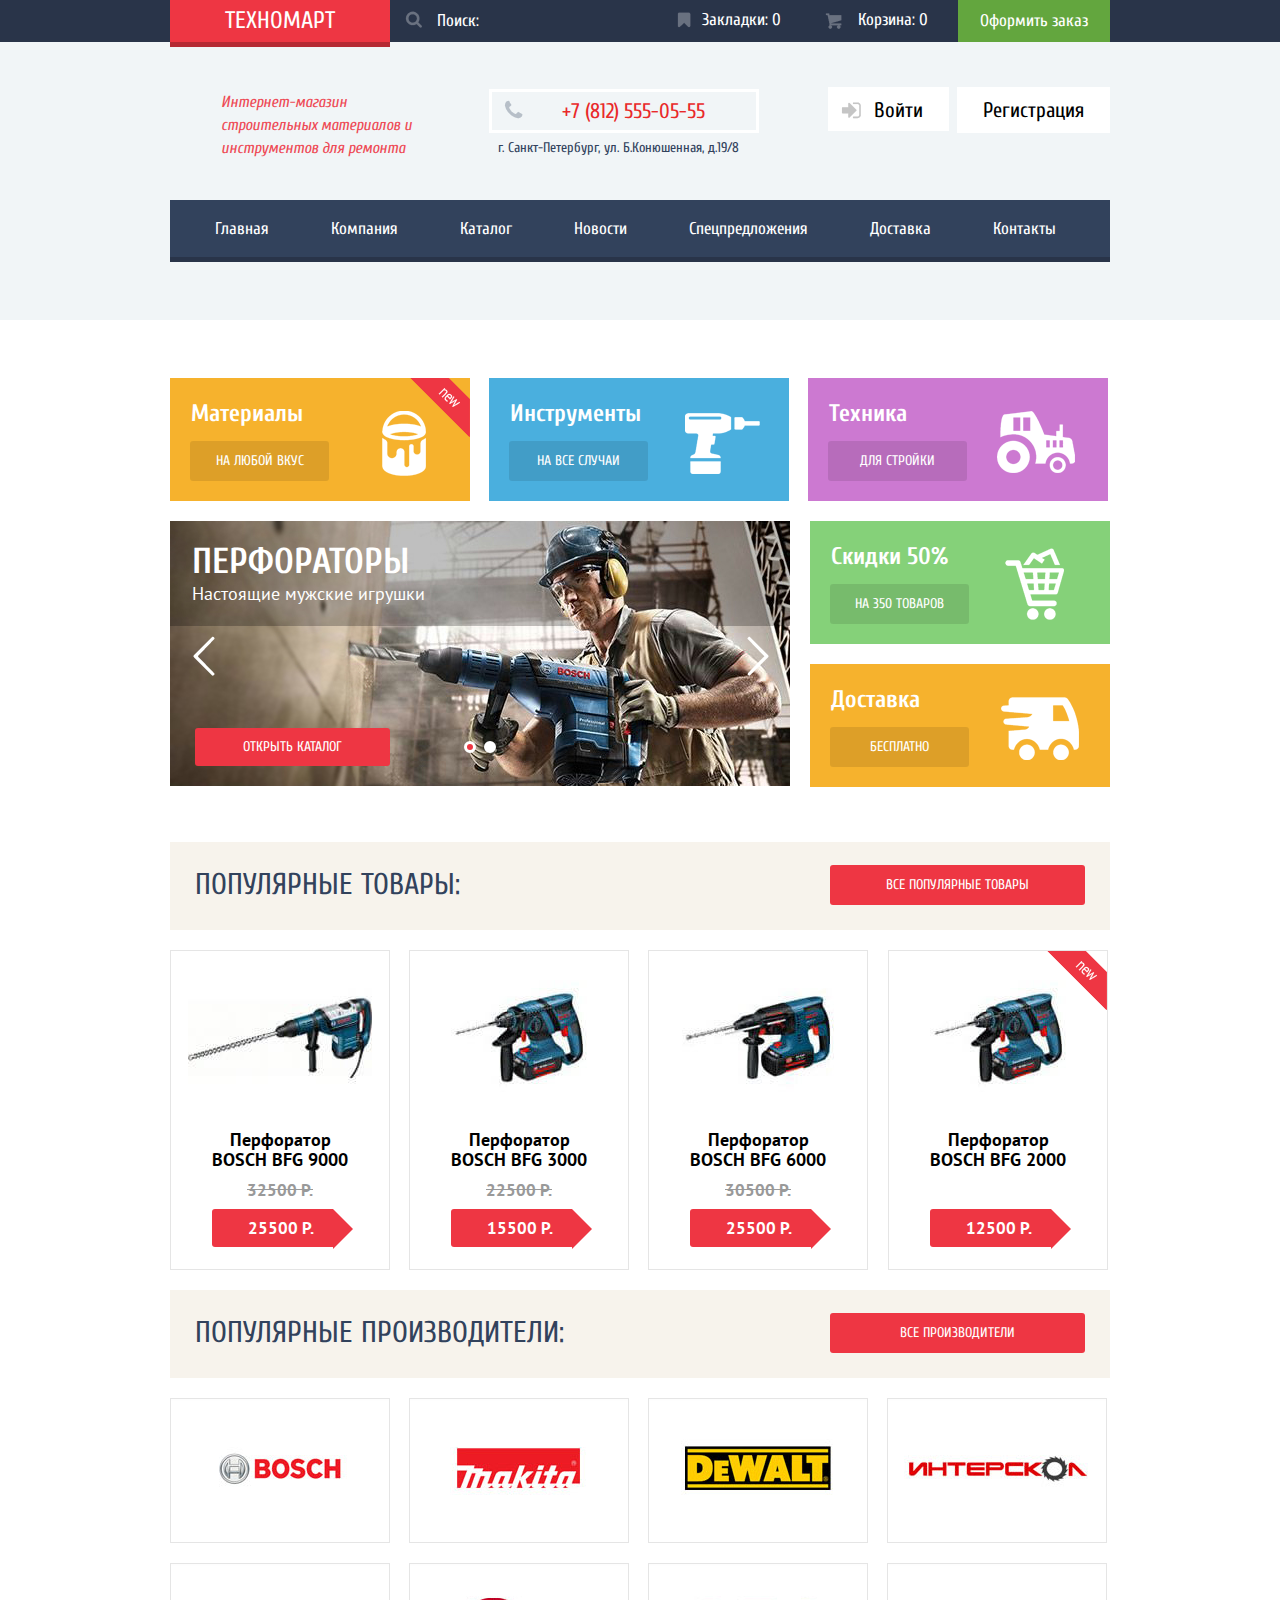
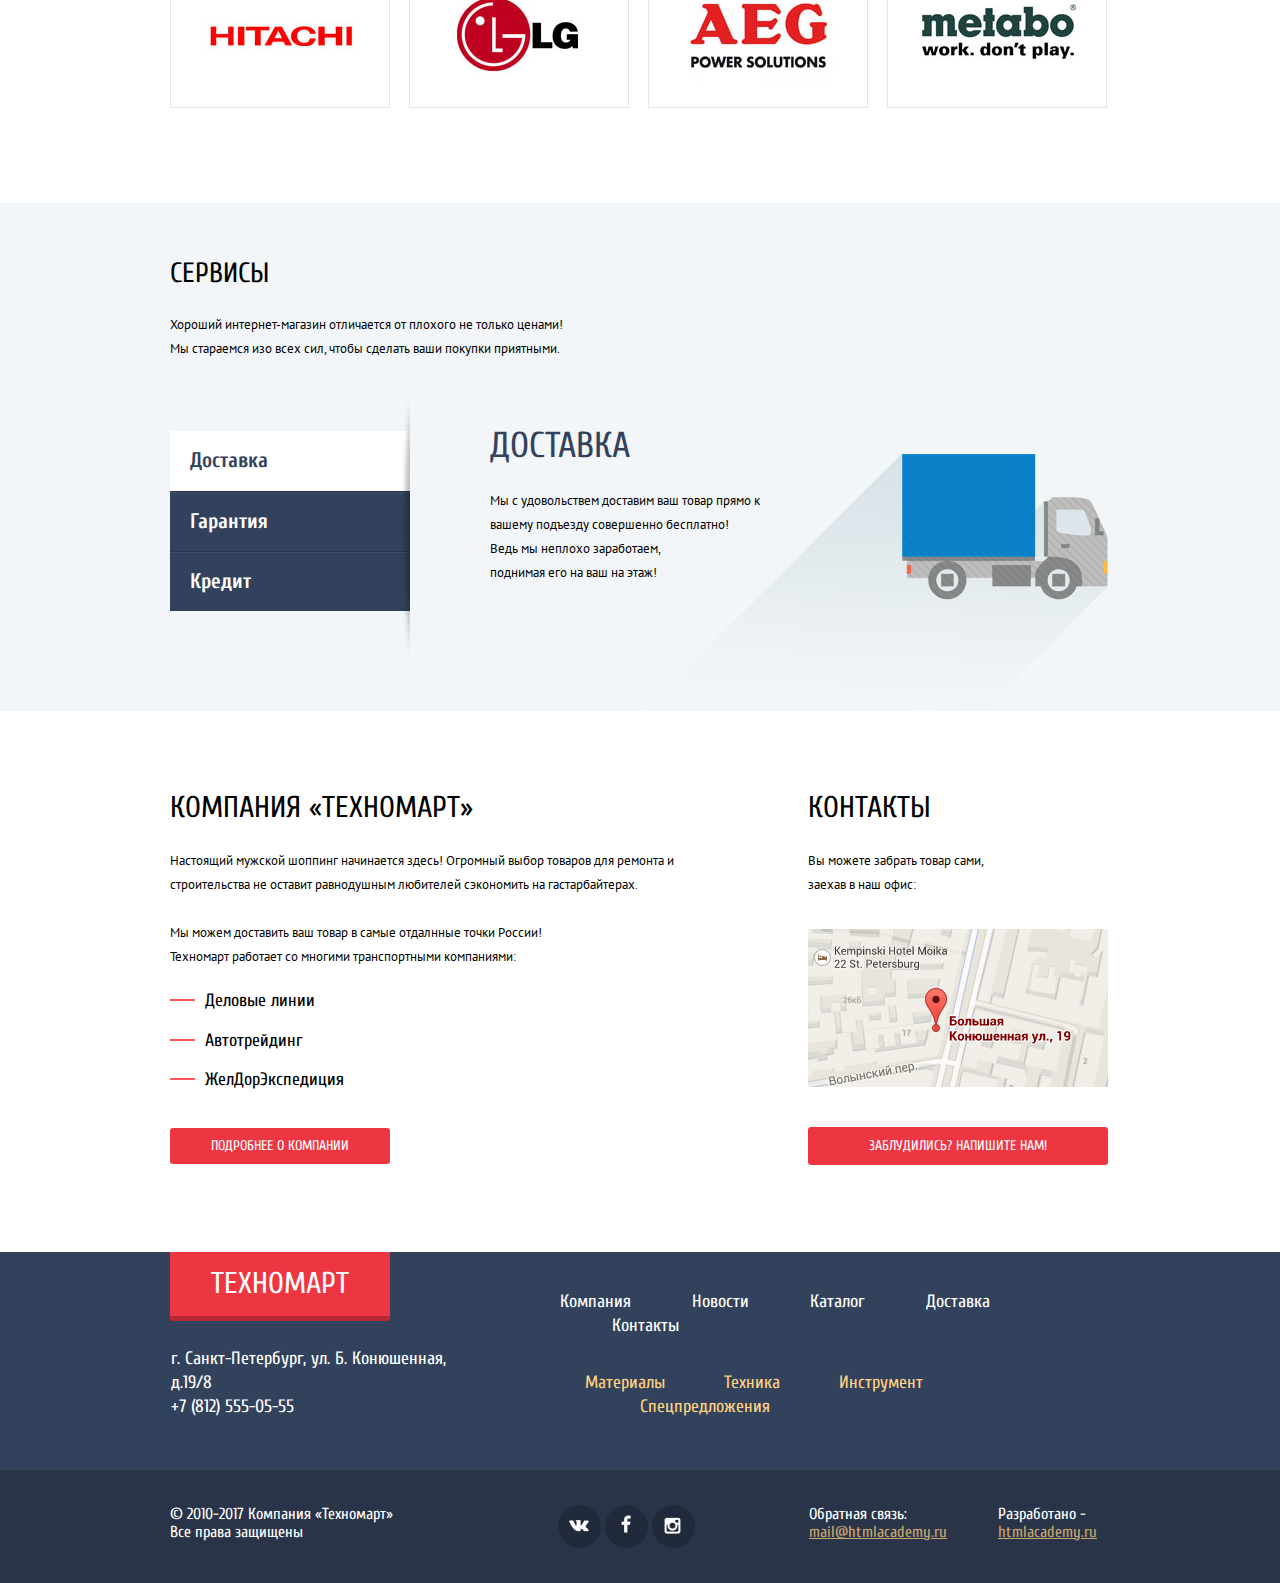
==== commit 53bced05: "final" ====
--- a/index.html
+++ b/index.html
@@ -5,11 +5,7 @@
 	<title>HTML Academy: Техномарт</title>
 	<meta http-equiv="X-UA-Compatible" content="IE=Edge">
 	<link href="https://fonts.googleapis.com/css?family=Cuprum:400,400i%7CPT+Sans:400,700&amp;subset=cyrillic" rel="stylesheet">	
-<<<<<<< HEAD
-	<link href="css/style.min.css" rel="stylesheet">	
-=======
-	<link href="css/style.css" rel="stylesheet">	
->>>>>>> refs/remotes/128374-technomart/master
+	<link href="css/style.min.css" rel="stylesheet">		
 	<link href="css/normalize.min.css" rel="stylesheet">
 </head>
 <body>
@@ -350,15 +346,11 @@
 					<input type="text" id="email-popup-email" placeholder="Для отправки ответа">
 				</label>
 
-<<<<<<< HEAD
+
 				<label for="email-popup-letter">
 					<span>Текст письма:</span>
 					<textarea id="email-popup-letter" placeholder="В свободной форме" rows="6"></textarea>
-				</label>
-=======
-				<span>Текст письма:</span>
-				<textarea id="email-popup-letter" placeholder="В свободной форме" rows="6"></textarea>
->>>>>>> refs/remotes/128374-technomart/master
+				</label>				
 			</div>
 
 			<div class="email-popup-submit">
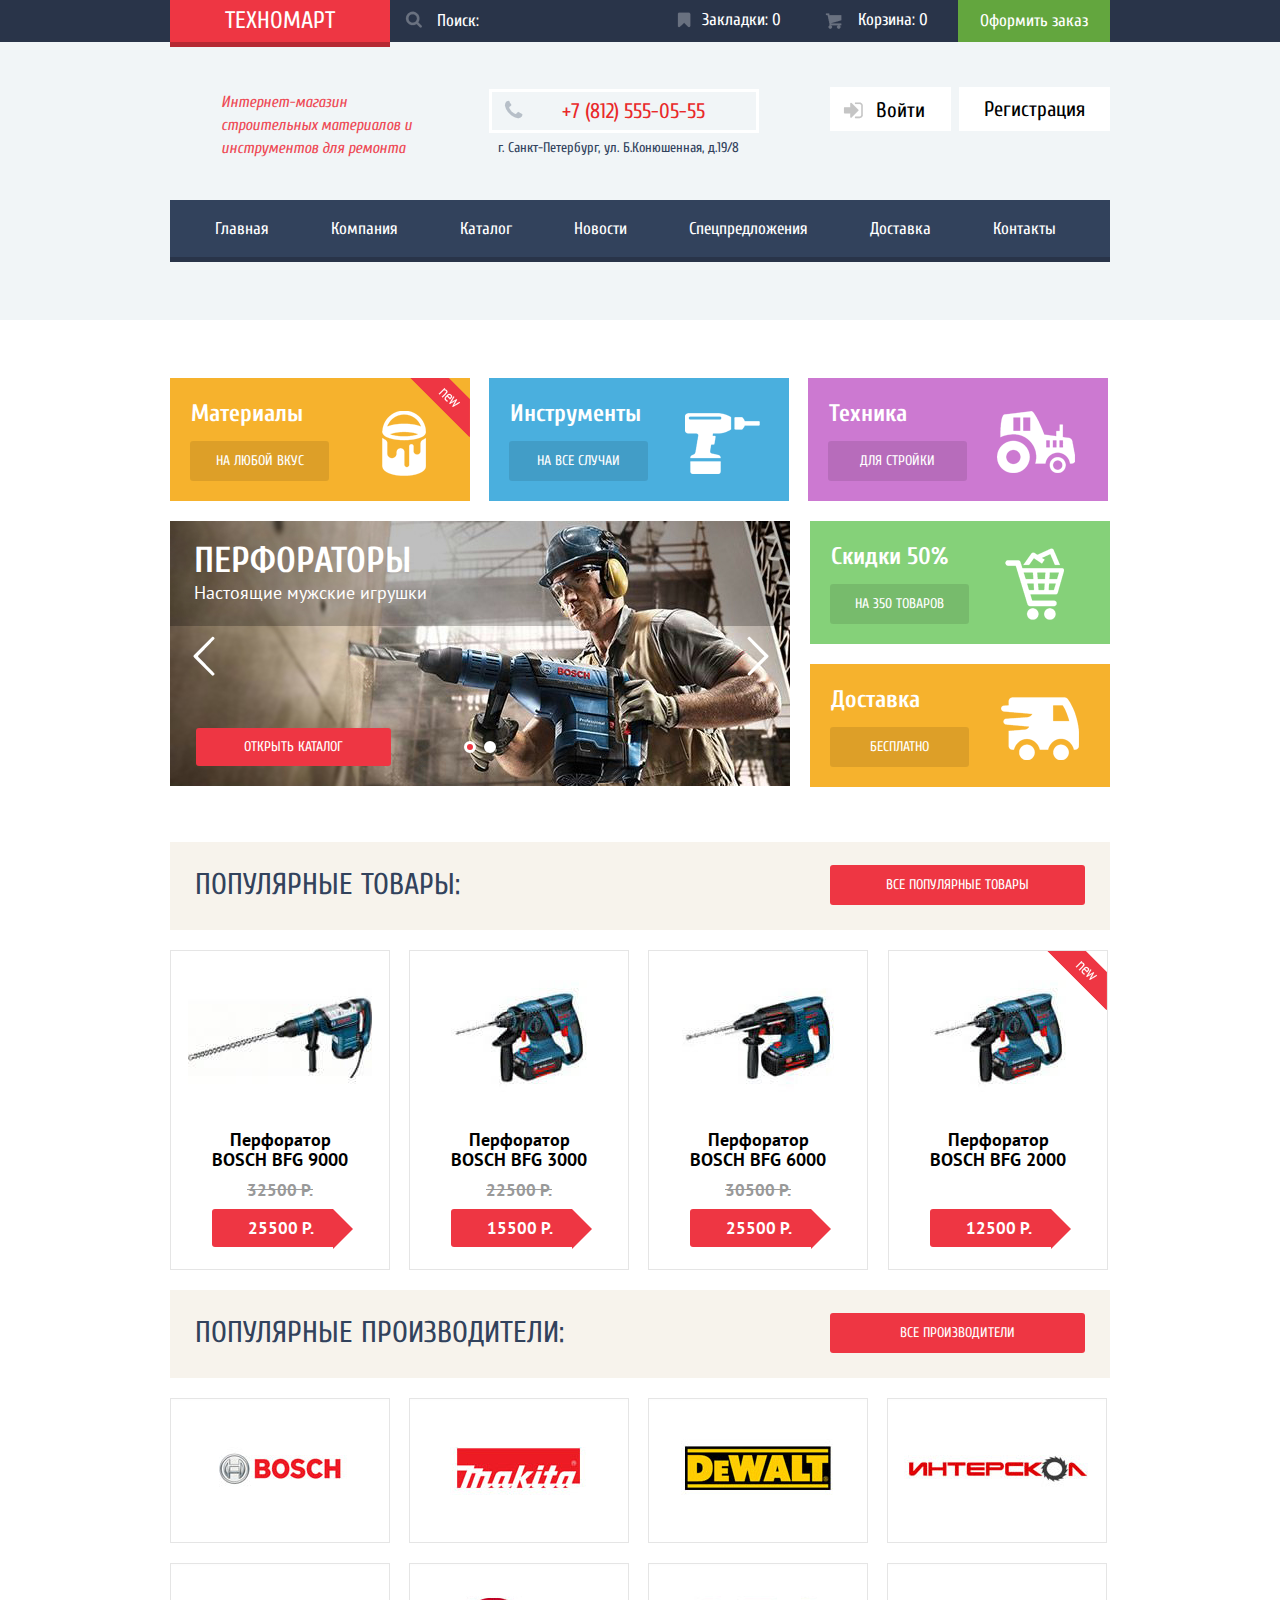
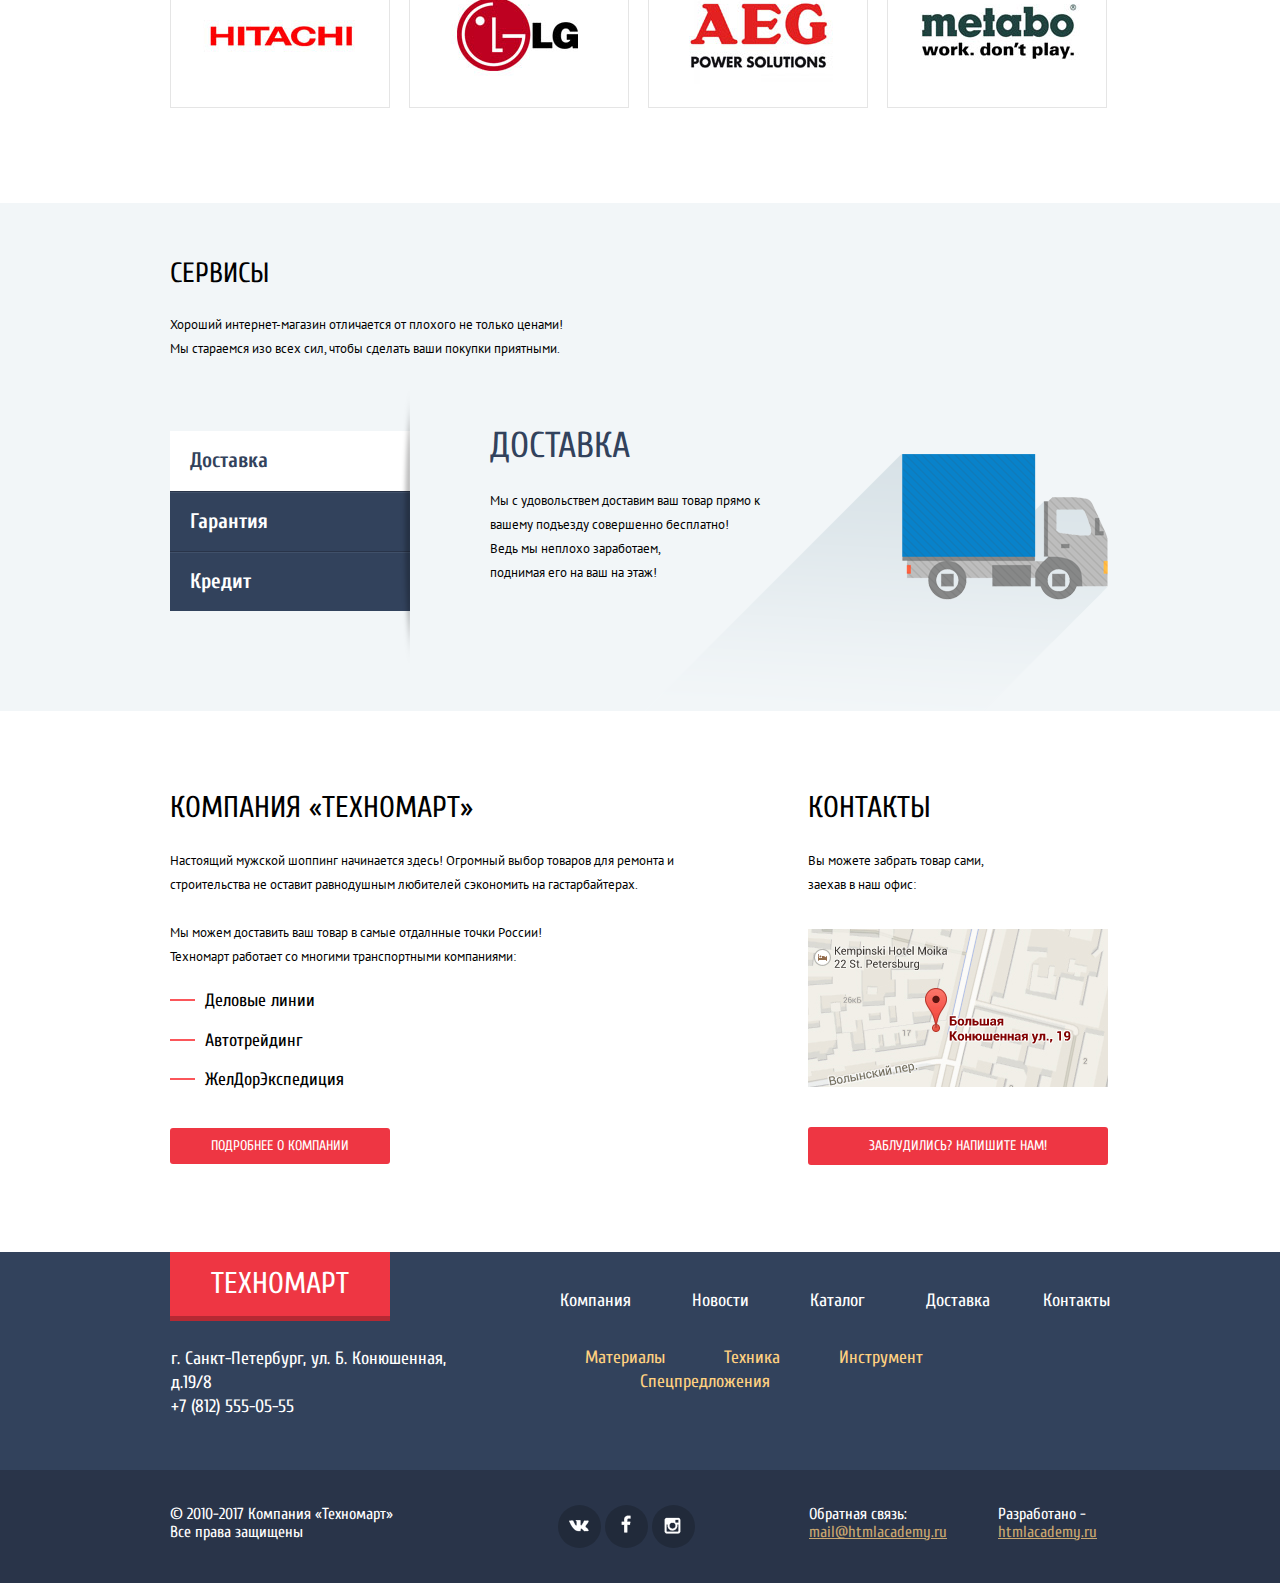
==== commit b3c1dc80: "f" ====
--- a/index.html
+++ b/index.html
@@ -365,6 +365,6 @@
 		<iframe src="https://www.google.com/maps/embed?pb=!1m18!1m12!1m3!1d999.2970419182997!2d30.3220211441057!3d59.938877484047545!2m3!1f0!2f0!3f0!3m2!1i1024!2i768!4f13.1!3m3!1m2!1s0x4696310fca5ba729%3A0xea9c53d4493c879f!2z0JHQvtC70YzRiNCw0Y8g0JrQvtC90Y7RiNC10L3QvdCw0Y8g0YPQuy4sIDE5LCDQodCw0L3QutGCLdCf0LXRgtC10YDQsdGD0YDQsywgMTkxMTg2!5e0!3m2!1sru!2sru!4v1485281200649" allowfullscreen></iframe>
 	</div>
 
-	<script src="js/script.js"></script>
+	<script src="js/script.min.js"></script>
 </body>
 </html>--- a/css/style.min.css
+++ b/css/style.min.css
@@ -1 +1 @@
-.btn,body{font-size:14px;font-weight:400;line-height:18px;font-family:Cuprum,Arial,sans-serif}.clearfix,.clearfix:after{content:"";display:table}.btn,.header,.menu-top-search-box,body{font-family:Cuprum,Arial,sans-serif}.btn,.menu-top-basket,.menu-top-bookmarks,.menu-top-order{text-decoration:none;text-align:center}.btn,.main-promo-btn,.main-slide-slides-title{text-transform:uppercase}body{color:#000;margin:0;padding:0;-webkit-font-smoothing:antialiased;-moz-osx-font-smoothing:grayscale}.btn{background-color:#ee3643;color:#fff;cursor:pointer}.btn:hover{background-color:#ca2c37}.btn:active{background-color:#ba2732;color:#f7eaeb}.clearfix:after{clear:both}.header{width:100%;font-size:17px}.header-menu-top{min-height:42px;background-color:#293449}.menu-top-wrapper{width:940px;margin:0 auto;padding:0 10px}.menu-top-logo{width:220px;padding:9px 0;float:left;font-size:24px;line-height:24px;box-shadow:0 5px 0 0 #b52933}.menu-top-logo:active{box-shadow:0 5px 0 0 #8e1e26}.menu-top-search{position:relative;display:inline-block;vertical-align:baseline;width:268px;box-sizing:border-box;color:#fff}.menu-top-search-box{padding:11px 0 11px 49px;width:100%;border:none;background-color:transparent;font-size:17px;line-height:18px}.menu-top-search label{position:absolute;top:12px;left:47px;background-color:transparent}.menu-top-icon-search{position:absolute;top:11px;left:15px;padding:0;width:20px;height:20px;vertical-align:middle;border:0;background:url(../img/sprite.png) -166px -84px no-repeat}.menu-top-basket:before,.menu-top-bookmarks:before{height:16px;content:""}.menu-top-search-box label,.menu-top-search-box:hover{background-color:#212a3a}.menu-top-search-box:active{background-color:#293449}.menu-top-search-box:focus{background-color:#fff}.menu-top-search-box:focus~label{display:none}.menu-top-search-box:hover~button{background:url(../img/sprite.png) -5px -165px no-repeat}.menu-top-search-box:focus~button{background:url(../img/sprite.png) -167px -111px no-repeat}.menu-top-bookmarks{padding:10px 32px 11px 40px;position:relative;color:#fff}.menu-top-bookmarks:before{position:absolute;left:15px;top:12px;width:14px;background:url(../img/sprite.png) -116px -31px no-repeat}.menu-top-basket:hover,.menu-top-bookmarks:hover{background-color:#212a3a}.menu-top-bookmarks:hover:before{background:url(../img/sprite.png) -140px -31px no-repeat}.menu-top-basket{position:relative;padding:10px 30px 11px 41px;color:#fff}.menu-top-basket:before{position:absolute;left:8px;top:13px;width:17px;background:url(../img/sprite.png) -116px -5px no-repeat}.menu-top-basket:hover:before{background:url(../img/sprite.png) -143px -5px no-repeat}.menu-top-basket:active,.menu-top-bookmarks:active{background-color:#161d29;color:#babbbd;opacity:.3}.menu-bottom-middle{padding:45px 0;width:100%}.menu-bottom-middle-advertising{float:left;width:205px;margin:4px 51px;color:#ee4a55;font-style:italic;font-size:16px;line-height:23px}.menu-bottom-middle-contacts{float:left;width:270px;position:relative;margin:2px 0 0 12px}.bottom-middle-contacts-phone{font-size:21px;line-height:18px;text-align:center;color:#e9292a;border:3px solid #fff;padding:10px 15px 10px 34px;margin:0}.bottom-middle-contacts-phone:before{content:"";position:absolute;width:19px;height:19px;left:15px;top:11px;background:url(../img/sprite.png) -170px -5px no-repeat #f1f5f7}.bottom-middle-contacts-addr{font-size:14px;line-height:24px;color:#32425c;margin:0;padding:3px 0 0 9px}.menu-top-order{float:right;background-color:#63a63e;padding:12px 22px;line-height:18px;color:#fff}.menu-top-order:hover{background-color:#5fbb2d}.menu-top-order:active{background-color:#518534;color:#b1c5a8}.bottom-middle-account-logon,.bottom-middle-account-registration{color:#000;display:inline-block;vertical-align:top;text-decoration:none}.header-menu-bottom{background-color:#f1f5f7}.menu-bottom-wrapper{width:940px;margin:0 auto;padding:0 10px;min-height:278px}.menu-bottom-middle-account{float:right;position:relative;font-size:21px;line-height:18px}.bottom-middle-account-logon{margin:0 3px 0 0;padding:14px 26px 12px 46px;background:#fff}.bottom-middle-account-logon:before{content:"";position:absolute;width:20px;height:17px;left:13px;top:15px;background:url(../img/sprite.png) -136px -105px no-repeat #fff}.bottom-middle-account-logon:hover:before{background:url(../img/sprite.png) -25px -132px no-repeat #fff}.bottom-middle-account-logon:active:before{background:url(../img/sprite.png) -136px -105px no-repeat #fff}.bottom-middle-account-registration{background:#fff;padding:14px 26px}.bottom-middle-account-logon:hover,.bottom-middle-account-registration:hover{color:#ee3643}.bottom-middle-account-logon:active,.bottom-middle-account-registration:active{color:#cacaca}.menu-bottom-nav{background-color:#32425c;border-bottom:5px solid #293449;margin:-9px 0 0}.menu-bottom-nav ul{font-size:0;padding:0;text-align:center}.menu-bottom-nav li{display:inline-block;vertical-align:top;min-width:110px}.menu-bottom-nav li:first-child{padding-left:10px}.menu-bottom-nav li:last-child{padding-right:20px}.menu-bottom-nav-link{display:block;padding:20px 31px;font-size:17px;line-height:17px;color:#fff;text-decoration:none;text-align:center}.menu-bottom-nav li:hover{background-color:#293449}.menu-bottom-nav li:active{background-color:#1d2739;color:#93969c}.menu-bottom-nav-link:active{color:#93969c}.menu-top-basket-catalog{position:relative;padding:13px 28px 11px 47px}.menu-top-basket-catalog:before{content:"";position:absolute;left:14px;top:15px;width:17px;height:16px;background:url(../img/sprite.png) -116px -5px no-repeat #ee3643}.menu-top-basket-catalog:hover:before{background:url(../img/sprite.png) -143px -5px no-repeat #ee3643}.menu-top-basket-catalog:active:before{background:url(../img/sprite.png) -116px -5px no-repeat #ee3643}.menu-top-bookmarks-full{padding:10px 32px 11px 42px}.menu-top-basket-full{background-color:#ee3643;margin:0 0 0 -7px;color:#fff;text-decoration:none;text-align:center}.menu-top-basket-full:active{color:#babbbd}.menu-top-order-full{padding:12px 20px}.menu-middle-account{float:right}.menu-middle-account-icon{float:left;position:relative;margin:0;padding:14px 68px 15px 45px;font-size:21px;line-height:18px;color:#000;text-decoration:none;background-color:#fff}.menu-middle-account-icon:before{content:"";position:absolute;width:27px;height:17px;top:14px;left:11px;background:url(../img/sprite.png) -53px -165px no-repeat #fff}.menu-middle-account-logout{float:left;position:relative}.menu-middle-icon-logout,.menu-middle-icon-logout:active,.menu-middle-icon-logout:hover{position:absolute;right:11px;width:20px;height:18px;content:""}.menu-middle-icon-logout{top:13px;background:url(../img/sprite.png) -56px -130px no-repeat #FFF}.menu-middle-icon-logout:hover{top:15px;background:url(../img/sprite.png) -5px -5px no-repeat #FFF}.menu-middle-icon-logout:active{top:13px;background:url(../img/sprite.png) -56px -130px no-repeat #FFF}.menu-middle-account-icon:hover:before{background:url(../img/sprite.png) -83px -165px no-repeat #fff}.menu-middle-account-icon:active:before{background:url(../img/sprite.png) -53px -165px no-repeat #fff}.menu-middle-account-icon:active{color:#cacaca}.menu-middle-account-link{padding:5px 0 0 15px;clear:both}.menu-middle-link{font-size:16px;line-height:18px;color:#32425c;text-decoration:underline}.menu-middle-link:hover{color:#ee3643}.menu-middle-link:active{color:#cacaca}.menu-middle-account-dot{width:5px;height:5px;margin:0 9px 2px 10px;background-color:#32425c;border-radius:50%;display:inline-block;vertical-align:baseline}.main{width:100%;margin:0 auto}.main-wrapper{width:940px;margin:0 auto;padding:0 10px}.main-promo-items{position:relative;font-size:0;margin:58px 0 35px}.main-promo-item{display:inline-block;vertical-align:top;width:260px;height:83px;margin:0 0 20px 19px;padding:20px}.main-promo-item:first-child{margin-left:0}.main-promo-item span{display:block;font-size:24px;font-weight:700;line-height:30px;color:#fff;margin:1px 0 12px 1px}.main-promo-btn{display:inline-block;vertical-align:baseline;width:135px;font-size:14px;color:#fff;text-decoration:none;text-align:center;padding:11px 2px;background-color:rgba(0,0,0,.1);border-radius:3px}.main-promo-btn:hover{background-color:rgba(0,0,0,.2)}.main-promo-btn:active{background-color:rgba(0,0,0,.3)}.main-promo-item-material{position:relative;background-color:#f6b22d;background-image:url(../img/bin.png);background-repeat:no-repeat;background-position:83% 57%}.main-promo-item-material:after{content:"";position:absolute;width:60px;height:59px;top:0;right:0;background:url(../img/new-flag.png) no-repeat}.main-promo-item-delivery,.main-promo-item-discount,.main-promo-item-equipment,.main-promo-item-instruments{background-repeat:no-repeat;position:relative}.main-promo-item-instruments{background-color:#4aafde;background-image:url(../img/drill.png);background-position:87% 57%}.main-promo-item-equipment{background-color:#cc79d1;background-image:url(../img/tractor.png);background-position:85% 54%}.main-promo-item-discount{float:right;background-color:#85d179;background-image:url(../img/pushcart.png);background-position:81% 52%}.main-promo-item-delivery{float:right;background-color:#f6b22d;background-image:url(../img/car.png);background-position:86% 55%}.main-slider-wrapper{position:relative;box-sizing:border-box}.main-slider-slide{position:relative;width:620px;float:left}.main-slider-slide input{display:none}.main-slide-control{position:absolute;width:100%;z-index:100;top:115px}.main-slide-label-next{float:right;margin:0 21px 0 0;background:url(../img/sprite.png) -166px -34px no-repeat;width:22px;height:40px;cursor:pointer}.main-slide-label-prev{float:left;margin-left:23px;background:url(../img/sprite.png) -104px -92px no-repeat;height:40px;width:22px;cursor:pointer}.main-slide-control .main-slide-label-next:hover,.main-slide-control .main-slide-label-prev:hover{opacity:.7}#main-slide-sw-next:checked~.main-slide-circle .main-slide-circle-next,#main-slide-sw-prev:checked~.main-slide-circle .main-slide-circle-prev{background-color:#ee3643}#main-slide-sw-next:checked~.main-slide-inside .main-slide-slides{transform:translate(-620px);-webkit-transform:translate(-620px);-moz-transform:translate(-620px);-ms-transform:translate(-620px);-o-transform:translate(-620px)}#main-slide-sw-prev:checked~.main-slide-inside .main-slide-slides{transform:translate(0);-webkit-transform:translate(0);-moz-transform:translate(0);-ms-transform:translate(0);-o-transform:translate(0)}.main-slide-circle{position:absolute;bottom:24px;left:290px;z-index:100}.main-slide-circle label{display:inline-block;vertical-align:baseline;margin:0 4px;width:6px;height:6px;border-radius:50%;background-color:#fff;border:3px solid #fff}.main-slide-inside{overflow:hidden}.main-slide-slides{width:9999px}.main-slide-slides-content{float:left;width:620px;height:265px}.main-slide-slides-content:nth-child(1){background:url(../img/slider-1.jpg) no-repeat #fff}.main-slide-slides-content:nth-child(2){background:url(../img/slider-2.jpg) no-repeat #fff}.main-slide-slides-title{min-height:105px;font-size:36px;line-height:30px;font-weight:700;color:#fff}.main-title-text{padding:26px 0 0 22px}.main-title-text p{font-size:18px;line-height:24px;font-weight:400;font-family:"PT Sans",Arial,sans-serif;text-transform:none;margin:5px 0 0}.main-slide-btn{margin:102px 0 0 25px;padding:10px 48px;border-radius:3px;float:left}.main-section-header{background-color:#f7f3ec;margin:0 0 20px;width:100%}.main-section-header h2{float:left;color:#32425c;font-size:30px;font-weight:400;line-height:30px;text-transform:uppercase;margin:28px 0 30px 25px;border-radius:3px}.main-section-btn{float:right;padding:11px 0;margin:23px 25px;width:255px;border-radius:3px}.main-products{margin:0 0 2px}.main-products-catalog{font-size:0;margin:0}.main-products-catalog-item{font-size:18px;font-weight:700;font-family:"Pt Sans",Arial,sans-serif;line-height:20px;text-align:center;width:220px;height:320px;position:relative;display:inline-block;margin:0 19px 18px 0;vertical-align:top;border:1px solid #e5e5e5;box-sizing:border-box}.main-products-catalog-item img{padding:5px 0 0}.main-catalog-item-last{margin:0 0 0 20px}.main-products-catalog-item:nth-child(3n){margin:0}.main-products-catalog-item:hover{box-shadow:0 0 10px 5px rgba(0,0,0,.2)}.main-products-item-new:before{content:"";position:absolute;width:60px;height:59px;top:0;right:0;background:url(../img/new-flag.png) no-repeat}.main-products-item-link{display:block;color:#000;text-decoration:none;text-align:center;margin:6px auto;width:160px}.main-products-old-price{font-size:17px;color:#999;display:block;margin:10px 0 0}.main-products-new-price{position:absolute;left:41px;bottom:22px;padding:10px 36px;background-color:#ee3643;border-radius:3px;font-size:17px;line-height:18px;color:#fff;text-decoration:none}.main-products-new-price:after{content:"";position:absolute;top:0;right:-23px;border:20px solid #fff;border-left-color:#EE3643}.main-products-new-price:hover{cursor:pointer}.main-products-catalog-item .main-products-item-menu{position:absolute;top:0;left:0;width:220px;height:88px;padding:40px 0;z-index:10;background-color:rgba(255,255,255,.9)}.main-products-item-menu{display:none}.main-products-catalog-item:hover .main-products-item-menu{display:block}.main-products-item-bookmark,.main-products-item-buy{display:block;width:130px;margin:0 auto 7px;padding:7px 0;background-color:#63a63e;color:#fff;font-size:14px;font-weight:400;line-height:18px;font-family:Cuprum,Arial,sans-serif;text-transform:uppercase;text-decoration:none;border-radius:3px;border:3px solid #63a63e;border-bottom:3px solid #367315}.menu-products-buy-basket:before{content:"";position:absolute;left:56px;top:48px;width:17px;height:16px;background:url(../img/sprite.png) -116px -5px no-repeat #63a63e}.menu-products-buy-basket:hover:before{background:url(../img/sprite.png) -143px -5px no-repeat}.main-products-item-buy:hover{background-color:#5fbb2d;border:3px solid #5fbb2d;border-bottom:3px solid #367315}.main-products-item-buy:active{background-color:#518534;border:3px solid #518534}.main-products-item-bookmark{background:0 0;border:3px solid #63a63e;color:#32425c}.main-products-item-bookmark:hover{border:3px solid #32425c}.main-products-item-bookmark:active{border:3px solid #c1c6ce;color:#c1c6ce}.main-vendors{margin:0 0 75px}.main-vendors-list{font-size:0}.main-vendors-link{width:220px;height:145px;margin:0 19px 20px 0;border:1px solid #e5e5e5;box-sizing:border-box;display:inline-block;vertical-align:top}.main-vendors-link:nth-child(4n){margin-right:0}.main-vendors-link:hover{border:none;box-shadow:0 10px 25px rgba(41,52,73,.5)}.main-vendors-link:active{opacity:.3;border:none;box-shadow:0 4px 10px 0 rgba(41,52,73,.5)}.main-slider{margin:0 0 70px;background-color:#f2f6f8;width:100%}.main-slider-wrapper-bottom{width:940px;margin:0 auto;padding:0 10px;background-color:#f2f6f8}.main-slider-wrapper-header{font-weight:400;line-height:24px;padding:58px 0 0;text-transform:uppercase;margin:0 0 28px}.main-slider-wrapper-info{font-size:13px;font-family:"Pt Sans",Arial,sans-serif;line-height:24px;margin:0;width:400px}.main-slider-wrapper-block{position:relative;display:block;overflow:hidden}.main-slider-wrapper-block .main-slider-wrapper-block-text{float:left;margin:70px 0 0 80px}.main-slider-wrapper-block input{display:none}.main-slider-wrapper-toggle{float:left;margin:70px 0 100px;padding:0;position:relative;background-color:#32425c}.main-slider-wrapper-credit-box:after,.main-slider-wrapper-delivery-box:after,.main-slider-wrapper-guarantee-box:after,.main-slider-wrapper-toggle:before{content:"";position:absolute}.main-slider-wrapper-toggle:before{background:url(../img/shadow.png) no-repeat;width:10px;height:272px;top:-40px;right:0}.main-slider-wrapper-toggle li{list-style-type:none;border-top:1px solid #405069;border-bottom:1px solid #293449}.main-slider-wrapper-toggle li:first-child{border-top:none}.main-slider-wrapper-toggle li:last-child{border-bottom:none}.main-slider-wrapper-toggle label{width:220px;padding:13px 0 15px 20px;display:block;font-size:21px;line-height:30px;font-weight:700;color:#fff}.main-aboutus-h2,.main-calalog-header{font-weight:400;text-transform:uppercase}.main-slider-wrapper-block-title{margin:0 0 28px;display:block;font-size:36px;line-height:30px;text-transform:uppercase;color:#32425c}.delivery-additional-text,.main-slider-wrapper-block-text p{margin:0;padding:0;font-family:"PT Sans",Arial,sans-serif}.main-slider-wrapper-block-text p{font-size:13px;line-height:24px}.delivery-additional-text{width:190px;font-size:14px;line-height:24px}.main-slider-wrapper-delivery-box .main-slider-wrapper-block-text{width:275px}.main-slider-wrapper-guarantee-box .main-slider-wrapper-block-text{width:356px}.main-slider-wrapper-delivery-box:after{background:url(../img/delivery.png) no-repeat;width:468px;height:261px;top:93px;left:50%}.main-slider-wrapper-guarantee-box:after{background:url(../img/guarantee.png) no-repeat;width:398px;height:283px;top:19%;right:0}.main-slider-wrapper-credit-box:after{background:url(../img/credit.png) no-repeat;width:465px;height:285px;top:19%;right:0}.main-slider-wrapper-credit-box,.main-slider-wrapper-delivery-box,.main-slider-wrapper-guarantee-box{display:none}#block-1:checked~.main-slider-wrapper-delivery-box,#block-2:checked~.main-slider-wrapper-guarantee-box,#block-3:checked~.main-slider-wrapper-credit-box{display:block}#block-1:checked~.main-slider-wrapper-toggle label[for=block-1],#block-2:checked~.main-slider-wrapper-toggle label[for=block-2],#block-3:checked~.main-slider-wrapper-toggle label[for=block-3]{background-color:#fff;color:#32425c;border-top:1px solid #fff;border-bottom:1px solid #fff}.main-slider-wrapper-toggle .active{background-color:#fff;color:#32425c}.main-slider-wrapper-toggle .active:hover{background-color:#fff}.main-slider-wrapper-toggle label:hover{background-color:#293449}.main-slider-wrapper-send-query{display:block;width:195px;padding:12px 0;margin:30px 0 0;border-radius:3px}.main-aboutus{margin:85px 0 87px}.main-aboutus-wrapper{width:940px;margin:0 auto;padding:0 10px}.main-aboutus-detail{float:left;width:540px}.main-aboutus-h2{margin:0 0 29px;font-size:30px;line-height:24px}.main-aboutus-detail p{margin:0 0 24px;font-family:"PT Sans",Arial,sans-serif;font-size:13px;line-height:24px}.main-aboutus-detail p:nth-child(3n){margin:0}.main-aboutus-detail p::last-of-type{margin:0 0 23px}.main-aboutus-detail ul{font-size:18px;line-height:40px;padding:0 0 0 35px}.main-aboutus-contacts p,.main-breadcrumbs li{font-size:13px;font-family:"PT Sans",Arial,sans-serif}.main-aboutus-detail li{list-style:none;position:relative;margin:0 0 2px}.main-aboutus-detail li:before,.main-breadcrumbs:before{content:"";position:absolute}.main-aboutus-detail li:first-child{margin:-12px 0 0}.main-aboutus-detail li:last-child{margin:-3px 0 2px}.main-aboutus-detail li:before{width:25px;height:2px;background-color:#fb565a;left:-35px;top:18px}.main-aboutus-link{color:#000;text-decoration:none;text-align:center}.main-aboutus-btn{display:block;width:220px;color:#fff;border-radius:3px;padding:9px 0;margin:28px 0 0}.main-aboutus-contacts{width:300px;float:right;margin:0 2px 0 0}.main-aboutus-contacts p{width:185px;margin:0 0 32px;line-height:24px}.main-aboutus-map{display:block;margin:0 0 35px;cursor:pointer}.main-aboutus-email{display:block;border-radius:3px;padding:10px 0}.main-breadcrumbs{padding:0;margin:20px 0 20px 30px;position:relative}.main-breadcrumbs li{display:inline-block;vertical-align:top;line-height:18px;text-decoration:none;text-transform:uppercase;margin:0 23px;position:relative}.main-breadcrumbs a{color:#000;text-decoration:none}.main-breadcrumbs:before{left:-33px;top:3px;width:15px;height:12px;background:url(../img/sprite.png) -25px -105px no-repeat #fff}.main-breadcrumbs li:first-child:after,.main-breadcrumbs li:first-child:before,.main-breadcrumbs li:last-child:before{position:absolute;top:3px;width:8px;height:12px;background:url(../img/sprite.png) -5px -34px no-repeat #fff;content:""}.main-breadcrumbs li:nth-child(2n){margin:0 13px}.main-breadcrumbs li:first-child:before{left:-27px}.main-breadcrumbs li:first-child:after{left:68px}.main-breadcrumbs li:last-child{margin:0 27px}.main-breadcrumbs li:last-child:before{left:-25px}.main-calalog-header{padding:30px 0 30px 26px;background-color:#f2f6f8;font-size:30px;line-height:30px;font-family:Cuprum,Arial,sans-serif;color:#32425c}.main-form-filter{float:left;width:220px;position:relative;font-family:"PT Sans",Arial,sans-serif;text-transform:uppercase}.main-form-filter p{font-size:13px;line-height:18px;background-color:#f7f3ec;padding:9px 17px;margin:0 0 12px;border-radius:3px}.main-form-filter fieldset{border:none;margin:0;padding:0 0 28px;border-bottom:1px solid #e5e5e5}.main-form-filter legend{font-size:17px;line-height:30px;font-weight:700;margin:0;display:block;padding:0 0 15px}.main-form-scale{height:42px;padding:38px 22px 0;margin:0 0 5px;border-radius:3px;background-color:#f7f3ec}.main-form-scale-color{height:2px;background-color:#d7dcde}.main-form-scale-green{width:80%;height:2px;background-color:#52d89c}.main-form-btn-max,.main-form-btn-min{position:absolute;width:6px;height:6px;background-color:#ababab;box-shadow:0 2px 1px 0 #d4d1cb;top:122px;cursor:pointer}.main-form-btn-min{border:8px solid #fff;border-radius:50%;left:17px}.main-form-btn-max{border:8px solid #fff;border-radius:50%;left:157px}.main-form-price{font-size:0}.main-form-price-max,.main-form-price-min{width:94px;font-size:17px;background-color:#f7f3ec;border:none;padding:11px 0;line-height:18px;font-family:"PT Sans",Arial,sans-serif;text-align:center;box-sizing:border-box}.main-form-price-min{border-radius:3px;margin:0 13px 0 0}.main-form-price-max{border-radius:3px;margin:0 0 0 12px}.main-form-price span{font-size:16px;line-height:18px;font-family:"PT Sans",Arial,sans-serif}.main-form-filter fieldset:not(:first-of-type){margin:14px 0 0;padding:0}.main-form-filter label{font-size:15px;line-height:20px;font-family:"PT Sans",Arial,sans-serif}.main-form-filter input[type=checkbox]{display:none}.main-form-filter input[type=checkbox]~label{position:relative;display:block;padding:0 0 20px 33px}.main-form-filter input[type=checkbox]~label:before{content:"";position:absolute;width:23px;height:23px;left:0;background:url(../img/sprite.png) -5px -57px no-repeat #fff}.main-form-filter input[type=checkbox]~label:hover:before{content:"";position:absolute;width:23px;height:23px;left:0;background:url(../img/spritesheet.png) -42px -38px no-repeat #fff;cursor:pointer}.main-form-filter input[type=checkbox]:checked+label:before{width:27px;height:23px;background:url(../img/sprite.png) -39px -57px no-repeat #fff}.main-form-filter input[type=checkbox]:checked+label:hover:before{width:27px;height:23px;background:url(../img/spritesheet.png) -6px -38px no-repeat #fff;cursor:pointer}.main-form-filter input[type=radio]{display:none}.main-form-filter input[type=radio]~label{position:relative;display:block;padding:0 0 20px 32px}.main-form-filter input[type=radio]~label:before{content:"";position:absolute;width:25px;height:25px;left:0;background:url(../img/sprite.png) -75px -57px no-repeat #fff}.main-form-filter input[type=radio]~label:hover:before{content:"";position:absolute;width:25px;height:25px;left:0;background:url(../img/spritesheet.png) -40px -75px no-repeat #fff;cursor:pointer}.main-form-filter input[type=radio]:checked+label:before{width:25px;height:25px;background:url(../img/sprite.png) -110px -57px no-repeat #fff}.main-form-filter input[type=radio]:checked+label:active:before{width:25px;height:25px;background:url(../img/spritesheet.png) -5px -75px no-repeat #fff;cursor:pointer}.main-form-filter fieldset:last-of-type{padding:0 0 57px;margin:18px 0 0;border:none}.main-form-filter button{font-size:13px;line-height:18px;font-family:"PT Sans",Arial,sans-serif;text-transform:uppercase;background-color:#fff;border:1px solid #e5e5e5;border-radius:3px;padding:10px 38px;cursor:pointer}.menu-catalog-arrow,.menu-catalog-arrow-active,.menu-catalog-arrow:hover{border-left:5px solid transparent;border-right:5px solid transparent}.main-catalog{float:right;width:700px;font-size:0}.main-catalog-menu,.main-catalog-menu-sort,.main-catalog-paginator{font-size:13px;line-height:18px;font-family:"PT Sans",Arial,sans-serif}.main-catalog-menu{text-transform:uppercase;background-color:#f7f3ec;padding:10px 13px;margin:0 0 19px}.main-catalog-menu-sort{font-weight:700;margin:0 0 0 4px}.main-catalog-menu-header{float:right;position:relative;margin:0;padding:0 0 0 115px}.main-catalog-menu-header a{color:#c7c7c7;border-bottom:1px dotted #ee3643;text-decoration:none}.main-catalog-menu-header a:hover{color:#000;border-bottom:1px solid #ee3643}.main-catalog-menu-active{color:#ee3643}.main-catalog-menu-active:hover{color:#000;border-bottom:1px solid #ee3643;cursor:pointer}.main-catalog-menu-header li{display:inline-block;vertical-align:baseline;margin:0 23px}.main-catalog-menu-header li:first-child{margin:0 0 0 25px}.main-catalog-menu-header li:not(:first-of-type){margin:0 0 0 62px}.main-catalog-menu-header li:last-child{margin:0 5px 0 20px}.menu-catalog-arrow{border-top:10px solid #c6c2bd;float:left;margin:0 0 0 21px}.menu-catalog-arrow-active{border-top:10px solid #ee3643;transform:rotate(180deg);-webkit-transform:rotate(180deg);-moz-transform:rotate(180deg);-ms-transform:rotate(180deg);-o-transform:rotate(180deg)}.menu-catalog-arrow:hover{border-top:10px solid #000}.main-catalog-paginator{padding:33px 0 0;text-transform:uppercase}.main-catalog-paginator-active,.main-catalog-paginator-link{padding:8px 14px 10px 16px;margin:0 5px 0 0;border:1px solid #e5e5e5;display:inline-block;vertical-align:baseline;color:#000;text-decoration:none}.main-catalog-paginator-active{background:#ee3643;border-radius:3px}.main-catalog-paginator-link{border-radius:3px}.main-catalog-paginator-next{display:inline-block;vertical-align:baseline;padding:10px 31px;text-decoration:none;color:#000;border:1px solid #e5e5e5;border-radius:3px}.btn-social,.footer-top-addr address,.footer-top-shop-nav li,.footer-top-site-nav li{display:inline-block;vertical-align:top}.main-catalog-paginator-link:hover{border:1px solid #bdc6ca}.main-catalog-paginator-link:active{border:1px solid #ee3643}.main-about-product{background-color:#f2f6f8;margin:60px 0 -1px}.main-about-product-wrapper{width:940px;margin:0 auto;padding:0 10px}.main-about-product-h2{margin:66px 0 28px;font-size:30px;font-weight:400;line-height:24px;text-transform:uppercase;font-family:Cuprum,Arial,sans-serif}.main-about-product-wrapper{font-family:"PT Sans",Arial,sans-serif;font-size:13px;line-height:24px}.main-about-product-wrapper p,.main-about-product-wrapper span{margin:0;padding:0}.main-about-product-wrapper p:last-child{padding:0;margin:0 0 70px}.footer{width:100%;margin:0 auto;color:#fff}.footer-top{background-color:#32425c}.footer-top-wrapper{width:940px;margin:0 auto;padding:0 10px}.footer-top-addr{float:left;position:relative;width:320px}.menu-bottom-logo{width:220px;padding:17px 0;float:left;font-size:30px;line-height:30px;box-shadow:0 5px 0 0 #b52933}.footer-top-addr address{margin:31px 0 51px 1px;padding:0;font-size:18px;line-height:24px;font-style:normal}.footer-top-addr p{margin:0}.footer-top-site-nav{float:right;width:570px}.footer-top-site-nav ul{padding:24px 0 0 20px}.footer-top-site-nav li{list-style:none;padding:0 0 0 57px}.footer-top-site-nav li:first-child{padding:0}.footer-top-site-nav li:last-child{padding:0 0 0 52px}.footer-top-site-nav a{font-size:18px;line-height:24px;color:#fff;text-decoration:none;text-align:center}.footer-top-site-nav a:hover{text-decoration:underline}.footer-top-site-nav a:active{text-decoration:none;color:#a4abb4}.footer-top-shop-nav{float:right;width:540px}.footer-top-shop-nav ul{padding:5px 0 0 15px}.footer-top-shop-nav li{list-style:none;padding:0 0 0 55px}.footer-top-shop-nav li:first-child{padding:0}.footer-top-shop-nav a{font-size:18px;line-height:24px;color:#ffd180;text-decoration:none}.footer-top-shop-nav a:hover{text-decoration:underline}.footer-top-shop-nav a:active{text-decoration:none;color:#ad956f}.footer-bottom{background-color:#293449}.footer-bottom-wrapper{width:940px;margin:0 auto;padding:35px 10px}.footer-bottom-copyright{float:left;width:230px;margin:0 30px 0 0;font-size:16px;line-height:18px}.footer-bottom-social{float:left;width:160px;margin:0 0 0 128px}.btn-social{width:43px;height:43px;background-color:#212a3a;border-radius:50%;margin:0}.btn-social-vk{background:url(../img/sprite.png) -102px -150px no-repeat #212a3a}.btn-social-fb{background:url(../img/icon-fb.png) 16px 10px no-repeat #212a3a}.btn-social-ig{background:url(../img/icon-ig.png) 12px 12px no-repeat #212a3a}.btn-social-fb:hover,.btn-social-ig:hover,.btn-social-vk:hover{background-color:#ee3643}.footer-bottom-feedback{float:left;width:140px;margin:0 0 0 91px;font-size:16px;line-height:18px}.footer-bottom-designed{float:right;width:110px;margin:0 2px 0 0;font-size:16px;line-height:18px}.footer-bottom-designed a,.footer-bottom-feedback a{color:#c9a76f}.footer-bottom-designed a:hover,.footer-bottom-feedback a:hover{color:#ffd180;text-decoration:underline}.footer-bottom-designed a:focus,.footer-bottom-feedback a:focus{color:#d13644;text-decoration:none}.modal-email-popup{display:none;width:620px;position:fixed;top:36%;background-color:#fff;border-top:7px solid #ee3643;box-shadow:0 30px 50px rgba(0,0,0,.7);font-size:18px;line-height:18px;color:#000;z-index:300;left:0;right:0;margin:auto}.modal-email-popup-close{border:none;cursor:pointer;float:right;margin:10px;width:21px;height:21px;background:url(../img/cross.png) no-repeat #fff}.email-popup-form-top{margin:20px 80px 0}.modal-email-popup label{float:left}.modal-email-popup label:nth-child(2n){float:right;margin:0;padding:0}.modal-email-popup label:last-child{margin:35px 0 0}.modal-email-popup span{display:block;margin:0 0 13px;font-size:18px}.modal-email-popup input[type=text],.modal-email-popup textarea{font-size:13px;font-family:"PT Sans",Arial,sans-serif;color:#999;line-height:18px}.modal-email-popup input[type=text]{padding:9px 49px 9px 15px;border:2px solid #d7dcde;border-radius:3px}.modal-email-popup textarea{margin:0 0 40px;padding:8px 0 0 12px;border:2px solid #d7dcde;resize:none;box-sizing:border-box;width:460px}.email-popup-submit{padding:33px 0;background-color:#f1f1f1}.email-popup-submit .btn{margin:0 14%;border:none;border-radius:3px;padding:2% 32%}.modal-map-popup{display:none}.modal-map-popup,iframe{width:940px;height:450px;position:fixed;top:19%;box-shadow:0 1px 10px rgba(0,0,0,.7);z-index:300;border:none;cursor:pointer;left:0;right:0;margin:auto}.modal-close-add-product,.modal-popup-close-map{border:none;cursor:pointer;float:right;width:21px;height:21px}.modal-popup-close-map{margin:-30px 0;background:url(../img/cross.png) no-repeat #fff}.modal-close-add-product{margin:10px;background:url(../img/cross.png) no-repeat}.modal-add-product{display:none;width:620px;height:280px;position:fixed;top:42.5%;z-index:100;background-color:#fff;border-top:7px solid #ee3643;box-shadow:0 20px 50px rgba(0,0,0,.7);box-sizing:border-box;left:0;right:0;margin:auto}.modal-add-product-icon{width:65px;height:65px;border-radius:50%;background:url(../img/checkmark.png) center center no-repeat #63a63e;margin:55px 0 0 80px;display:block;float:left}.modal-add-product span{font-size:30px;line-height:18px;display:block;float:left;margin:80px 0 0 30px}.modal-add-product-bottom{display:block;float:left;width:100%;margin:40px 0 0}.modal-add-product-wrapper{padding:47px 0;background-color:#f1f1f1}.modal-add-order{margin:37px 0 35px 80px;border-radius:3px;padding:12px 61px}.modal-add-continue{margin:37px 0 35px 20px;border-radius:3px;padding:12px 56px;color:#000;background-color:#fff}+.btn,body{font-size:14px;font-weight:400;line-height:18px;font-family:Cuprum,Arial,sans-serif}.clearfix,.clearfix:after{content:"";display:table}.btn,.header,.menu-top-search-box,body{font-family:Cuprum,Arial,sans-serif}.btn,.menu-top-basket,.menu-top-bookmarks,.menu-top-order{text-decoration:none;text-align:center}.btn,.main-promo-btn,.main-slide-slides-title{text-transform:uppercase}body{color:#000;margin:0;padding:0;-webkit-font-smoothing:antialiased;-moz-osx-font-smoothing:grayscale}.btn{background-color:#ee3643;color:#fff;cursor:pointer}.btn:hover{background-color:#ca2c37}.btn:active{background-color:#ba2732;color:#f7eaeb}.clearfix:after{clear:both}.header{width:100%;font-size:17px}.header-menu-top{min-height:42px;background-color:#293449}.menu-top-wrapper{width:940px;margin:0 auto;padding:0 10px}.menu-top-logo{width:220px;padding:9px 0;float:left;font-size:24px;line-height:24px;box-shadow:0 5px 0 0 #b52933}.menu-top-logo:active{box-shadow:0 5px 0 0 #8e1e26}.menu-top-search{position:relative;display:inline-block;vertical-align:baseline;width:268px;box-sizing:border-box;color:#fff}.menu-top-search-box{padding:11px 0 11px 49px;width:100%;border:none;background-color:transparent;font-size:17px;line-height:18px}.menu-top-search label{position:absolute;top:12px;left:47px;background-color:transparent}.menu-top-icon-search{position:absolute;top:11px;left:15px;padding:0;width:20px;height:20px;vertical-align:middle;border:0;background:url(../img/sprite.png) -166px -84px no-repeat}.menu-top-basket:before,.menu-top-bookmarks:before{height:16px;content:""}.menu-top-search-box label,.menu-top-search-box:hover{background-color:#212a3a}.menu-top-search-box:active{background-color:#293449}.menu-top-search-box:focus{background-color:#fff}.menu-top-search-box:focus~label{display:none}.menu-top-search-box:hover~button{background:url(../img/sprite.png) -5px -165px no-repeat}.menu-top-search-box:focus~button{background:url(../img/sprite.png) -167px -111px no-repeat}.menu-top-bookmarks{padding:10px 32px 11px 40px;position:relative;color:#fff}.menu-top-bookmarks:before{position:absolute;left:15px;top:12px;width:14px;background:url(../img/sprite.png) -116px -31px no-repeat}.menu-top-basket:hover,.menu-top-bookmarks:hover{background-color:#212a3a}.menu-top-bookmarks:hover:before{background:url(../img/sprite.png) -140px -31px no-repeat}.menu-top-basket{position:relative;padding:10px 30px 11px 41px;color:#fff}.menu-top-basket:before{position:absolute;left:8px;top:13px;width:17px;background:url(../img/sprite.png) -116px -5px no-repeat}.menu-top-basket:hover:before{background:url(../img/sprite.png) -143px -5px no-repeat}.menu-top-basket:active,.menu-top-bookmarks:active{background-color:#161d29;color:#babbbd;opacity:.3}.menu-bottom-middle{padding:45px 0;width:100%}.menu-bottom-middle-advertising{float:left;width:205px;margin:4px 51px;color:#ee4a55;font-style:italic;font-size:16px;line-height:23px}.menu-bottom-middle-contacts{float:left;width:270px;position:relative;margin:2px 0 0 12px}.bottom-middle-contacts-phone{font-size:21px;line-height:18px;text-align:center;color:#e9292a;border:3px solid #fff;padding:10px 15px 10px 34px;margin:0}.bottom-middle-contacts-phone:before{content:"";position:absolute;width:19px;height:19px;left:15px;top:11px;background:url(../img/sprite.png) -170px -5px no-repeat #f1f5f7}.bottom-middle-contacts-addr{font-size:14px;line-height:24px;color:#32425c;margin:0;padding:3px 0 0 9px}.menu-top-order{float:right;background-color:#63a63e;padding:12px 22px;line-height:18px;color:#fff}.menu-top-order:hover{background-color:#5fbb2d}.menu-top-order:active{background-color:#518534;color:#b1c5a8}.bottom-middle-account-logon,.bottom-middle-account-registration{color:#000;display:inline-block;vertical-align:top;text-decoration:none}.header-menu-bottom{background-color:#f1f5f7}.menu-bottom-wrapper{width:940px;margin:0 auto;padding:0 10px;min-height:278px}.menu-bottom-middle-account{float:right;position:relative;font-size:21px;line-height:18px}.bottom-middle-account-logon{margin:0 3px 0 0;padding:14px 26px 12px 46px;background:#fff}.bottom-middle-account-logon:before{content:"";position:absolute;width:20px;height:17px;left:13px;top:15px;background:url(../img/sprite.png) -136px -105px no-repeat #fff}.bottom-middle-account-logon:hover:before{background:url(../img/sprite.png) -25px -132px no-repeat #fff}.bottom-middle-account-logon:active:before{background:url(../img/sprite.png) -136px -105px no-repeat #fff}.bottom-middle-account-registration{background:#fff;padding:13px 25px}.bottom-middle-account-logon:hover,.bottom-middle-account-registration:hover{color:#ee3643}.bottom-middle-account-logon:active,.bottom-middle-account-registration:active{color:#cacaca}.menu-bottom-nav{background-color:#32425c;border-bottom:5px solid #293449;margin:-9px 0 0}.menu-bottom-nav ul{font-size:0;padding:0;text-align:center}.menu-bottom-nav li{display:inline-block;vertical-align:top;min-width:110px}.menu-bottom-nav li:first-child{padding-left:10px}.menu-bottom-nav li:last-child{padding-right:20px;min-width:125px}.menu-bottom-nav-link{display:block;padding:20px 31px;font-size:17px;line-height:17px;color:#fff;text-decoration:none;text-align:center}.menu-bottom-nav li:hover{background-color:#293449}.menu-bottom-nav li:active{background-color:#1d2739;color:#93969c}.menu-bottom-nav-link:active{color:#93969c}.menu-top-basket-catalog{position:relative;padding:13px 28px 11px 47px}.menu-top-basket-catalog:before{content:"";position:absolute;left:14px;top:15px;width:17px;height:16px;background:url(../img/sprite.png) -116px -5px no-repeat #ee3643}.menu-top-basket-catalog:hover:before{background:url(../img/sprite.png) -143px -5px no-repeat #ee3643}.menu-top-basket-catalog:active:before{background:url(../img/sprite.png) -116px -5px no-repeat #ee3643}.menu-top-bookmarks-full{padding:10px 32px 11px 42px}.menu-top-basket-full{background-color:#ee3643;margin:0 0 0 -7px;color:#fff;text-decoration:none;text-align:center}.menu-top-basket-full:active{color:#babbbd}.menu-top-order-full{padding:12px 20px}.menu-middle-account{float:right}.menu-middle-account-icon{float:left;position:relative;margin:0;padding:14px 68px 15px 45px;font-size:21px;line-height:18px;color:#000;text-decoration:none;background-color:#fff}.menu-middle-account-icon:before{content:"";position:absolute;width:27px;height:17px;top:14px;left:11px;background:url(../img/sprite.png) -53px -165px no-repeat #fff}.menu-middle-account-logout{float:left;position:relative}.menu-middle-icon-logout,.menu-middle-icon-logout:active,.menu-middle-icon-logout:hover{position:absolute;width:20px;height:18px;content:""}.menu-middle-icon-logout{top:13px;right:11px;right:12px;background:url(../img/sprite.png) -56px -130px no-repeat #FFF}.menu-middle-icon-logout:hover{top:15px;right:11px;right:12px;background:url(../img/sprite.png) -5px -5px no-repeat #FFF}.menu-middle-icon-logout:active{top:13px;right:11px;right:7px;background:url(../img/sprite.png) -56px -130px no-repeat #FFF}.menu-middle-account-icon:hover:before{background:url(../img/sprite.png) -83px -165px no-repeat #fff}.menu-middle-account-icon:active:before{background:url(../img/sprite.png) -53px -165px no-repeat #fff}.menu-middle-account-icon:active{color:#cacaca}.menu-middle-account-link{padding:5px 0 0 15px;clear:both}.menu-middle-link{font-size:16px;line-height:18px;color:#32425c;text-decoration:underline}.menu-middle-link:hover{color:#ee3643}.menu-middle-link:active{color:#cacaca}.menu-middle-account-dot{width:5px;height:5px;margin:0 9px 2px 10px;background-color:#32425c;border-radius:50%;display:inline-block;vertical-align:baseline}.main{width:100%;margin:0 auto}.main-wrapper{width:940px;margin:0 auto;padding:0 10px}.main-promo-items{position:relative;font-size:0;margin:58px 0 35px}.main-promo-item{display:inline-block;vertical-align:top;width:260px;height:83px;margin:0 0 20px 19px;padding:20px}.main-promo-item:first-child{margin-left:0}.main-promo-item span{display:block;font-size:24px;font-weight:700;line-height:30px;color:#fff;margin:1px 0 12px 1px}.main-promo-btn{display:inline-block;vertical-align:baseline;width:135px;font-size:14px;color:#fff;text-decoration:none;text-align:center;padding:11px 2px;background-color:rgba(0,0,0,.1);border-radius:3px}.main-promo-btn:hover{background-color:rgba(0,0,0,.2)}.main-promo-btn:active{background-color:rgba(0,0,0,.3)}.main-promo-item-material{position:relative;background-color:#f6b22d;background-image:url(../img/bin.png);background-repeat:no-repeat;background-position:83% 57%}.main-promo-item-material:after{content:"";position:absolute;width:60px;height:59px;top:0;right:0;background:url(../img/new-flag.png) no-repeat}.main-promo-item-delivery,.main-promo-item-discount,.main-promo-item-equipment,.main-promo-item-instruments{background-repeat:no-repeat;position:relative}.main-promo-item-instruments{background-color:#4aafde;background-image:url(../img/drill.png);background-position:87% 57%}.main-promo-item-equipment{background-color:#cc79d1;background-image:url(../img/tractor.png);background-position:85% 54%}.main-promo-item-discount{float:right;background-color:#85d179;background-image:url(../img/pushcart.png);background-position:81% 52%}.main-promo-item-delivery{float:right;background-color:#f6b22d;background-image:url(../img/car.png);background-position:86% 55%}.main-slider-wrapper{position:relative;box-sizing:border-box}.main-slider-slide{position:relative;width:620px;float:left}.main-slider-slide input{display:none}.main-slide-control{position:absolute;width:100%;z-index:100;top:115px}.main-slide-label-next{float:right;margin:0 21px 0 0;background:url(../img/sprite.png) -166px -34px no-repeat;width:22px;height:40px;cursor:pointer}.main-slide-label-prev{float:left;margin-left:23px;background:url(../img/sprite.png) -104px -92px no-repeat;height:40px;width:22px;cursor:pointer}.main-slide-control .main-slide-label-next:hover,.main-slide-control .main-slide-label-prev:hover{opacity:.7}#main-slide-sw-next:checked~.main-slide-circle .main-slide-circle-next,#main-slide-sw-prev:checked~.main-slide-circle .main-slide-circle-prev{background-color:#ee3643}#main-slide-sw-next:checked~.main-slide-inside .main-slide-slides{transform:translate(-620px);-webkit-transform:translate(-620px);-moz-transform:translate(-620px);-ms-transform:translate(-620px);-o-transform:translate(-620px)}#main-slide-sw-prev:checked~.main-slide-inside .main-slide-slides{transform:translate(0);-webkit-transform:translate(0);-moz-transform:translate(0);-ms-transform:translate(0);-o-transform:translate(0)}.main-slide-circle{position:absolute;bottom:24px;left:290px;z-index:100}.main-slide-circle label{display:inline-block;vertical-align:baseline;margin:0 4px;width:6px;height:6px;border-radius:50%;background-color:#fff;border:3px solid #fff}.main-slide-inside{overflow:hidden}.main-slide-slides{width:9999px}.main-slide-slides-content{float:left;width:620px;height:265px}.main-slide-slides-content:nth-child(1){background:url(../img/slider-1.jpg) no-repeat #fff}.main-slide-slides-content:nth-child(2){background:url(../img/slider-2.jpg) no-repeat #fff}.main-slide-slides-title{min-height:105px;font-size:36px;line-height:30px;font-weight:700;color:#fff}.main-title-text{padding:25px 0 0 24px}.main-title-text p{font-size:18px;line-height:24px;font-weight:400;font-family:"PT Sans",Arial,sans-serif;text-transform:none;margin:5px 0 0}.main-slide-btn{margin:102px 0 0 26px;padding:10px 48px;border-radius:3px;float:left}.main-section-header{background-color:#f7f3ec;margin:0 0 20px;width:100%}.main-section-header h2{float:left;color:#32425c;font-size:30px;font-weight:400;line-height:30px;text-transform:uppercase;margin:28px 0 30px 25px;border-radius:3px}.main-section-btn{float:right;padding:11px 0;margin:23px 25px;width:255px;border-radius:3px}.main-products{margin:0 0 2px}.main-products-catalog{font-size:0;margin:0}.main-products-catalog-item{font-size:18px;font-weight:700;font-family:"Pt Sans",Arial,sans-serif;line-height:20px;text-align:center;width:220px;height:320px;position:relative;display:inline-block;margin:0 19px 18px 0;vertical-align:top;border:1px solid #e5e5e5;box-sizing:border-box}.main-products-catalog-item img{padding:5px 0 0}.main-catalog-item-last{margin:0 0 0 20px}.main-products-catalog-item:nth-child(3n){margin:0}.main-products-catalog-item:hover{box-shadow:0 0 10px 5px rgba(0,0,0,.2)}.main-products-item-new:before{content:"";position:absolute;width:60px;height:59px;top:0;right:0;background:url(../img/new-flag.png) no-repeat}.main-products-item-link{display:block;color:#000;text-decoration:none;text-align:center;margin:6px auto;width:160px}.main-products-old-price{font-size:17px;color:#999;display:block;margin:10px 0 0}.main-products-new-price{position:absolute;left:41px;bottom:22px;padding:10px 36px;background-color:#ee3643;border-radius:3px;font-size:17px;line-height:18px;color:#fff;text-decoration:none}.main-products-new-price:after{content:"";position:absolute;top:0;right:-23px;border:20px solid #fff;border-left-color:#EE3643}.main-products-new-price:hover{cursor:pointer}.main-products-catalog-item .main-products-item-menu{position:absolute;top:0;left:0;width:218px;height:88px;padding:40px 0;z-index:10;background-color:rgba(255,255,255,.9)}.main-products-item-menu{display:none}.main-products-catalog-item:hover .main-products-item-menu{display:block}.main-products-item-bookmark,.main-products-item-buy{display:block;width:130px;margin:0 auto 7px;padding:7px 0;background-color:#63a63e;color:#fff;font-size:14px;font-weight:400;line-height:18px;font-family:Cuprum,Arial,sans-serif;text-transform:uppercase;text-decoration:none;border-radius:3px;border:3px solid #63a63e;border-bottom:3px solid #367315}.menu-products-buy-basket:before{content:"";position:absolute;left:56px;top:48px;width:17px;height:16px;background:url(../img/sprite.png) -116px -5px no-repeat #63a63e}.menu-products-buy-basket:hover:before{background:url(../img/sprite.png) -143px -5px no-repeat}.main-products-item-buy:hover{background-color:#5fbb2d;border:3px solid #5fbb2d;border-bottom:3px solid #367315}.main-products-item-buy:active{background-color:#518534;border:3px solid #518534}.main-products-item-bookmark{background:0 0;border:3px solid #63a63e;color:#32425c}.main-products-item-bookmark:hover{border:3px solid #32425c}.main-products-item-bookmark:active{border:3px solid #c1c6ce;color:#c1c6ce}.main-vendors{margin:0 0 75px}.main-vendors-list{font-size:0}.main-vendors-link{width:220px;height:145px;margin:0 19px 20px 0;border:1px solid #e5e5e5;box-sizing:border-box;display:inline-block;vertical-align:top}.main-vendors-link:nth-child(4n){margin-right:0}.main-vendors-link:hover{border:none;box-shadow:0 10px 25px rgba(41,52,73,.5)}.main-vendors-link:active{opacity:.3;border:none;box-shadow:0 4px 10px 0 rgba(41,52,73,.5)}.main-slider{margin:0 0 70px;background-color:#f2f6f8;width:100%}.main-slider-wrapper-bottom{width:940px;margin:0 auto;padding:0 10px;background-color:#f2f6f8}.main-slider-wrapper-header{font-weight:400;line-height:24px;padding:58px 0 0;text-transform:uppercase;margin:0 0 28px}.main-slider-wrapper-info{font-size:13px;font-family:"Pt Sans",Arial,sans-serif;line-height:24px;margin:0;width:400px}.main-slider-wrapper-block{position:relative;display:block;overflow:hidden}.main-slider-wrapper-block .main-slider-wrapper-block-text{float:left;margin:70px 0 0 80px}.main-slider-wrapper-block input{display:none}.main-slider-wrapper-toggle{float:left;margin:70px 0 100px;padding:0;position:relative;background-color:#32425c}.main-slider-wrapper-credit-box:after,.main-slider-wrapper-delivery-box:after,.main-slider-wrapper-guarantee-box:after,.main-slider-wrapper-toggle:before{content:"";position:absolute}.main-slider-wrapper-toggle:before{background:url(../img/shadow.png) no-repeat;width:10px;height:272px;top:-40px;right:0}.main-slider-wrapper-toggle li{list-style-type:none;border-top:1px solid #405069;border-bottom:1px solid #293449}.main-slider-wrapper-toggle li:first-child{border-top:none}.main-slider-wrapper-toggle li:last-child{border-bottom:none}.main-slider-wrapper-toggle label{width:220px;padding:13px 0 15px 20px;display:block;font-size:21px;line-height:30px;font-weight:700;color:#fff}.main-aboutus-h2,.main-calalog-header{font-weight:400;text-transform:uppercase}.main-slider-wrapper-block-title{margin:0 0 28px;display:block;font-size:36px;line-height:30px;text-transform:uppercase;color:#32425c}.delivery-additional-text,.main-slider-wrapper-block-text p{margin:0;padding:0;font-family:"PT Sans",Arial,sans-serif}.main-slider-wrapper-block-text p{font-size:13px;line-height:24px}.delivery-additional-text{width:190px;font-size:14px;line-height:24px}.main-slider-wrapper-delivery-box .main-slider-wrapper-block-text{width:275px}.main-slider-wrapper-guarantee-box .main-slider-wrapper-block-text{width:356px}.main-slider-wrapper-delivery-box:after{background:url(../img/delivery.png) no-repeat;width:468px;height:261px;top:93px;left:50%}.main-slider-wrapper-guarantee-box:after{background:url(../img/guarantee.png) no-repeat;width:398px;height:283px;top:19%;right:0}.main-slider-wrapper-credit-box:after{background:url(../img/credit.png) no-repeat;width:465px;height:285px;top:19%;right:0}.main-slider-wrapper-credit-box,.main-slider-wrapper-delivery-box,.main-slider-wrapper-guarantee-box{display:none}#block-1:checked~.main-slider-wrapper-delivery-box,#block-2:checked~.main-slider-wrapper-guarantee-box,#block-3:checked~.main-slider-wrapper-credit-box{display:block}#block-1:checked~.main-slider-wrapper-toggle label[for=block-1],#block-2:checked~.main-slider-wrapper-toggle label[for=block-2],#block-3:checked~.main-slider-wrapper-toggle label[for=block-3]{background-color:#fff;color:#32425c;border-top:1px solid #fff;border-bottom:1px solid #fff}.main-slider-wrapper-toggle .active{background-color:#fff;color:#32425c}.main-slider-wrapper-toggle .active:hover{background-color:#fff}.main-slider-wrapper-toggle label:hover{background-color:#293449}.main-slider-wrapper-send-query{display:block;width:195px;padding:12px 0;margin:30px 0 0;border-radius:3px}.main-aboutus{margin:85px 0 87px}.main-aboutus-wrapper{width:940px;margin:0 auto;padding:0 10px}.main-aboutus-detail{float:left;width:540px}.main-aboutus-h2{margin:0 0 29px;font-size:30px;line-height:24px}.main-aboutus-detail p{margin:0 0 24px;font-family:"PT Sans",Arial,sans-serif;font-size:13px;line-height:24px}.main-aboutus-detail p:nth-child(3n){margin:0}.main-aboutus-detail p:last-child{margin:0 0 23px}.main-aboutus-detail ul{font-size:18px;line-height:40px;padding:0 0 0 35px}.main-aboutus-contacts p,.main-breadcrumbs li{font-size:13px;font-family:"PT Sans",Arial,sans-serif}.main-aboutus-detail li{list-style:none;position:relative;margin:0 0 2px}.main-aboutus-detail li:before,.main-breadcrumbs:before{content:"";position:absolute}.main-aboutus-detail li:first-child{margin:-12px 0 0}.main-aboutus-detail li:last-child{margin:-3px 0 2px}.main-aboutus-detail li:before{width:25px;height:2px;background-color:#fb565a;left:-35px;top:18px}.main-aboutus-link{color:#000;text-decoration:none;text-align:center}.main-aboutus-btn{display:block;width:220px;color:#fff;border-radius:3px;padding:9px 0;margin:28px 0 0}.main-aboutus-contacts{width:300px;float:right;margin:0 2px 0 0}.main-aboutus-contacts p{width:185px;margin:0 0 32px;line-height:24px}.main-aboutus-map{display:block;margin:0 0 35px;cursor:pointer}.main-aboutus-email{display:block;border-radius:3px;padding:10px 0}.main-breadcrumbs{padding:0;margin:20px 0 20px 30px;position:relative}.main-breadcrumbs li{display:inline-block;vertical-align:top;line-height:18px;text-decoration:none;text-transform:uppercase;margin:0 25px;position:relative}.main-breadcrumbs a{color:#000;text-decoration:none}.main-breadcrumbs:before{left:-33px;left:-31px;top:3px;width:15px;height:12px;background:url(../img/sprite.png) -25px -105px no-repeat #fff}.main-breadcrumbs li:first-child:after,.main-breadcrumbs li:first-child:before,.main-breadcrumbs li:last-child:before{position:absolute;top:3px;width:8px;height:12px;background:url(../img/sprite.png) -5px -34px no-repeat #fff;content:""}.main-breadcrumbs li:nth-child(2n){margin:0 11px}.main-breadcrumbs li:first-child:before{left:-27px;left:-28px}.main-breadcrumbs li:first-child:after{left:68px}.main-breadcrumbs li:last-child{margin:0 29px}.main-breadcrumbs li:last-child:before{left:-25px;left:-24px}.main-calalog-header{padding:30px 0 30px 26px;background-color:#f2f6f8;font-size:30px;line-height:30px;font-family:Cuprum,Arial,sans-serif;color:#32425c}.main-form-filter{float:left;width:220px;position:relative;font-family:"PT Sans",Arial,sans-serif;text-transform:uppercase}.main-form-filter p{font-size:13px;line-height:18px;background-color:#f7f3ec;padding:9px 17px;margin:0 0 12px;border-radius:3px}.main-form-filter fieldset{border:none;margin:0;padding:0 0 28px;border-bottom:1px solid #e5e5e5}.main-form-filter legend{font-size:17px;line-height:30px;font-weight:700;margin:0;display:block;padding:0 0 15px}.main-form-scale{height:42px;padding:38px 22px 0;margin:0 0 5px;border-radius:3px;background-color:#f7f3ec}.main-form-scale-color{height:2px;background-color:#d7dcde}.main-form-scale-green{width:80%;height:2px;background-color:#52d89c}.main-form-btn-max,.main-form-btn-min{position:absolute;width:6px;height:6px;background-color:#ababab;box-shadow:0 2px 1px 0 #d4d1cb;top:122px;cursor:pointer}.main-form-btn-min{border:8px solid #fff;border-radius:50%;left:17px}.main-form-btn-max{border:8px solid #fff;border-radius:50%;left:157px}.main-form-price{font-size:0}.main-form-price-max,.main-form-price-min{width:94px;font-size:17px;background-color:#f7f3ec;border:none;padding:11px 0;line-height:18px;font-family:"PT Sans",Arial,sans-serif;text-align:center;box-sizing:border-box}.main-form-price-min{border-radius:3px;margin:0 12px 0 0}.main-form-price-max{border-radius:3px;margin:0 0 0 12px}.main-form-price span{font-size:16px;line-height:18px;font-family:"PT Sans",Arial,sans-serif}.main-form-filter fieldset:not(:first-of-type){margin:14px 0 0;padding:0}.main-form-filter label{font-size:15px;line-height:20px;font-family:"PT Sans",Arial,sans-serif}.main-form-filter input[type=checkbox]{display:none}.main-form-filter input[type=checkbox]~label{position:relative;display:block;padding:0 0 20px 33px}.main-form-filter input[type=checkbox]~label:before{content:"";position:absolute;width:23px;height:23px;left:-1px;background:url(../img/sprite.png) -5px -57px no-repeat #fff}.main-form-filter input[type=checkbox]~label:hover:before{content:"";position:absolute;width:23px;height:23px;left:-1px;background:url(../img/spritesheet.png) -42px -38px no-repeat #fff;cursor:pointer}.main-form-filter input[type=checkbox]:checked+label:before{width:27px;height:23px;background:url(../img/sprite.png) -38px -57px no-repeat #fff}.main-form-filter input[type=checkbox]:checked+label:hover:before{width:27px;height:23px;background:url(../img/spritesheet.png) -5px -38px no-repeat #fff;cursor:pointer}.main-form-filter input[type=radio]{display:none}.main-form-filter input[type=radio]~label{position:relative;display:block;padding:0 0 20px 32px}.main-form-filter input[type=radio]~label:before{content:"";position:absolute;width:25px;height:25px;left:0;background:url(../img/sprite.png) -75px -57px no-repeat #fff}.main-form-filter input[type=radio]~label:hover:before{content:"";position:absolute;width:25px;height:25px;left:0;background:url(../img/spritesheet.png) -40px -75px no-repeat #fff;cursor:pointer}.main-form-filter input[type=radio]:checked+label:before{width:25px;height:25px;background:url(../img/sprite.png) -110px -57px no-repeat #fff}.main-form-filter input[type=radio]:checked+label:active:before{width:25px;height:25px;background:url(../img/spritesheet.png) -5px -75px no-repeat #fff;cursor:pointer}.main-form-filter fieldset:last-of-type{padding:0 0 57px;margin:18px 0 0;border:none}.main-form-filter button{font-size:13px;line-height:18px;font-family:"PT Sans",Arial,sans-serif;text-transform:uppercase;background-color:#fff;border:1px solid #e5e5e5;border-radius:3px;padding:10px 38px;cursor:pointer}.menu-catalog-arrow,.menu-catalog-arrow-active,.menu-catalog-arrow:hover{border-left:5px solid transparent;border-right:5px solid transparent}.main-catalog{float:right;width:700px;font-size:0}.main-catalog-menu,.main-catalog-menu-sort,.main-catalog-paginator{font-size:13px;line-height:18px;font-family:"PT Sans",Arial,sans-serif}.main-catalog-menu{text-transform:uppercase;background-color:#f7f3ec;padding:10px 13px;margin:0 0 19px}.main-catalog-menu-sort{font-weight:700;margin:0 0 0 4px}.main-catalog-menu-header{float:right;position:relative;margin:0;padding:0 0 0 115px}.main-catalog-menu-header a{color:#c7c7c7;border-bottom:1px dotted #ee3643;text-decoration:none}.main-catalog-menu-header a:hover{color:#000;border-bottom:1px solid #ee3643}.main-catalog-menu-active{color:#ee3643}.main-catalog-menu-active:hover{color:#000;border-bottom:1px solid #ee3643;cursor:pointer}.main-catalog-menu-header li{display:inline-block;vertical-align:baseline;margin:0 23px}.main-catalog-menu-header li:first-child{margin:0 0 0 25px}.main-catalog-menu-header li:not(:first-of-type){margin:0 0 0 62px}.main-catalog-menu-header li:last-child{margin:0 5px 0 20px}.menu-catalog-arrow{border-top:10px solid #c6c2bd;float:left;margin:0 0 0 21px}.menu-catalog-arrow-active{border-top:10px solid #ee3643;transform:rotate(180deg);-webkit-transform:rotate(180deg);-moz-transform:rotate(180deg);-ms-transform:rotate(180deg);-o-transform:rotate(180deg)}.menu-catalog-arrow:hover{border-top:10px solid #000}.main-catalog-paginator-active,.main-catalog-paginator-link{border:1px solid #e5e5e5;display:inline-block;vertical-align:baseline;color:#000;text-decoration:none}.main-catalog-paginator{padding:33px 0 0;text-transform:uppercase}.main-catalog-paginator-active{background:#ee3643;padding:8px 14px 10px 16px;margin:0 5px 0 0;border-radius:3px}.main-catalog-paginator ul{margin:0;padding:0}.main-catalog-paginator li{display:inline-block;vertical-align:baseline;padding-left:3px}.main-catalog-paginator li:first-child{padding:0}.main-catalog-paginator-link{padding:8px 14px 10px 16px;margin:0 5px 0 0;border-radius:3px}.main-catalog-paginator-next{display:inline-block;vertical-align:baseline;padding:10px 31px;text-decoration:none;color:#000;border:1px solid #e5e5e5;border-radius:3px}.btn-social,.footer-top-addr address,.footer-top-shop-nav li,.footer-top-site-nav li{display:inline-block;vertical-align:top}.main-catalog-paginator-link:hover{border:1px solid #bdc6ca}.main-catalog-paginator-link:active{border:1px solid #ee3643}.main-catalog-paginator a{padding:10px 17px;border:1px solid #e5e5e5;border-radius:3px;color:#000;text-transform:uppercase;text-decoration:none}.main-about-product{background-color:#f2f6f8;margin:60px 0 -1px}.main-about-product-wrapper{width:940px;margin:0 auto;padding:0 10px}.main-about-product-h2{margin:66px 0 28px;font-size:30px;font-weight:400;line-height:24px;text-transform:uppercase;font-family:Cuprum,Arial,sans-serif}.main-about-product-wrapper{font-family:"PT Sans",Arial,sans-serif;font-size:13px;line-height:24px}.main-about-product-wrapper p,.main-about-product-wrapper span{margin:0;padding:0}.main-about-product-wrapper p:last-child{padding:0;margin:0 0 70px}.footer{width:100%;margin:0 auto;color:#fff}.footer-top{background-color:#32425c}.footer-top-wrapper{width:940px;margin:0 auto;padding:0 10px}.footer-top-addr{float:left;position:relative;width:320px}.menu-bottom-logo{width:220px;padding:17px 0;float:left;font-size:30px;line-height:30px;box-shadow:0 5px 0 0 #b52933}.footer-top-addr address{margin:31px 0 51px 1px;padding:0;font-size:18px;line-height:24px;font-style:normal}.footer-top-addr p{margin:0}.footer-top-site-nav{float:right;width:570px}.footer-top-site-nav ul{padding:23px 0 0 20px}.footer-top-site-nav li{list-style:none;padding:0 0 0 57px}.footer-top-site-nav li:first-child{padding:0}.footer-top-site-nav li:last-child{padding:0 0 0 49px}.footer-top-site-nav a{font-size:18px;line-height:24px;color:#fff;text-decoration:none;text-align:center}.footer-top-site-nav a:hover{text-decoration:underline}.footer-top-site-nav a:active{text-decoration:none;color:#a4abb4}.footer-top-shop-nav{float:right;width:540px}.footer-top-shop-nav ul{padding:5px 0 0 15px}.footer-top-shop-nav li{list-style:none;padding:0 0 0 55px}.footer-top-shop-nav li:first-child{padding:0}.footer-top-shop-nav a{font-size:18px;line-height:24px;color:#ffd180;text-decoration:none}.footer-top-shop-nav a:hover{text-decoration:underline}.footer-top-shop-nav a:active{text-decoration:none;color:#ad956f}.footer-bottom{background-color:#293449}.footer-bottom-wrapper{width:940px;margin:0 auto;padding:35px 10px}.footer-bottom-copyright{float:left;width:230px;margin:0 30px 0 0;font-size:16px;line-height:18px}.footer-bottom-social{float:left;width:160px;margin:0 0 0 128px}.btn-social{width:43px;height:43px;background-color:#212a3a;border-radius:50%;margin:0}.btn-social-vk{background:url(../img/sprite.png) -102px -150px no-repeat #212a3a}.btn-social-fb{background:url(../img/icon-fb.png) 16px 10px no-repeat #212a3a}.btn-social-ig{background:url(../img/icon-ig.png) 12px 12px no-repeat #212a3a}.btn-social-fb:hover,.btn-social-ig:hover,.btn-social-vk:hover{background-color:#ee3643}.footer-bottom-feedback{float:left;width:140px;margin:0 0 0 91px;font-size:16px;line-height:18px}.footer-bottom-designed{float:right;width:110px;margin:0 2px 0 0;font-size:16px;line-height:18px}.footer-bottom-designed a,.footer-bottom-feedback a{color:#c9a76f}.footer-bottom-designed a:hover,.footer-bottom-feedback a:hover{color:#ffd180;text-decoration:underline}.footer-bottom-designed a:focus,.footer-bottom-feedback a:focus{color:#d13644;text-decoration:none}.modal-email-popup{display:none;width:620px;position:fixed;top:36%;left:28.5%;background-color:#fff;border-top:7px solid #ee3643;box-shadow:0 30px 50px rgba(0,0,0,.7);font-size:18px;line-height:18px;color:#000;z-index:300}.modal-email-popup-close{border:none;cursor:pointer;float:right;margin:10px;width:21px;height:21px;background:url(../img/cross.png) no-repeat #fff}.email-popup-form-top{margin:20px 80px 0}.modal-email-popup label{float:left}.modal-email-popup label:nth-child(2n){float:right}.modal-email-popup label:last-child{margin:50px 0 0}.modal-email-popup span{display:block;margin:0 0 13px;font-size:18px}.modal-email-popup input[type=text],.modal-email-popup textarea{font-size:13px;font-family:"PT Sans",Arial,sans-serif;color:#999;line-height:18px}.modal-email-popup input[type=text]{padding:9px 49px 9px 15px;border:2px solid #d7dcde;border-radius:3px}.modal-email-popup label:last-of-type input[type=text]{margin-right:0}.modal-email-popup textarea{margin:0 0 24px;padding:8px 0 0 12px;border:2px solid #d7dcde;resize:none;width:460px}.email-popup-submit{padding:37px 0;background:#f1f1f1}.email-popup-submit .btn{margin:0 14%;border:none;border-radius:3px;padding:1% 32%}.modal-map-popup{display:none}.modal-map-popup,iframe{width:940px;height:450px;position:fixed;top:19%;box-shadow:0 1px 10px rgba(0,0,0,.7);z-index:300;border:none;cursor:pointer;left:0;right:0;margin:auto}.modal-close-add-product,.modal-popup-close-map{border:none;cursor:pointer;float:right;width:21px;height:21px}.modal-popup-close-map{margin:-30px 0;background:url(../img/cross.png) no-repeat}.modal-close-add-product{margin:10px;background:url(../img/cross.png) no-repeat #fff}.modal-add-product{display:none;width:620px;height:280px;position:fixed;top:42.5%;z-index:100;background-color:#fff;border-top:7px solid #ee3643;box-shadow:0 20px 50px rgba(0,0,0,.7);box-sizing:border-box;left:0;right:0;margin:auto}.modal-add-product-icon{width:65px;height:65px;border-radius:50%;background:url(../img/checkmark.png) center center no-repeat #63a63e;margin:55px 0 0 80px;display:block;float:left}.modal-add-product span{font-size:30px;line-height:18px;display:block;float:left;margin:80px 0 0 30px}.modal-add-product-bottom{display:block;float:left;width:100%;margin:40px 0 0}.modal-add-product-wrapper{padding:47px 0;background-color:#f1f1f1}.modal-add-order{margin:37px 0 35px 80px;border-radius:3px;padding:12px 61px}.modal-add-continue{margin:37px 0 35px 20px;border-radius:3px;padding:12px 56px;color:#000;background-color:#fff}